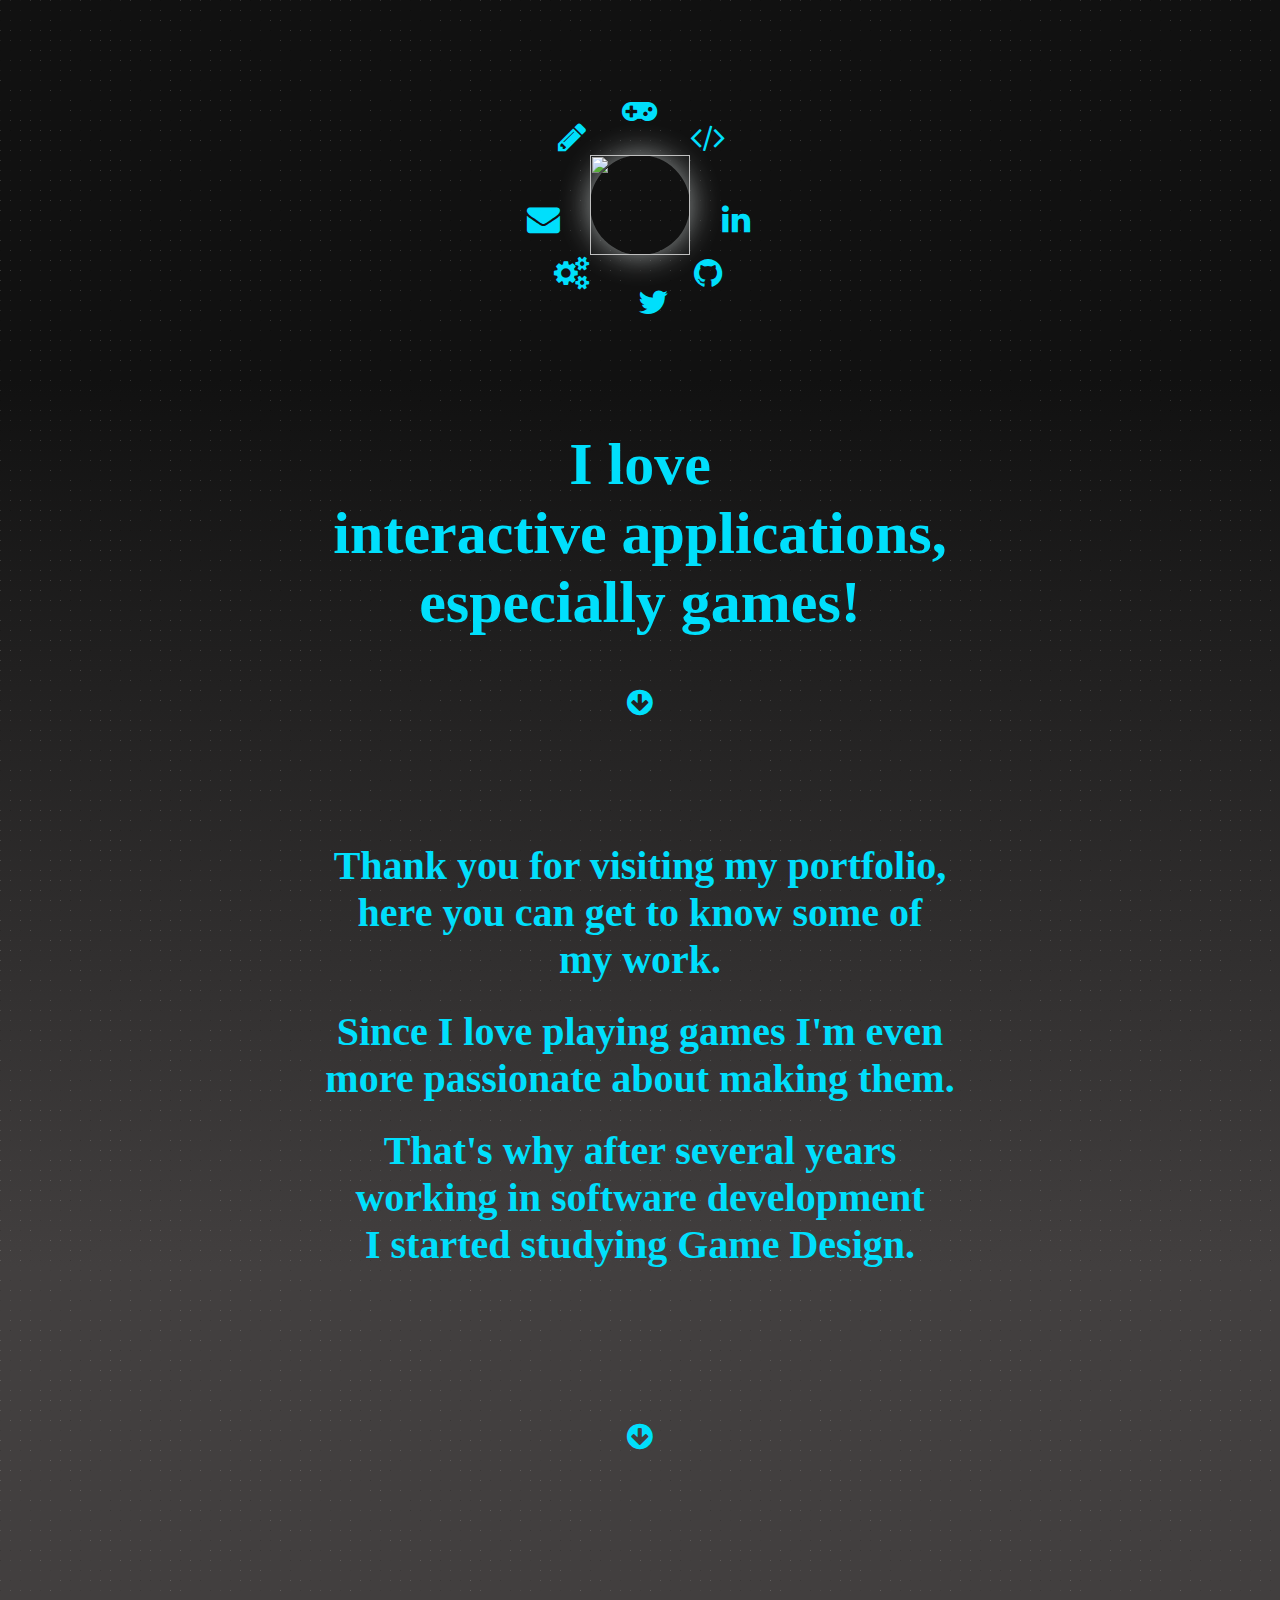
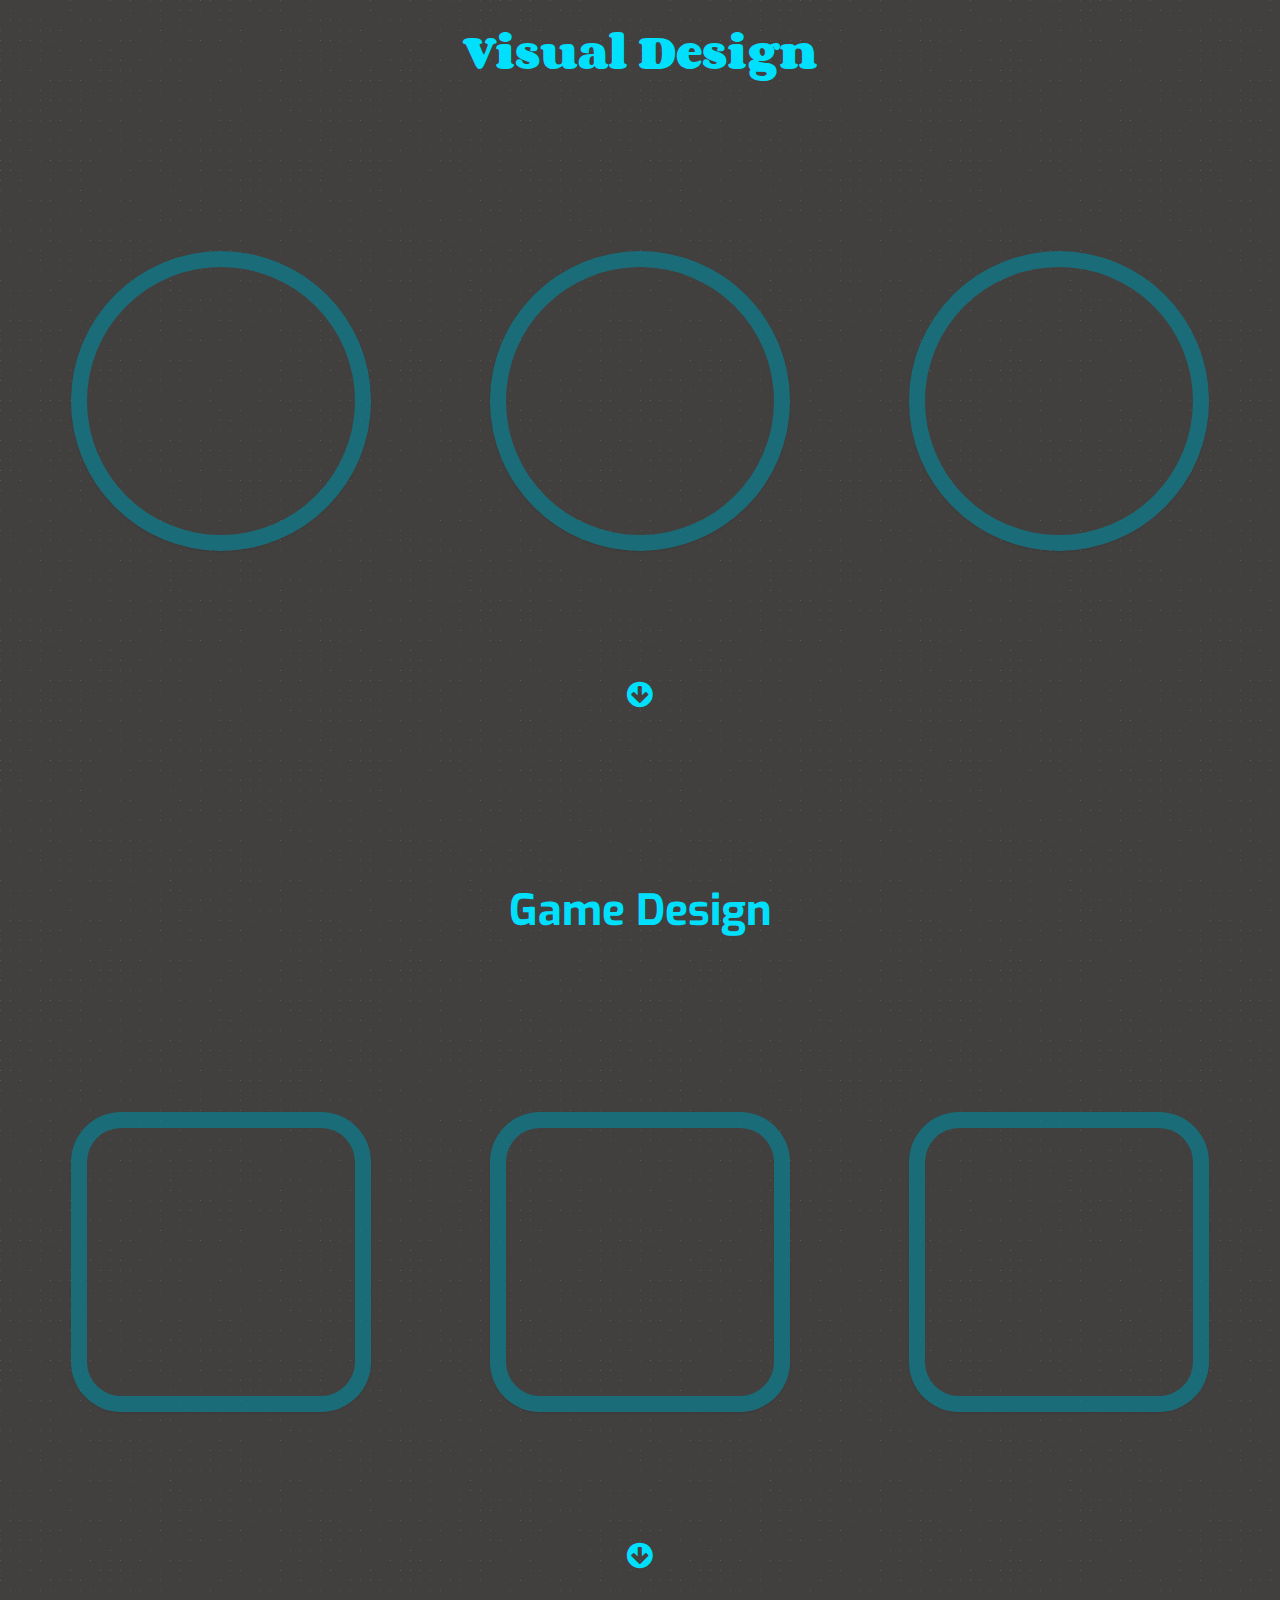
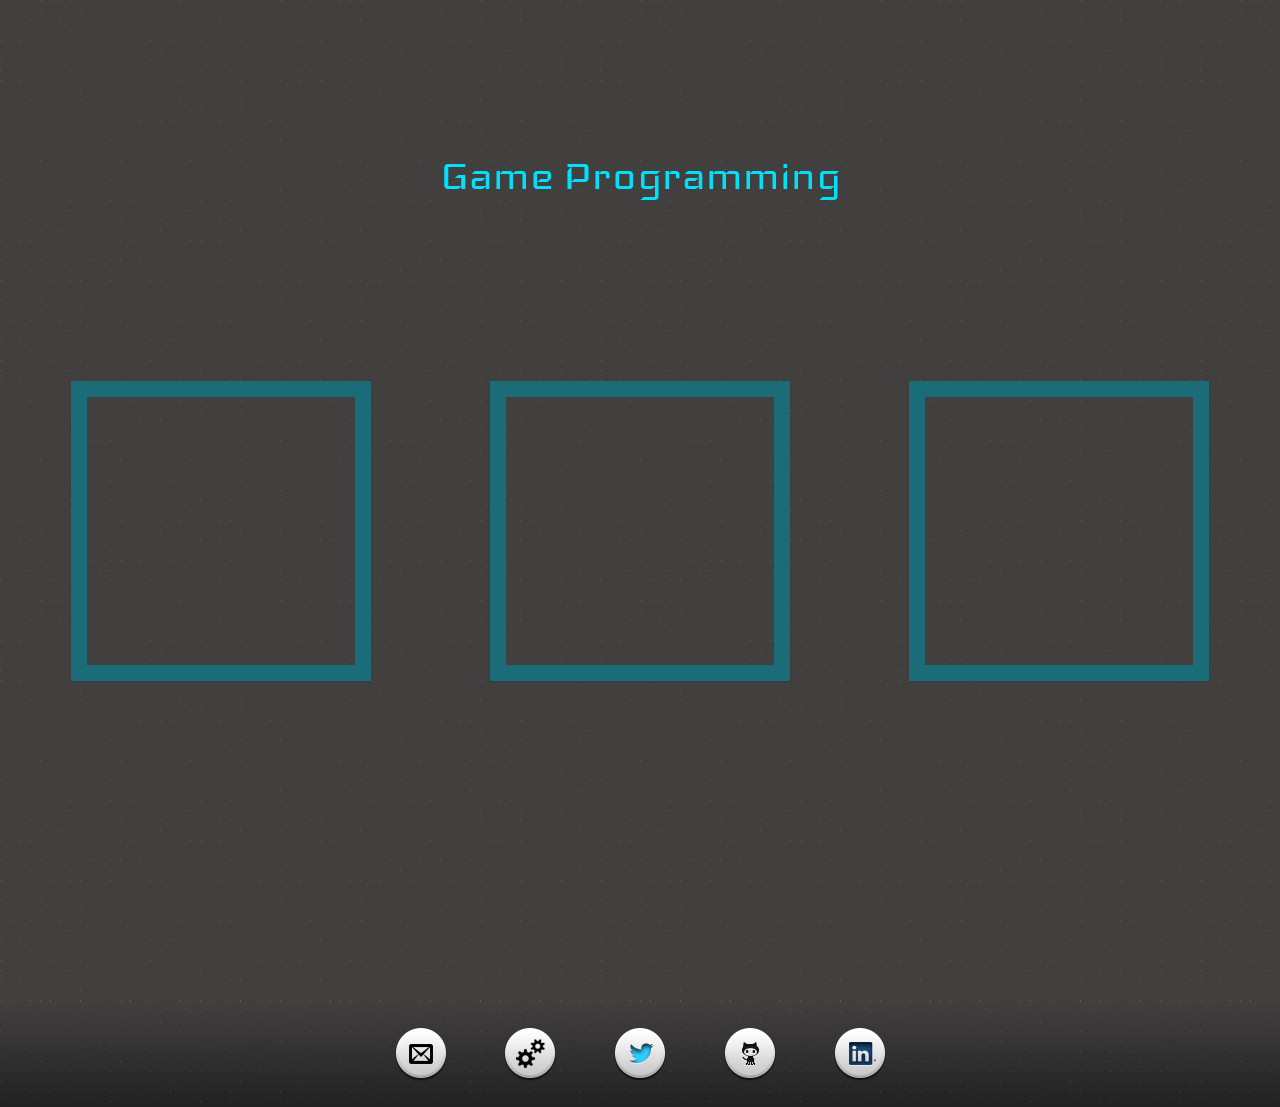
==== index.html @ d02fea53 "circle menu always open" ====
<!DOCTYPE html>
<html lang="en">
	<head>
		<meta charset="UTF-8" />
		<meta http-equiv="X-UA-Compatible" content="IE=edge,chrome=1"> 
		<meta name="viewport" content="width=device-width, initial-scale=1.0"> 
		<meta name="description" content="GameDesign Portfolio of Dominik Haas" />
		<meta name="keywords" content="gamedesign, game, games, portfolio, 2D, 3D, animation, dominik, haas, hexaplex, schlicht, merge" />
		<meta name="author" content="Dominik Haas" />
		<title>GameDesign - Portfolio - Dominik Haas</title>
        
		<link rel="shortcut icon" href="images/icons/fav_icon_logo.png" /> 
		<link rel="stylesheet" type="text/css" media="screen" href="css/normalize.css" />
		<link rel="stylesheet" type="text/css" media="screen" href="css/colors.min.css" />
		<link rel="stylesheet" type="text/css" media="screen" href="css/component.css" />
		<link rel="stylesheet" type="text/css" media="screen" href="css/style.css" />
		<link rel="stylesheet" type="text/css" media="screen" href="css/interactive.css" />
        
        <script src="js/jquery-2.1.1.min.js"></script>
        <script src="js/jquery.scrollTo.min.js"></script>
		<script src="js/modernizr.custom.js"></script>
        
        <!--script>
          (function(i,s,o,g,r,a,m){i['GoogleAnalyticsObject']=r;i[r]=i[r]||function(){
          (i[r].q=i[r].q||[]).push(arguments)},i[r].l=1*new Date();a=s.createElement(o),
          m=s.getElementsByTagName(o)[0];a.async=1;a.src=g;m.parentNode.insertBefore(a,m)
          })(window,document,'script','//www.google-analytics.com/analytics.js','ga');

          ga('create', 'UA-53728004-1', 'auto');
          ga('send', 'pageview');

        </script-->
        
        <!-- script src="js/uiMorphingButton_fixed.js"></script -->
		<!-- script src="js/classie.js"></script -->
        
        
	</head>
    
    
	<body>
        <div class="blueprints">
            <article class="stack stack-sidegrid">
                <figure>
                    <img src="" />
                    <img src="" />
                    <img src="" />
                    <img src="" />
                </figure>            
            </article>
        </div>
        
		<div class="container">
            
            <header class="logo">
                
                <nav class="circular-menu">

                  <div class="circle open">
                    <a local="#gamedesign" class="fa fa-gamepad fa-2x"></a>
                    <a local="#gameprogramming" class="fa fa-code fa-2x"></a>
                    <a href="http://linkedin.com/pub/dominik-haas/81/a65/844" target="_blank" class="fa fa-linkedin fa-2x"></a>
                    <a href="http://github.com/DomDomHaas" target="_blank" class="fa fa-github fa-2x"></a>
                    <a href="http://twitter.com/DomDomHaas" target="_blank" class="fa fa-twitter fa-2x"></a>
                    <a href="http://domdomhaas.github.io" target="_blank" class="fa fa-cogs fa-2x"></a>
                    <a href="mailto: dominik.haas@gmx.ch" target="_blank" class="fa fa-envelope fa-2x"></a>
                    <a local="#visualdesign" class="fa fa-pencil fa-2x"></a>
                  </div>

                  <a href="" class="menu-button fa fa-2x scaling"></a>
                  <img class="logoimg" src="images/icons/Logo.png"/>

                </nav>
            </header>
            <script src="js/logo.js"></script>
            
            
            <section class="intro">
                <div class="title">
                    <h1>I love<br/>interactive applications,<br/>especially games!</h1>
                </div>
                <div local="#about" class="gonext fa fa-2x fa-arrow-circle-down floating"></div>
                <div id="about" class="about">
                    <p>Thank you for visiting my portfolio, here you can get to know some of<br/>my work.</p>
                    <p>Since I love playing games I'm even more passionate about making them.</p>
                    <p>That's why after several years working in software development<br/>I started studying Game Design.</p>
                    <!--p>I'm fond of mechanics that connect players in a fun &amp; special way.</p-->
                </div>
            </section>
            
            <main class="main">
				<ul id="og-grid" class="og-grid">
                    <li local="#visualdesign" class="gonext fa fa-2x fa-arrow-circle-down floating"></li>
                    
                    <li id="visualdesign" class="clearfix header vd">
                        <p>Visual Design</p>
                    </li>
					<li>
                        <div class="ch-item vd" data-name="Character Design: Extraction"
                             src="images/extraction/extraction_title2_300.png"
                               data-description="Swiss chard pumpkin bunya nuts maize plantain aubergine napa cabbage soko coriander sweet pepper water spinach winter purslane shallot tigernut lentil beetroot."
                                style="background-image: url('images/extraction/extraction_title2_300.png')" >
                            <div class="ch-info"><h3>Extraction</h3><p>Character Design</p></div>
                        </div>
					</li>
					<li>
                        <div class="ch-item vd" data-name="Character Design: Lara"
                             src="images/lara/lara_title_300.png"
                               data-description="Swiss chard pumpkin bunya nuts maize plantain aubergine napa cabbage soko coriander sweet pepper water spinach winter purslane shallot tigernut lentil beetroot."
                                style="background-image: url('images/lara/lara_title_300.png')" >
                            <div class="ch-info"><h3>Lara</h3><p>Character Design</p></div>
                        </div>
					</li>
					<li>
                        <div class="ch-item vd" data-name="Rewrap"
                             src="images/rewrap/rewrap_title_300_2.png" data-trailer="https://www.youtube.com/embed/w2_-BLjH-ZQ" data-trailerdesc=""
                               data-description="Swiss chard pumpkin bunya nuts maize plantain aubergine napa cabbage soko coriander sweet pepper water spinach winter purslane shallot tigernut lentil beetroot."
                                style="background-image: url('images/rewrap/rewrap_title_300_2.png')" >
                            <div class="ch-info"><h3>Rewrap</h3><p>3D Animation</p></div>
                        </div>
					</li>
					<!--li>
                        <div class="ch-item vd" data-name="Verhängnisvolle Träume"
                             src="images/elsasvenson/esassvenson_title_300.png" data-link="http://bit.ly/Zt8Ff4"
                               data-description="Swiss chard pumpkin bunya nuts maize plantain aubergine napa cabbage soko coriander sweet pepper water spinach winter purslane shallot tigernut lentil beetroot."
                                style="background-image: url('images/elsasvenson/esassvenson_title_300.png')" >
                            <div class="ch-info"><h3>Verhängnisvolle Träume</h3><p>a multilinear story</p></div>
                        </div>
					</li-->                    
                    <li local="#gamedesign" class="gonext fa fa-2x fa-arrow-circle-down floating"></li>
                    
                    <li id="gamedesign" class="clearfix header gd">
                        <p>Game Design</p>
                    </li>
                    
					<li>
                        <div class="ch-item gd" data-name="Schlicht"
                             src="images/schlicht/Schlicht_laptop_small.png" data-trailer="https://www.youtube.com/embed/sQpYPeC1kg0" data-link="http://www.schlichtgame.ch" 
                               data-description="Swiss chard pumpkin bunya nuts maize plantain aubergine napa cabbage soko coriander sweet pepper water spinach winter purslane shallot tigernut lentil beetroot."
                                style="background-image: url('images/schlicht/Schlicht_laptop_small.png')" >
                            <div class="ch-info"><h3>Schlicht</h3><p>a atmospheric puzzlegame</p></div>
                        </div>
					</li>
					<li>
                        <div class="ch-item gd" src="images/hexaplex/hexaplex_title_300.png" data-title="Azuki bean"
                           data-name="Hexaplex boardgame"
                               data-description="Hexaplex is a strategical boardgame about capturing hexagons to earn points. The players
                                                have to place their stones in order to use the corresponding pattern card. Always keep an eye
                                                on the opponents, because once a player lays down the last card of their hand all players
                                                have to discard their cards. Their plans are crossed and they have to find a new strategy in
                                                the next turn."
                                style="background-image: url('images/hexaplex/hexaplex_title_300.png')" >
                            <div class="ch-info"><h3>Hexaplex</h3><p>a wooden strategy boardgame</p></div>
                        </div>
					</li>
					<li>
                        <div class="ch-item gd" data-name="Merge"
                             src="images/merge/Merge_title_300.png" data-trailer="http://player.vimeo.com/video/99513752"                           
                               data-description="Swiss chard pumpkin bunya nuts maize plantain aubergine napa cabbage soko coriander sweet pepper water spinach winter purslane shallot tigernut lentil beetroot."
                                style="background-image: url('images/merge/Merge_title_300.png')" >
                            <div class="ch-info"><h3>Merge</h3><p>a action-adventure game</p></div>
                        </div>
					</li>
                    <li local="#gameprogramming" class="gonext fa fa-2x fa-arrow-circle-down floating"></li>
                    
                    <li id="gameprogramming" class="clearfix header gp">
                        <p>Game Programming</p>
                    </li>
                    
					<li>
                        <div class="ch-item gp" data-name="Game Analysis"
                             src="images/BBT/raise_the_curtains_300.png" data-link="http://bit.ly/17LRfQK"
                               data-description="Swiss chard pumpkin bunya nuts maize plantain aubergine napa cabbage soko coriander sweet pepper water spinach winter purslane shallot tigernut lentil beetroot."
                                style="background-image: url('images/BBT/raise_the_curtains_300.png')" >
                            <div class="ch-info"><h3>Game Analysis</h3><p>analysis of BattleBlockTheather</p></div>
                        </div>
					</li>
					<li>
                        <div class="ch-item gp" data-name="SaveGame Plugin"
                             src="images/json_persist/JSONPersist.png" 
                               data-description="Swiss chard pumpkin bunya nuts maize plantain aubergine napa cabbage soko coriander sweet pepper water spinach winter purslane shallot tigernut lentil beetroot."
                                style="background-image: url('images/json_persist/JSONPersist.png')" >
                            <div class="ch-info"><h3>Save Plugin</h3><p>Unity asset for saving GameObjects</p></div>
                        </div>
					</li>
					<li>
                        <div class="ch-item gp" data-name="SaveGame Plugin"
                             src="images/isosphere/Isophere_220-260.gif" data-trailer="http://bit.ly/1pULLci"
                               data-description="Swiss chard pumpkin bunya nuts maize plantain aubergine napa cabbage soko coriander sweet pepper water spinach winter purslane shallot tigernut lentil beetroot."
                                style="background-image: url('images/isosphere/Isophere_220-260.gif')" >
                            <div class="ch-info"><h3>Isosphere</h3><p>perlin vertices manipluation</p></div>
                        </div>
					</li>                    
                    
				</ul>
			</main>

            <footer class="footer tt-wrapper">
                <a href="mailto: dominik.haas@gmx.ch" target="_blank"><span>Email</span><img src="images/icons/email.png" /></a>
                <a href="http://domdomhaas.github.io" target="_blank"><span>Dev Blog</span><img src="images/icons/gears.png" /></a>
                
                <a href="http://twitter.com/DomDomHaas" target="_blank"><span>Twitter</span><img src="images/icons/twitter.png" /></a>
                <a href="http://github.com/DomDomHaas" target="_blank"><span>Github</span><img src="images/icons/github.png" /></a>
                <a href="http://linkedin.com/pub/dominik-haas/81/a65/844" target="_blank"><span>Linkedin</span><img src="images/icons/linkedin.png" /></a>                
            </footer>
            
            
		</div>
        <!-- links:
            BBT-Analyse: http://bit.ly/17LRfQK
            Inklewriter: http://bit.ly/Zt8Ff4
            Isosphere: http://bit.ly/1pULLci
            /container -->
        
		<script src="js/grid.js"></script>
		<script>
			$(function() {
				Grid.init();
			});
		</script>

       
        
	</body>
</html>
---- css/colors.min.css ----
.bg-navy{background-color:#001F3F}.bg-blue{background-color:#0074D9}.bg-aqua{background-color:#7FDBFF}.bg-teal{background-color:#39CCCC}.bg-olive{background-color:#3D9970}.bg-green{background-color:#2ECC40}.bg-lime{background-color:#01FF70}.bg-yellow{background-color:#FFDC00}.bg-orange{background-color:#FF851B}.bg-red{background-color:#FF4136}.bg-fuchsia{background-color:#F012BE}.bg-purple{background-color:#B10DC9}.bg-maroon{background-color:#85144B}.bg-white{background-color:#fff}.bg-gray{background-color:#aaa}.bg-silver{background-color:#ddd}.bg-black{background-color:#111}.navy{color:#001F3F}.blue{color:#0074D9}.aqua{color:#7FDBFF}.teal{color:#39CCCC}.olive{color:#3D9970}.green{color:#2ECC40}.lime{color:#01FF70}.yellow{color:#FFDC00}.orange{color:#FF851B}.red{color:#FF4136}.fuchsia{color:#F012BE}.purple{color:#B10DC9}.maroon{color:#85144B}.white{color:#fff}.silver{color:#ddd}.gray{color:#aaa}.black{color:#111}.border--navy{border-color:#001F3F}.border--blue{border-color:#0074D9}.border--aqua{border-color:#7FDBFF}.border--teal{border-color:#39CCCC}.border--olive{border-color:#3D9970}.border--green{border-color:#2ECC40}.border--lime{border-color:#01FF70}.border--yellow{border-color:#FFDC00}.border--orange{border-color:#FF851B}.border--red{border-color:#FF4136}.border--fuchsia{border-color:#F012BE}.border--purple{border-color:#B10DC9}.border--maroon{border-color:#85144B}.border--white{border-color:#fff}.border--gray{border-color:#aaa}.border--silver{border-color:#ddd}.border--black{border-color:#111}.fill-navy{fill:#001F3F}.fill-blue{fill:#0074D9}.fill-aqua{fill:#7FDBFF}.fill-teal{fill:#39CCCC}.fill-olive{fill:#3D9970}.fill-green{fill:#2ECC40}.fill-lime{fill:#01FF70}.fill-yellow{fill:#FFDC00}.fill-orange{fill:#FF851B}.fill-red{fill:#FF4136}.fill-fuchsia{fill:#F012BE}.fill-purple{fill:#B10DC9}.fill-maroon{fill:#85144B}.fill-white{fill:#fff}.fill-gray{fill:#aaa}.fill-silver{fill:#ddd}.fill-black{fill:#111}.stroke-navy{stroke:#001F3F}.stroke-blue{stroke:#0074D9}.stroke-aqua{stroke:#7FDBFF}.stroke-teal{stroke:#39CCCC}.stroke-olive{stroke:#3D9970}.stroke-green{stroke:#2ECC40}.stroke-lime{stroke:#01FF70}.stroke-yellow{stroke:#FFDC00}.stroke-orange{stroke:#FF851B}.stroke-red{stroke:#FF4136}.stroke-fuchsia{stroke:#F012BE}.stroke-purple{stroke:#B10DC9}.stroke-maroon{stroke:#85144B}.stroke-white{stroke:#fff}.stroke-gray{stroke:#aaa}.stroke-silver{stroke:#ddd}.stroke-black{stroke:#111}
---- css/component.css ----
.og-grid {
	list-style: none;
	padding: 0;
	margin: 0 auto;
	text-align: center;
	width: 100%;
    max-width: 1280px;
}

.og-grid li {
	display: inline-block;
	/* margin: 120px auto 0; */
    margin: 10% 4.5% 0;    
    
	vertical-align: top;
	/* height: 250px; */
}

.og-grid li.header {
    margin: 10% auto 0;
}

/*
.og-grid li a,
.og-grid li a img {
	border: none;
	outline: none;
	display: block;
	position: relative;
}
*/

.og-grid li.og-expanded .ch-item::after {
	top: auto;
	border: solid transparent;
	content: " ";
	height: 0;
	width: 0;
	position: absolute;
	pointer-events: none;
	border-bottom-color: #ddd;
	border-width: 15px;
	left: 50%;
	margin: -20px 0 0 -15px;
}

.og-expander {
	position: absolute;
	background: #ddd;
	top: auto;
	left: 0;
	width: 100%;
	margin-top: 10px;
	text-align: left;
	height: 0;
	overflow: hidden;
}

.og-expander-inner {
	padding: 25px;
	height: 100%;
}

.og-close {
	position: absolute;
	width: 40px;
	height: 40px;
    
    right: 2%;
    top: 2%;
    padding: 3px 5px 4px 7px;
    
    border: 1px solid;
    border-radius: 50%;
	cursor: pointer;
    z-index: 10;
}

.og-close:hover {
    box-shadow: 0 0 5px 0 white;
}

/*

.og-close::before,
.og-close::after {
	content: '';
	position: absolute;
	width: 100%;
	top: 50%;
	height: 3px;
	background: #888;
	-webkit-transform: rotate(45deg);
	-moz-transform: rotate(45deg);
	transform: rotate(45deg);
}

.og-close::after {
	-webkit-transform: rotate(-45deg);
	-moz-transform: rotate(-45deg);
	transform: rotate(-45deg);
}

.og-close:hover::before,
.og-close:hover::after {
	background: #333;
}
*/

.og-fullimg,
.og-details {
	width: 50%;
	float: left;
	/* height: 100%; */
	overflow: hidden;
	position: relative;
}

.og-details {    
	padding: 0 2% 0 10%;
}

.og-fullimg {
	text-align: center;
}

.og-fullimg img {
	display: inline-block;
	max-height: 100%;
	max-width: 100%;
}

.og-details h3 {
	/* font-weight: 300; */
	font-size: 52px;
	padding: 3% 0 6% 0;
	margin-bottom: 10px;
    line-height: 1.1;
}

.og-details p {
	font-weight: 400;
	font-size: 20px;
	line-height: 1.5;
	color: #999;
}

.og-details a {
	font-weight: 700;
	font-size: 15px;
	color: #333;
	text-transform: uppercase;
	letter-spacing: 2px;
	padding: 0px 20px; 
	border: 3px solid #333;
	display: inline-block;
	margin: 75px 30px 0 0;
	outline: none;
    width: 250px;    
    height: 55px;
    line-height: 3.2;
    text-align: center;
    background-color: #faf1e0;
}

.og-details a::before {
    /*
	content: '\2192';
	display: inline-block;
	margin-right: 10px;
    */
}

.og-details a:hover {
	border-color: #999;
	color: #999;
}

.og-loading {
	width: 20px;
	height: 20px;
	border-radius: 50%;
	background: #ddd;
	box-shadow: 0 0 1px #ccc, 15px 30px 1px #ccc, -15px 30px 1px #ccc;
	position: absolute;
	top: 50%;
	left: 50%;
	margin: -25px 0 0 -25px;
	-webkit-animation: loader 0.5s infinite ease-in-out both;
	-moz-animation: loader 0.5s infinite ease-in-out both;
	animation: loader 0.5s infinite ease-in-out both;
}

@-webkit-keyframes loader {
	0% { background: #ddd; }
	33% { background: #ccc; box-shadow: 0 0 1px #ccc, 15px 30px 1px #ccc, -15px 30px 1px #ddd; }
	66% { background: #ccc; box-shadow: 0 0 1px #ccc, 15px 30px 1px #ddd, -15px 30px 1px #ccc; }
}

@-moz-keyframes loader {
	0% { background: #ddd; }
	33% { background: #ccc; box-shadow: 0 0 1px #ccc, 15px 30px 1px #ccc, -15px 30px 1px #ddd; }
	66% { background: #ccc; box-shadow: 0 0 1px #ccc, 15px 30px 1px #ddd, -15px 30px 1px #ccc; }
}

@keyframes loader {
	0% { background: #ddd; }
	33% { background: #ccc; box-shadow: 0 0 1px #ccc, 15px 30px 1px #ccc, -15px 30px 1px #ddd; }
	66% { background: #ccc; box-shadow: 0 0 1px #ccc, 15px 30px 1px #ddd, -15px 30px 1px #ccc; }
}

@media screen and (max-width: 830px) {

	.og-expander h3 { font-size: 32px; }
	.og-expander p { font-size: 15px; }
    
	/*.og-expander a { font-size: 12px; } */

}

@media screen and (max-width: 650px) {

	.og-fullimg {
        display: none;
    }
	.og-details {
        float: none; width: 100%;
    }
	
}


/***** Stack Effect *****/

.stack {
    float: left;
	margin: 2% auto 2% 4%;
	width: 600px;
	padding: 0;
	position: relative;
	max-width: 100%;
}

.stack figure {
    margin: 0;
    padding: 0;
}

.stack img {
	max-width: 100%;
	position: absolute;
	top: 0;
	left: 0;
	-webkit-transition: all 0.3s;
	transition: all 0.3s;
	outline: 1px solid transparent;
}

.stack img:last-child {
	position: relative;
}

/* Individual effects */


/* Side Grid */
.stack-sidegrid img:first-child,
.stack-sidegrid img:nth-child(2),
.stack-sidegrid img:nth-child(3) {
	-webkit-transform: scale(0);
	transform: scale(0);
}

.stack-sidegrid img:nth-child(4) {
	-webkit-transform-origin: 0 0;
	transform-origin: 0 0;
}

.stack-sidegrid img:nth-child(3) {
	-webkit-transform-origin: 100% 0;
	transform-origin: 100% 0;
}

.stack-sidegrid img:nth-child(2) {
	-webkit-transform-origin: 0 100%;
	transform-origin: 0 100%;
}

.stack-sidegrid img:first-child {
	-webkit-transform-origin: 100% 100%;
	transform-origin: 100% 100%;
}

.stack-sidegrid.active img {
	-webkit-transform: scale(0.48);
	transform: scale(0.48);
}


/**** Morph Button trailer ****/


/* Morph Button: Default Styles */

.morph-button {
	position: relative;
	display: block;
	margin: 0 auto;
}

.morph-button > button {
	position: relative;
	/* padding: 0 1em;
    padding: 10px 20px;
	line-height: 80px;
    */
	border: none;
	background-color: #e85657;
	color: #f9f6e5;
    font-family: Candara;
    font-size: 15px;
	font-weight: 700;
	text-transform: uppercase;
    text-align: center;
	letter-spacing: 2px;
	overflow: hidden;
}

.morph-button.open > button {
	pointer-events: none;
}

.morph-content {
	pointer-events: none;
}

.morph-button.open .morph-content {
	pointer-events: auto;
}

/* Common styles for overlay and modal type (fixed morph) */
.morph-button-fixed,
.morph-button-fixed .morph-content {
	width: 250px;
    height: 55px;
	margin: 75px 10% 0 0;
    border: 3px solid #333;
}

.morph-button-fixed.active.open {
    border: none;
}

.morph-button-fixed:hover, .morph-button-fixed:hover > button{
    border-color: #999;
    color: #999;
}

.morph-button-fixed > button {
	z-index: 1000;
	width: 100%;
	height: 100%;
    /*
	-webkit-transition: opacity 0.1s 0.5s;
	transition: opacity 0.1s 0.5s;
    */
}

.morph-button-fixed.open > button {
	opacity: 0;
	-webkit-transition: opacity 0.1s;
	transition: opacity 0.1s;
}

.morph-button-fixed .morph-content {
	position: fixed;
	z-index: 900;
	opacity: 0;
	-webkit-transition: opacity 0.3s 0.5s, width 0.4s 0.1s, height 0.4s 0.1s, top 0.4s 0.1s, left 0.4s 0.1s, margin 0.4s 0.1s;
	transition: opacity 0.3s 0.5s, width 0.4s 0.1s, height 0.4s 0.1s, top 0.4s 0.1s, left 0.4s 0.1s, margin 0.4s 0.1s;
}

.morph-button-fixed.open .morph-content {
	opacity: 1;
}

.morph-button-fixed .morph-content > div {
	visibility: hidden;
	/* height: 0; */
	opacity: 0;
	-webkit-transition: opacity 0.1s, visibility 0s 0.1s, height 0s 0.1s;
	transition: opacity 0.1s, visibility 0s 0.1s, height 0s 0.1s;
}

.morph-button-fixed.open .morph-content > div {
	visibility: visible;
    /*
	height: auto;
    */
	opacity: 1;
	-webkit-transition: opacity 0.3s 0.5s;
	transition: opacity 0.3s 0.5s;
}

.morph-button-fixed.active > button {
	z-index: 2000;
}

.morph-button-fixed.active .morph-content {
	z-index: 1900;
}

/* Morph Button Style: Modal */
.morph-button-modal::before {
	position: fixed;
	top: 0;
	left: 0;
	z-index: 800;
	width: 100%;
	height: 100%;
	background: rgba(0,0,0,0.5);
	content: '';
	opacity: 0;
	-webkit-transition: opacity 0.5s;
	transition: opacity 0.5s;
	pointer-events: none;
}

.morph-button-modal.open::before {
	opacity: 1;
	pointer-events: auto;
}

.morph-button-modal.active::before {
	z-index: 1800;
}

.morph-button-modal .morph-content {
	overflow: hidden;
	-webkit-transition: opacity 0.3s 0.5s, width 0.4s 0.1s, height 0.4s 0.1s, top 0.4s 0.1s, left 0.4s 0.1s, margin 0.4s 0.1s;
	transition: opacity 0.3s 0.5s, width 0.4s 0.1s, height 0.4s 0.1s, top 0.4s 0.1s, left 0.4s 0.1s, margin 0.4s 0.1s;
}

.morph-button-modal.open .morph-content {
	top: 50% !important;
	left: 50% !important;
	margin: -210px 0 0 -300px;
	width: 600px;
	height: 420px;
	-webkit-transition: width 0.4s 0.1s, height 0.4s 0.1s, top 0.4s 0.1s, left 0.4s 0.1s, margin 0.4s 0.1s;
	transition: width 0.4s 0.1s, height 0.4s 0.1s, top 0.4s 0.1s, left 0.4s 0.1s, margin 0.4s 0.1s;
}

.morph-button-modal-4 {
	display: inline-block;
}

.morph-button-modal-4 > button,
.morph-button-modal-4 .morph-content {
	background-color: #faf1e0;
	color: #553445;
}

.morph-button-modal-4 > button span,
.morph-button-modal-4 .morph-clone {
	padding-left: 10px;
	color: #286f81;
}

.morph-button-modal-4 .morph-clone {
	position: absolute;
	right: 34px;
	bottom: 30px;
	z-index: 100;
	letter-spacing: 1px;
	font-weight: 700;
	-webkit-transition: bottom 0.4s 0.1s, right 0.4s 0.1s;
	transition: bottom 0.4s 0.1s, right 0.4s 0.1s;
}

.morph-button-modal-4.open .morph-clone,
.no-js .morph-button-modal-4 .morph-clone {
	right: 10px;
	bottom: 10px;
}


.morph-button-modal-4.open .morph-content {
	margin: -200px 0 0 -320px;
	width: 640px;
	height: 365px;
}

/* Let's add some nice easing for all cases */
.morph-button .morph-content,
.morph-button.open .morph-content,
.morph-button-modal-4 .morph-clone {
	-webkit-transition-timing-function: cubic-bezier(0.7,0,0.3,1);
	transition-timing-function: cubic-bezier(0.7,0,0.3,1);
}

/* Helper classes */
.noscroll {
	overflow: hidden;
}

.morph-button-overlay.scroll .morph-content {
	overflow-y: scroll;
}

.morph-button-sidebar.scroll .morph-content {
	overflow: auto;
}

/* No JS fallback: let's hide the button and show the content */
.no-js .morph-button > button {
	display: none;
}

.no-js .morph-button {
	margin: 10px 0;
	float: none;
}

.no-js .morph-button,
.no-js .morph-button .morph-content,
.no-js .morph-button .morph-content > div {
	position: relative;
	width: auto;
	height: auto;
	opacity: 1;
	visibility: visible;
	top: auto;
	left: auto;
	-webkit-transform: none;
	transform: none;
	pointer-events: auto;
}

.no-js .morph-button .morph-content .icon-close {
	display: none;
}

.no-js .morph-button-sidebar {
	width: 300px;
	position: fixed;
	top: 0;
	left: 0;
	margin: 0;
	height: 100%;
	background: #e85657;
	overflow: auto;
}

.no-transition {
	-webkit-transition: none !important;
	transition: none !important;
}

/* Media Queries */

@media screen and (max-width: 600px) {
    
	.morph-button-modal.open .morph-content {
		top: 0% !important;
		left: 0% !important;
		margin: 0;
		width: 100%;
		height: 100%;
		/* overflow-y: scroll; */
		-webkit-transition: width 0.4s 0.1s, height 0.4s 0.1s, top 0.4s 0.1s, left 0.4s 0.1s;
		transition: width 0.4s 0.1s, height 0.4s 0.1s, top 0.4s 0.1s, left 0.4s 0.1s;
	}
    
}

@media screen and (max-width: 400px) {
	.morph-button-fixed,
	.morph-button-fixed .morph-content {
		width: 200px;
		height: 80px;
	}

	.morph-button-fixed > button {
		font-size: 75%;
	}

	.morph-button-modal-4,
	.morph-button-modal-4 .morph-content {
		width: 220px;
		height: 120px;
	}

	.morph-button-modal-4 > button {
		font-size: 100%;
		line-height: 50px;
	}

	.morph-button-modal-4 > button span {
		display: block;
	}

	.morph-button-modal-4 .morph-clone {
		right: 83px;
		bottom: 26px;
	}

}
---- css/style.css ----
/*@import url(http://fonts.googleapis.com/css?family=Lato:300,400,700); */

@import url(http://fonts.googleapis.com/css?family=Exo|Lekton|Iceland|Passero+One|Corben|Expletus+Sans|Baumans);
/*
@font-face {
   font-family: 'calamity';
   src: url( ../fonts/CalamityJaneNF.ttf);
   src: local ('Ø'), url( ../fonts/CalamityJaneNF.ttf) format('ttf')
}

@font-face {
   font-family: 'cafeandbrewery';
   src: url( ../fonts/cafeandbrewery.ttf);
   src: local ('Ø'), url( ../fonts/cafeandbrewery.ttf) format('ttf')
}
*/


html { height: 100%; }

/*
*,
*:after,
*:before {
*/
* {
	-webkit-box-sizing: border-box;
	-moz-box-sizing: border-box;
	box-sizing: border-box;
	padding: 0;
	margin: 0;
}

body h1 {
    /* overwrite the normalizer.css */
	margin: 0;
}

body {
    font-family: Candara;
    font-weight: 300;
    font-size: 15px;
    overflow: scroll;
    overflow-x: hidden;
}

a {
	color: #555;
	text-decoration: none;
}

.container {
	width: 100%;
	position: relative;
}

/*
.container section {
    max-width: 1024px;
    margin: 0 auto;
}
*/

.about{
    /*
	width: 90%;
	max-width: 1280px;
    */
    max-width: 650px;
	margin: 0 auto;
	position: relative;
	padding: 100px 0 0;
	text-align: center;
    font-size: 40px;
}

.main{
    /* padding: 0 0 450px; */
    padding: 0;
}

/*
.container > header .initials {
  border: 5px dotted;
  border-radius: 200px;
  float: left;
  font-family: 'cafeandbrewery';
  font-size: 45px;
  font-weight: 700;
  letter-spacing: 5px;
  padding: 20px 10px;
}
*/

.main > p {
	text-align: center;
	padding: 50px 20px;
}

.main > .og-grid li .ch-item.vd{
    /* circle */
    border-radius: 50%;
}


.main > .og-grid li .ch-item.gd{
    /* smooth rectangle */
    border-radius: 50px;
}

.main > .og-grid li .ch-item.gp{
    /* ensure rectangle */
    border-radius: 0px;
}
    
.header {
    margin: 100px 0px 0px 0px;
    padding: 50px 0;
    width: 100%;
    height: auto;
    font-weight: 700;
    /* box-shadow: 0 10px 10px -15px; */
}

.gonext {
    display: block;
    height: 30px;
    width: 30px;
    padding: 0;
    cursor: pointer;
}


.footer {
    text-align: center;
    margin: 25% auto 0;
    /*
    margin: 200px auto 0;
    box-shadow: 0 -10px 10px -15px;
    max-width: 1280px;
    */
}

.footer a{
    display: inline-block;
    margin: 25px;
    height: 56px;
    width: 56px;
    padding: 0;
}

.header.vd, .og-details.vd h3{
    font-family: 'Corben', cursive;
}

.header.gd, .og-details.gd h3{
    font-family: 'Exo', sans-serif;
}

.header.gd p {
    font-size: 43px;
}

.header.gp, .og-details.gp h3{
    font-family: 'Iceland';
    font-weight: 100;    
}

.header.gp p {
    font-size: 50px;
}

.header p{
    line-height: 1.1;
    font-size: 40px;
}

.container {
    background-image: url("../images/texture/dots-300x300-fine_transparent.png");
}

.intro{
    text-align: center;
}

.title {
    font-size: 40px;
    margin: 0 auto;
    max-width: 640px;
    min-width: 480px;
    padding: 50px 0;
    text-align: center;
}

.about > p {
    margin: 25px auto;
    font-weight: 700;
    color: #00dffc;
}

.logo {
    padding: 80px 0 50px;
    text-align: center;
    background-color: #111;
    background-image: url("../images/texture/dots-300x300-fine_transparent.png");
}

.logo > img{
    width: 100px;
    height: 100px;
}


.container section.intro {
    background-image: url("../images/texture/dots-300x300-fine_transparent.png"); /* fallback */
    background-image: url("../images/texture/dots-300x300-fine_transparent.png"), -webkit-gradient(linear, left top, left bottom, from(#111), to(#423F3F)); /* Saf4+, Chrome */
    background-image: url("../images/texture/dots-300x300-fine_transparent.png"), -webkit-linear-gradient(top, #111, #423F3F); /* Chrome 10+, Saf5.1+ */
    background-image: url("../images/texture/dots-300x300-fine_transparent.png"),    -moz-linear-gradient(top, #111, #423F3F); /* FF3.6+ */
    background-image: url("../images/texture/dots-300x300-fine_transparent.png"),     -ms-linear-gradient(top, #111, #423F3F); /* IE10 */
    background-image: url("../images/texture/dots-300x300-fine_transparent.png"),      -o-linear-gradient(top, #111, #423F3F); /* Opera 11.10+ */
    background-image: url("../images/texture/dots-300x300-fine_transparent.png"),         linear-gradient(to bottom, #111, #423F3F); /* W3C */        
}


.footer {
    background-image: url("../images/texture/dots-300x300-fine_transparent.png"); /* fallback */
    background-image: url("../images/texture/dots-300x300-fine_transparent.png"), -webkit-gradient(linear, left bottom, left top, from(#222), to(#423F3F)); /* Saf4+, Chrome */
    background-image: url("../images/texture/dots-300x300-fine_transparent.png"), -webkit-linear-gradient(bottom, #222, #423F3F); /* Chrome 10+, Saf5.1+ */
    background-image: url("../images/texture/dots-300x300-fine_transparent.png"),    -moz-linear-gradient(bottom, #222, #423F3F); /* FF3.6+ */
    background-image: url("../images/texture/dots-300x300-fine_transparent.png"),     -ms-linear-gradient(bottom, #222, #423F3F); /* IE10 */
    background-image: url("../images/texture/dots-300x300-fine_transparent.png"),      -o-linear-gradient(bottom, #222, #423F3F); /* Opera 11.10+ */
    background-image: url("../images/texture/dots-300x300-fine_transparent.png"),         linear-gradient(to top, #222, #423F3F); /* W3C */          
}

/* overwrite for theme iced concret: http://www.colourlovers.com/palette/3450740/iced_concret */

body {
    background-color: #423f3f;
    color: #00DFFC;
}

body p{
    color: #00b4cc;    
}


.header p {
    color: #00DFFC;
}

.old_expaner{
    background-color: #343838;
    color: #00DFFC;    
}

.og-expander {
    background-color: #383634;
    color: #00DFFC;
}

.og-details a {
    background-color: #008c9e;
    color: #383634;
    border-color: #008c9e;
}

.og-details a:hover{
    border-color: #00DFFC;
    color: #00DFFC;
}

.og-details p{
    color: #00b4cc;
}

.morph-button-modal-4 > button, .morph-button-modal-4 .morph-content{
    background-color: #008c9e;
    color: #383634;
}

.morph-button-fixed, .morph-button-fixed .morph-content{
    color: #00B4CC;
    border-color: #008c9e;
}

.morph-button-fixed:hover, .morph-button-fixed:hover > button{
    border-color: #00DFFC;
    color: #00DFFC;
}

.og-close {
    color: #00B4CC;
}

.og-close:hover{
    color: #00DFFC;
}

.og-grid li.og-expanded .ch-item::after {
    top: 300px;
    border-bottom-color: #00DFFC;    
}




.trailer_wrapper{
    position: relative;
    /*
    padding-bottom: 56.25%;
    padding-top: 35px;
    */
    max-width: 640px;
    height: 360px;
    /* overflow: hidden; */
	margin: auto;
    text-align: center;
}

/*
#trailer {
	margin: 200px auto 150px;
    text-align: center;
    width: 640px;
    min-height: 360px;
}
*/

.trailer_wrapper > .trailer {
    position: absolute;
    top:0;
    left: 0;
    max-width: 100%;
    max-height: 100%;
    
    -webkit-border-radius: 5px;
    -moz-border-radius: 5px;
    border-radius: 5px;   
}




/**** title and background ****/

@media screen and (min-width: 320px) and (max-width: 640px) {

    .logo{
        padding: 0;
    }
    
    .title{
        min-width: 0;
    }
    
    .title {
        font-size: 21px;
        padding: 10% 0 5%;
    }    
    
    .about{
        font-size: 21px;
        padding: 5% 5%;
    }
    
    .about > p {
        margin: 12% auto;    
    }
    
    .main > .og-grid li.gonext{
        margin: 10% 40% 0;
    }
    
    .about > p:last-child {
      margin-bottom: 5%;
    }
    
    .main{
        padding: 0;
    }

    .main > .og-grid li .ch-item {
        max-width: 200px;
        max-height: 200px;
    }
    
    
    .og-grid li.header{
        margin: 25% auto 0;
        padding: 5% 0 0;
    }
    
    .og-grid li{
        margin: 15% 5% 0;
    }
    
    .og-expander-inner{
        padding: 10%;
    }
    
    .stack{
        float: none;
        margin: 0 auto;
        height: 300px;
        width: 300px;
    }
    
    .og-details{
        padding: 0;
    }
    
    .morph-button-modal-4.open .morph-content {
        margin: 0 auto; 
        width: 100%;
        height: 365px;
    }
    
    .morph-button-modal.open .morph-content{
        left: 0% !important;
        top: 0% !important;
    }    
    
    
    
    
    .morph-button-modal-4, .morph-button-modal-4 .morph-content{
        height: 60px;
    }
    
    .og-details a,
    .morph-button-fixed, .morph-button-fixed .morph-content{
        margin: 15% auto 0;
        width: 250px;
        padding: 0;
    }
    
    .morph-button-modal-4 > button{
        line-height: 55px;
    }    
    
    .og-grid li.og-expanded .ch-item:after{
        top: 100%;
    }

    .tt-wrapper a span{
        display: none;
    }    
    
    .footer{
        margin: 35% auto 0;
    }
    
}

@media screen and (min-width: 320px) and (max-width: 640px) and (orientation:landscapey) {
    
    .stack{
    }
}

@media screen and (min-width: 640px) and (max-width: 830px){
    
    .stack{
        float: none;
        margin: 2% auto;
        max-width: 50%;
    }
    
    .og-details {
        float: none;
        padding: 0 5%;
        width: 100%;
    }
    
}

@media screen and (min-width: 768px) and (max-width: 1024px){
    
    .stack{
    /*
        float: left;
        margin: 2% auto;
*/
        max-width: 50%;
    }
    
    .og-details {
    /*
        float: left;
        padding: 0 5%;
*/
        max-width: 50%;
    }
    
    .morph-button-modal-4.open .morph-content {
        /* margin: 0 auto; */
        margin: -200px 0 0 -50%;
        width: 100%;
        height: 365px;
    }
    /*
    .morph-button-modal.open .morph-content{
        left: 0% !important;
        top: 0% !important;
    }    
    */
    
}

@media screen and (min-width: 768px) and (max-width: 1262px) {
    

}

/* ensure the line break of gonext button */
@media screen and (min-width: 640px) and (max-width: 1262px) {

    .og-grid li.gonext {
        margin: 10% 45%;
    }
}

/**** mobile breaks title and background ****/

@media screen and (min-width: 320px) and (max-width: 480px) {
    
    
}

@media screen and (min-width: 320px) and (max-width: 400px) {

    /*  make sure the "game programming" has the correct linebreak */
    .header.gp p{
        margin: 0 5%;
    }
    
}

@media screen and (min-width: 400px) and (max-width: 640px) {
 

    
}

@media screen and (min-width: 480px) and (max-width: 640px) {


    
}

/**** screenblock paddings ****/

@media screen and (min-width: 540px) and (max-width: 640px) {


    
}

@media screen and (min-width: 980px) and (max-width: 1024px) {


    
}


@media screen and (min-width: 640px) and (max-width: 720px) {
    

    
}

@media screen and (min-width: 721px) and (max-width: 768px) {


    
}


@media screen and (min-width: 320px) and (max-width: 768px){


    
}


@media screen and (min-width: 768px) {

    .og-close {
        top: 5%;
    }

    body h1 {
        /* overwrite the normalizer.css */
        font-size: 60px;
    }
    
}

    
}

@media screen and (min-width: 320px) and (max-width: 480px) and (orientation:portrait){


    
}

@media screen and (min-width: 360px) and (max-width: 640px) and (orientation:portrait){


}

@media screen and (min-width: 768px) and (max-width: 800px) and (orientation:portrait){

    
}

@media screen and (min-width: 768px) and (max-width: 1024px) and (orientation:portrait){


    
}

@media screen and (min-width: 1024px) {
    

}


/**** pic sizes and paddings ****/

@media screen and (min-width: 320px) and (max-width: 480px) {
    

}

@media screen and (min-width: 480px) and (max-width: 640px) {
    

}

@media screen and (min-width: 640px) {


}


/**** different footer for mobile devices ****/

@media screen and (min-width: 320px) and (max-width: 767px) {



}
---- css/interactive.css ----
@import "http://maxcdn.bootstrapcdn.com/font-awesome/4.1.0/css/font-awesome.min.css";


/***  floating arrow  ***/
.floating{
    -webkit-animation-name: Floatingx;
    -webkit-animation-duration: 3s;
    -webkit-animation-iteration-count: infinite;
    -webkit-animation-timing-function: ease-in-out;
    -moz-animation-name: Floating;
    -moz-animation-duration: 3s;
    -moz-animation-iteration-count: infinite;
    -moz-animation-timing-function: ease-in-out;
    /*
    margin-left: 30px;
    margin-top: 5px;
*/
}

@-webkit-keyframes Floatingx{
    from {-webkit-transform:translate(0, 0px);}
    65% {-webkit-transform:translate(0, 15px);}
    to {-webkit-transform: translate(0, -0px);    }    
}
    
@-moz-keyframes Floating{
    from {-moz-transform:translate(0, 0px);}
    65% {-moz-transform:translate(0, 15px);}
    to {-moz-transform: translate(0, -0px);}    
}


/*** pulsing circle menu ***/
.scaling{
    -webkit-animation-name: scalex;
    -webkit-animation-duration:3s;
    -webkit-animation-iteration-count:infinite;
    -webkit-animation-timing-function:ease-in-out;
    -moz-animation-name: scale;
    -moz-animation-duration:3s;
    -moz-animation-iteration-count:infinite;
    -moz-animation-timing-function:ease-in-out;
}
    
@-webkit-keyframes scalex{
    from {-webkit-transform: scale(0.9);}
    65% {-webkit-transform: scale(1.0);}
    to {-webkit-transform: scale(0.9);}    
}

@-moz-keyframes scale{
    from {-moz-transform: scale(0.9);}
    65% {-moz-transform: scale(1.0);}
    to {-moz-transform: scale(0.9);}    
}

/*** circle menu ***/
.circular-menu {
  width: 250px;
  height: 250px;
  margin: 0 auto;
  position: relative;
}

.circle {
  width: 250px;
  height: 250px;
  opacity: 0;
  
  -webkit-transform: scale(0.5);
  -moz-transform: scale(0.5);
  transform: scale(0.5);

  -webkit-transition: all 0.4s ease-in-out;
  -moz-transition: all 0.4s ease-in-out;
  transition: all 0.4s ease-in-out;
    

    /* easeOutCubic 
    
    -webkit-transition: all 1000ms cubic-bezier(0.215, 0.610, 0.355, 1.000);
       -moz-transition: all 1000ms cubic-bezier(0.215, 0.610, 0.355, 1.000);
         -o-transition: all 1000ms cubic-bezier(0.215, 0.610, 0.355, 1.000);
            transition: all 1000ms cubic-bezier(0.215, 0.610, 0.355, 1.000); 
*/        
}

.open.circle {
  opacity: 1;

  -webkit-transform: scale(1.1);
  -moz-transform: scale(1.1);
  transform: scale(1.1);
}

.circle a {
    text-decoration: none;
    color: #00DFFC;
    display: block;
    height: 40px;
    width: 40px;
    line-height: 40px;
    margin-left: -20px;
    margin-top: -20px;
    position: absolute;
    text-align: center;
    cursor: pointer;
}

.circle a:hover {
  color: #eef;
}

.menu-button, .logoimg {
    display: block;
    height: 100px;
    left: calc(50% - 50px);
    position: absolute;
    text-align: center;
    text-decoration: none;
    top: calc(50% - 50px);
    width: 100px;
    cursor: pointer;
}

.menu-button {    
    border-radius: 50%;
/* first style solid circle
  background: none repeat scroll 0 0 #EBFBFC;
*/
  /* color: #444; */
    
    /* second style with gradient */
    background: none;
  -webkit-box-shadow: 0px 0px 30px 1px #999e9e;
          box-shadow: 0px 0px 30px 1px #999e9e;
    
}

.menu-button:hover {
  background-color: #eef;
}


@media screen and (min-width: 320px) and (max-width: 480px) {
    
    .circle {
        width: 225px;
        height: 225px;
    }
    
    .circular-menu {
        width: 225px;
        height: 225px;
    }
}



/*** imgs Hover effect  ***/

.ch-item {
	/* width: 100%;
	height: 100%; */ 
    
    width: 300px;
    height: 300px;
	border-radius: 50%;
	position: relative;
	cursor: default;
	box-shadow: 
		inset 0 0 0 0 rgba(0,140,158, 0.4),
		inset 0 0 0 16px rgba(0,140,158, 0.6),
		0 1px 2px rgba(0,0,0,0.1);
		
	-webkit-transition: all 0.2s ease-in-out;
	-moz-transition: all 0.2s ease-in-out;
	-o-transition: all 0.2s ease-in-out;
	-ms-transition: all 0.2s ease-in-out;
	transition: all 0.2s ease-in-out;
}

.ch-img-1 { 
	background-image: url(../images/4.jpg);
}

.ch-img-2 { 
	background-image: url(../images/5.jpg);
}

.ch-img-3 { 
	background-image: url(../images/6.jpg);
}

.ch-info {
	position: absolute;
	width: 100%;
	height: 100%;
	border-radius: 50%;
	opacity: 0;
	
	-webkit-transition: all 0.2s ease-in-out;
	-moz-transition: all 0.2s ease-in-out;
	-o-transition: all 0.2s ease-in-out;
	-ms-transition: all 0.2s ease-in-out;
	transition: all 0.2s ease-in-out;
	
	-webkit-transform: scale(0);
	-moz-transform: scale(0);
	-o-transform: scale(0);
	-ms-transform: scale(0);
	transform: scale(0);
	
	-webkit-backface-visibility: hidden; /*for a smooth font */

}

.ch-info h3 {
	color: #fff;
	text-transform: uppercase;
	position: relative;
	letter-spacing: 2px;
	font-size: 25px;
	margin: 0 30px;
	padding: 65px 0 0 0;
	height: 110px;
	text-shadow: 
		0 0 1px #fff, 
		0 1px 2px rgba(0,0,0,0.3);
}

.ch-info p {
	color: #fff;
	padding: 10px 5px;
	font-style: italic;
	margin: 0 30px;
	font-size: 14px;
	border-top: 1px solid rgba(255,255,255,0.5);
}

.ch-info p a {
	display: block;
	color: #fff;
	color: rgba(255,255,255,0.7);
	font-style: normal;
	font-weight: 700;
	text-transform: uppercase;
	font-size: 9px;
	letter-spacing: 1px;
	padding-top: 4px;	
}

.ch-info p a:hover {
	color: #fff222;
	color: rgba(255,242,34, 0.8);
}

.ch-item:hover {
    cursor: pointer;
	box-shadow: 
		inset 0 0 0 150px rgba(0,140,158, 0.6),
		inset 0 0 0 16px rgba(255,255,255,0.8),
		0 1px 2px rgba(0,0,0,0.1);
}

.ch-item:hover .ch-info {
	opacity: 1;
	
	-webkit-transform: scale(1);
	-moz-transform: scale(1);
	-o-transform: scale(1);
	-ms-transform: scale(1);
	transform: scale(1);	
}



/* Clearfix hack by Nicolas Gallagher: http://nicolasgallagher.com/micro-clearfix-hack/ */
.clearfix:before,
.clearfix:after {
    content: " ";
    display: table;
}

.clearfix:after {
    clear: both;
}

.clearfix {
    *zoom: 1;
}




/* Icomoon font Icons */
@font-face {
	font-weight: normal;
	font-style: normal;
	font-family: 'icomoon';
	src:url('../fonts/icomoon/icomoon.eot?i64fx9');
	src:url('../fonts/icomoon/icomoon.eot?#iefixi64fx9') format('embedded-opentype'),
		url('../fonts/icomoon/icomoon.woff?i64fx9') format('woff'),
		url('../fonts/icomoon/icomoon.ttf?i64fx9') format('truetype'),
		url('../fonts/icomoon/icomoon.svg?i64fx9#icomoon') format('svg');
}

.icon-close {
	z-index: 100;
	display: block;
	overflow: hidden;
	width: 3em;
	height: 3em;
	text-align: center;
	line-height: 3;
	cursor: pointer;
}

.icon:before {
	position: relative;
	display: block;
	width: 100%;
	height: 100%;
	text-transform: none;
	font-weight: normal;
	font-style: normal;
	font-variant: normal;
	font-family: 'icomoon';
	speak: none;
	-webkit-font-smoothing: antialiased;
	-moz-osx-font-smoothing: grayscale;
}

.icon-camera:before {
	content: "\e017";
}

.icon-server:before {
	content: "\e022";
}

.icon-heart:before {
	content: "\e024";
}

.icon-zoom-in:before {
	content: "\e037";
}

.icon-microphone:before {
	content: "\e048";
}

.icon-cloud:before {
	content: "\e066";
}

.icon-user:before {
	content: "\e074";
}

.icon-briefcase:before {
	content: "\e075";
}

.icon-globe:before {
	content: "\e078";
}

.icon-cog::before {
	content: "\e600";
}

.icon-close::before {
	content: "\e601";
}

.icon-play::before {
	content: "\e602";
}

.icon-pause::before {
	content: "\e603";
}

.icon-close {
	position: absolute;
	top: 5px;
	right: 0px;
}

.icon-close:hover {
	color: #a50a05;
}


.morph-button.open .content-style-form-2 h2,
.morph-button.open .content-style-form-2 p,
.morph-button.open .content-style-form-2 .icon-close {
	opacity: 1;
	-webkit-transform: translateY(0);
	transform: translateY(0);
}

.morph-button.open .content-style-form-4 p {
	opacity: 1;
	-webkit-transition: opacity 0.4s 0.2s, -webkit-transform 0.4s 0.2s;
	transition: opacity 0.4s 0.2s, transform 0.4s 0.2s;
	-webkit-transform: rotateY(0deg);
	transform: rotateY(0deg);
}

.morph-button.open .content-style-form-4 p:nth-child(2) {
	-webkit-transition-delay: 0.35s;
	transition-delay: 0.35s;
}

.content-style-social {
	padding: 30px;
	text-align: left;
}

.morph-button-inflow-2 > button svg {
	display: inline-block;
	padding-right: 10px;
	width: 20px;
	height: 20px;
	vertical-align: -5%;
}

.morph-button-inflow-2 > button svg path {
	fill: #e75854;
}

.morph-button-inflow.open .content-style-social a {
	-webkit-transform: translateX(0);
	transform: translateX(0);	
}

.morph-button-inflow.open .content-style-social a:nth-child(2) {
	-webkit-transition-delay: 0.05s;
	transition-delay: 0.05s;
}

.morph-button-inflow.open .content-style-social a:nth-child(3) {
	-webkit-transition-delay: 0.1s;
	transition-delay: 0.1s;
}

.blueprints{
    display: none;
}


/*** icons hover ***/

.tt-wrapper{
}
.tt-wrapper li{
	float: left;
}

.tt-wrapper a span{
	width: 100px;
	height: auto;
	line-height: 20px;
	padding: 5px;
	margin-left: -22px;
	/* font-family: 'Alegreya SC', Georgia, serif; */
	font-weight: 700;	
	font-style: italic;
	color: #00DFFC;
    
	text-shadow: 1px 1px 1px rgba(0, 0, 0, 0.1);
	text-align: center;
	border: 3px solid #fff;
	background: rgba(56, 54, 52, 0);
	text-indent: 0px;
	border-radius: 5px;
	position: absolute;
	pointer-events: none;
	bottom: 95px;
	opacity: 0;
	box-shadow: 1px 1px 2px rgba(0,0,0,0.1);
    
	-webkit-transition: all 0.3s ease-in-out;
	-moz-transition: all 0.3s ease-in-out;
	-o-transition: all 0.3s ease-in-out;
	-ms-transition: all 0.3s ease-in-out;
	transition: all 0.3s ease-in-out;
}
.tt-wrapper a span:before,
.tt-wrapper a span:after{
	content: '';
	position: absolute;
	bottom: -15px;
	left: 50%;
	margin-left: -9px;
	width: 0;
	height: 0;
	border-left: 10px solid transparent;
	border-right: 10px solid transparent;
	border-top: 10px solid rgba(0,0,0,0.1);
}
.tt-wrapper a span:after{
	bottom: -12px;
	margin-left: -10px;
	border-top: 10px solid #fff;
}
.tt-wrapper a:hover span{
	opacity: 0.9;
	/* bottom: 70px; */
}
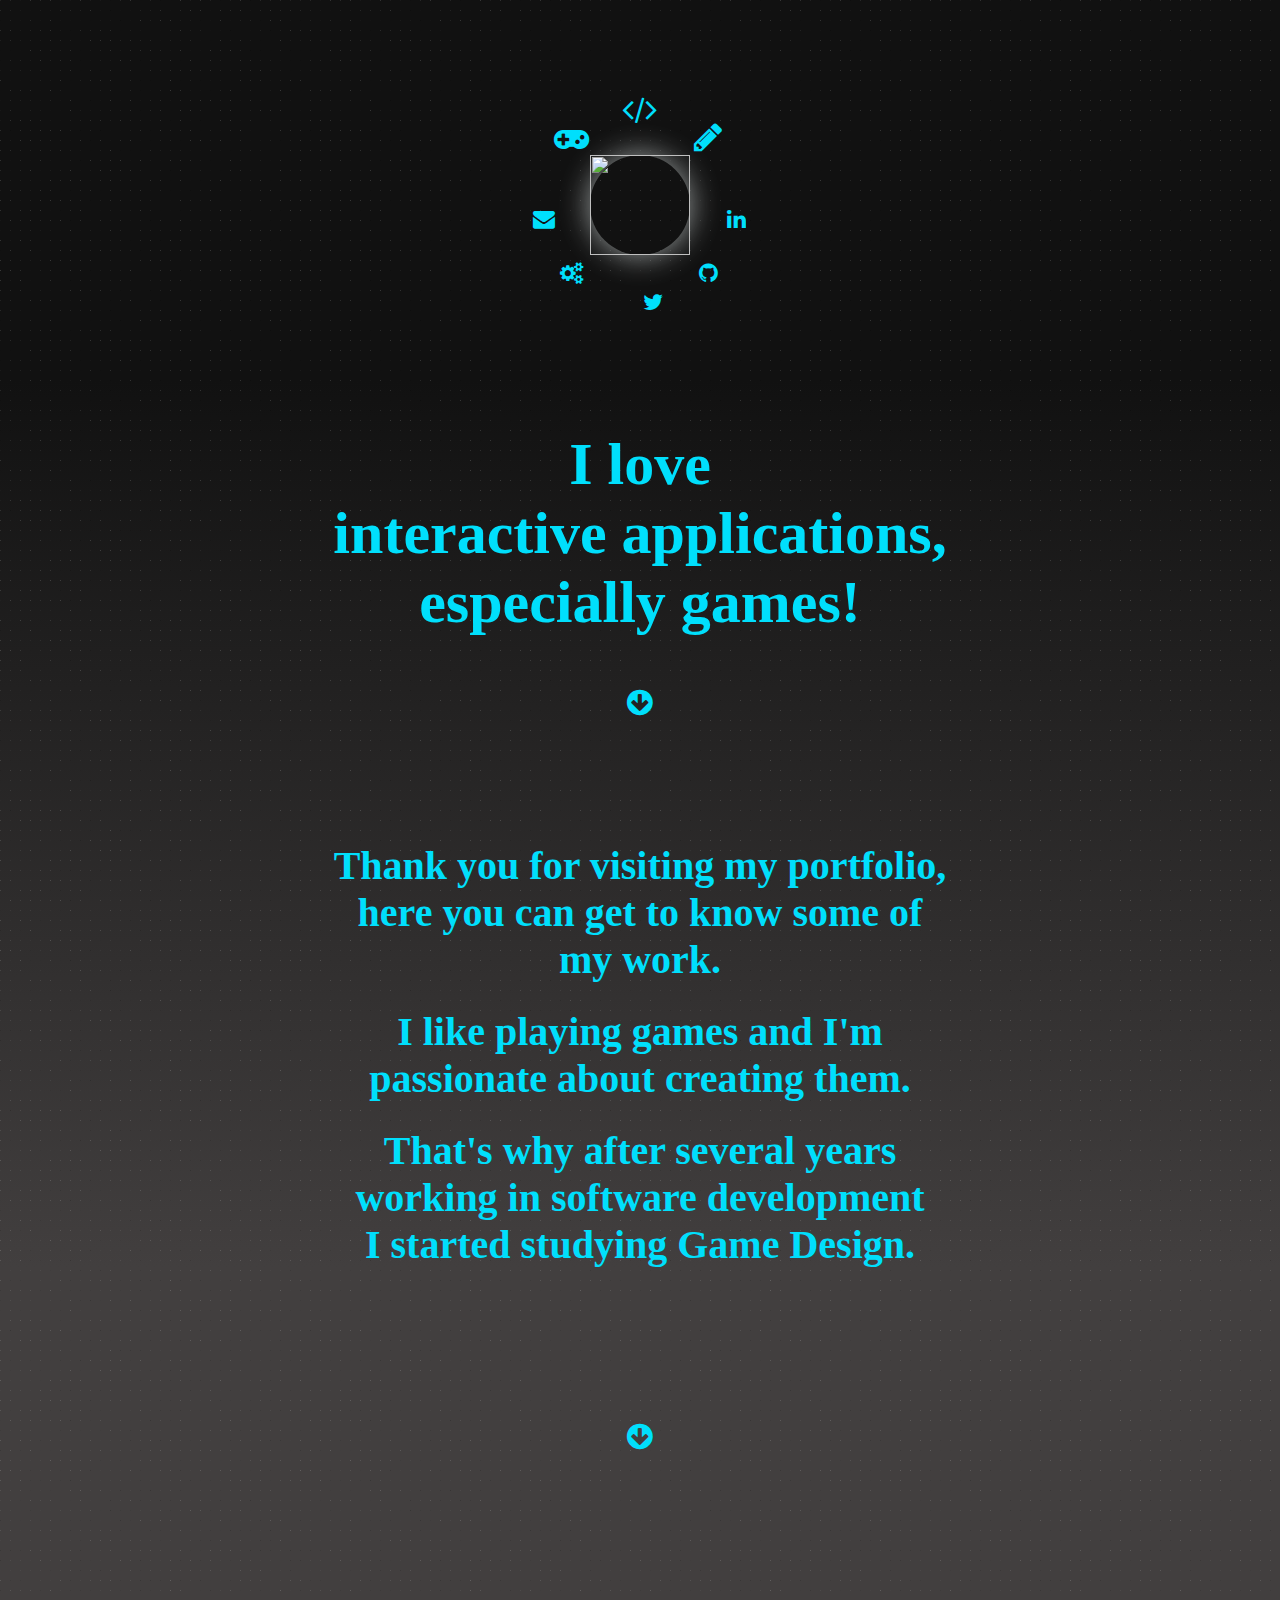
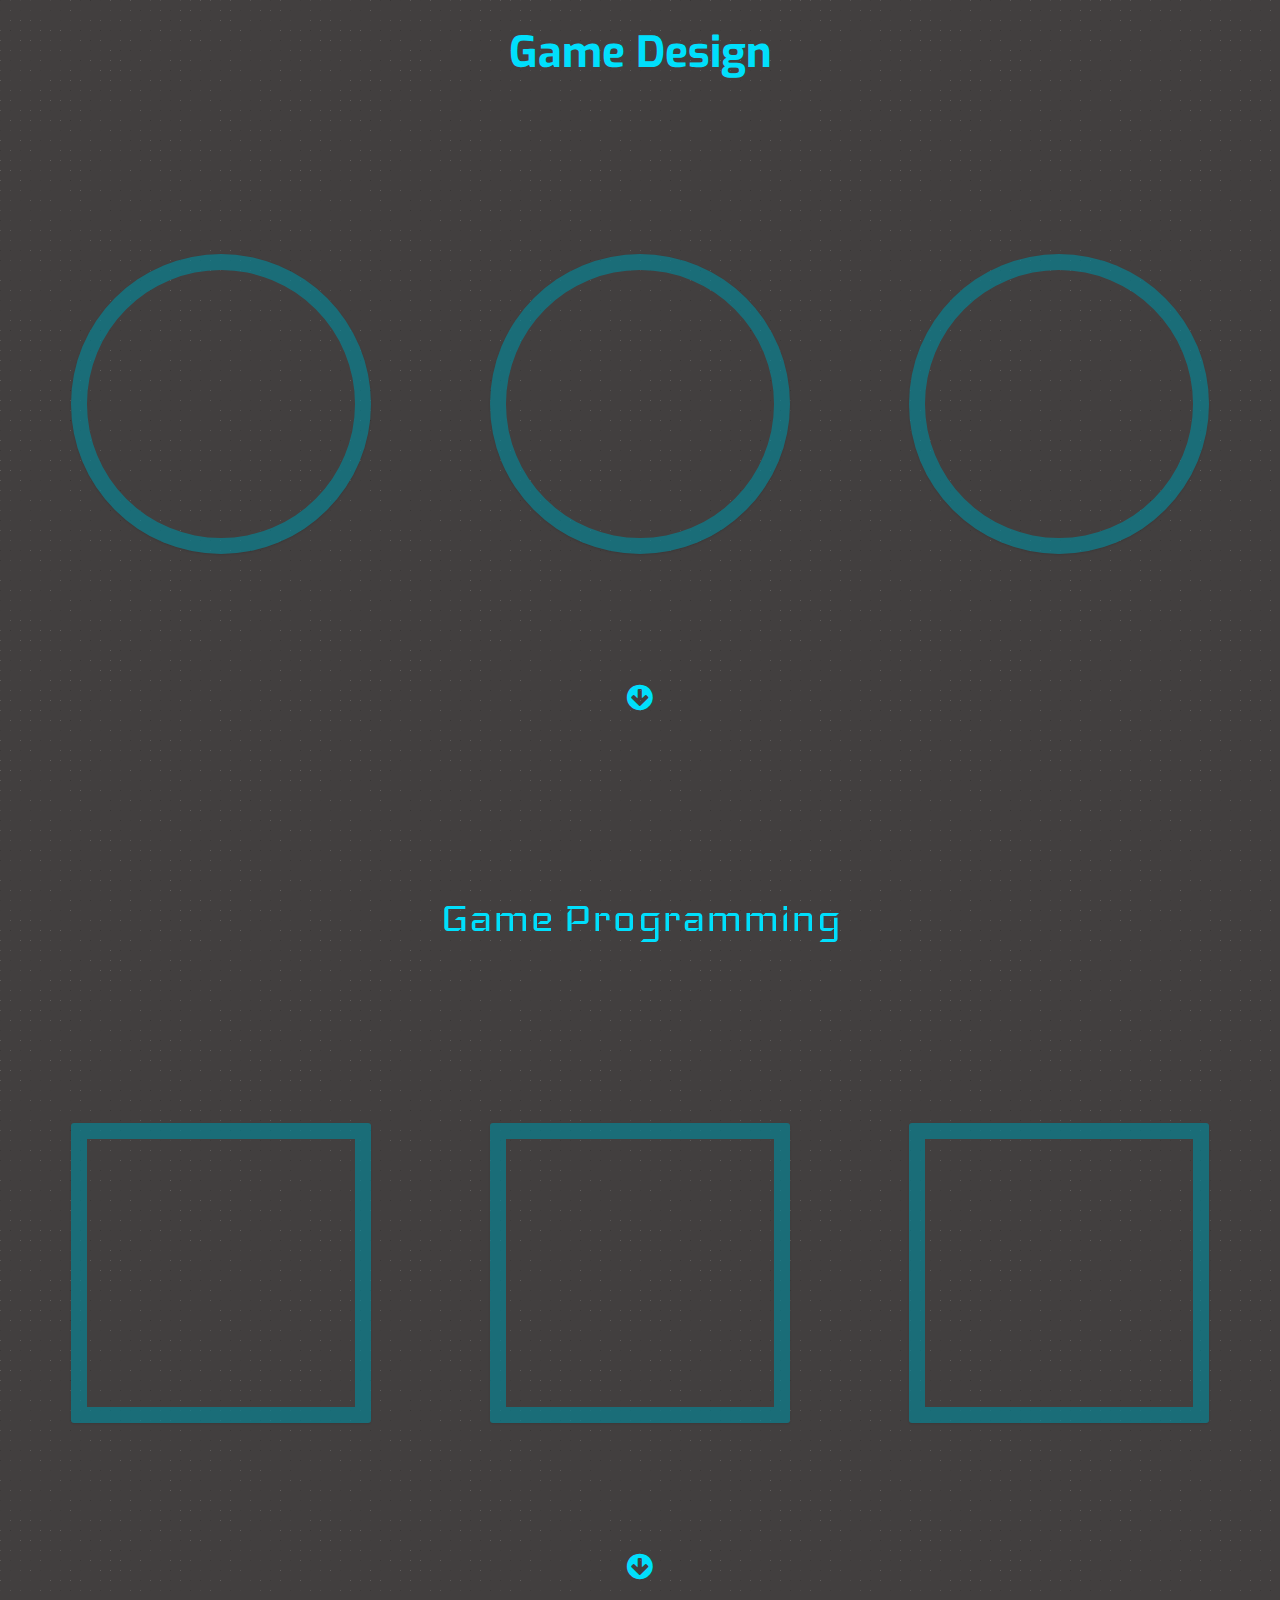
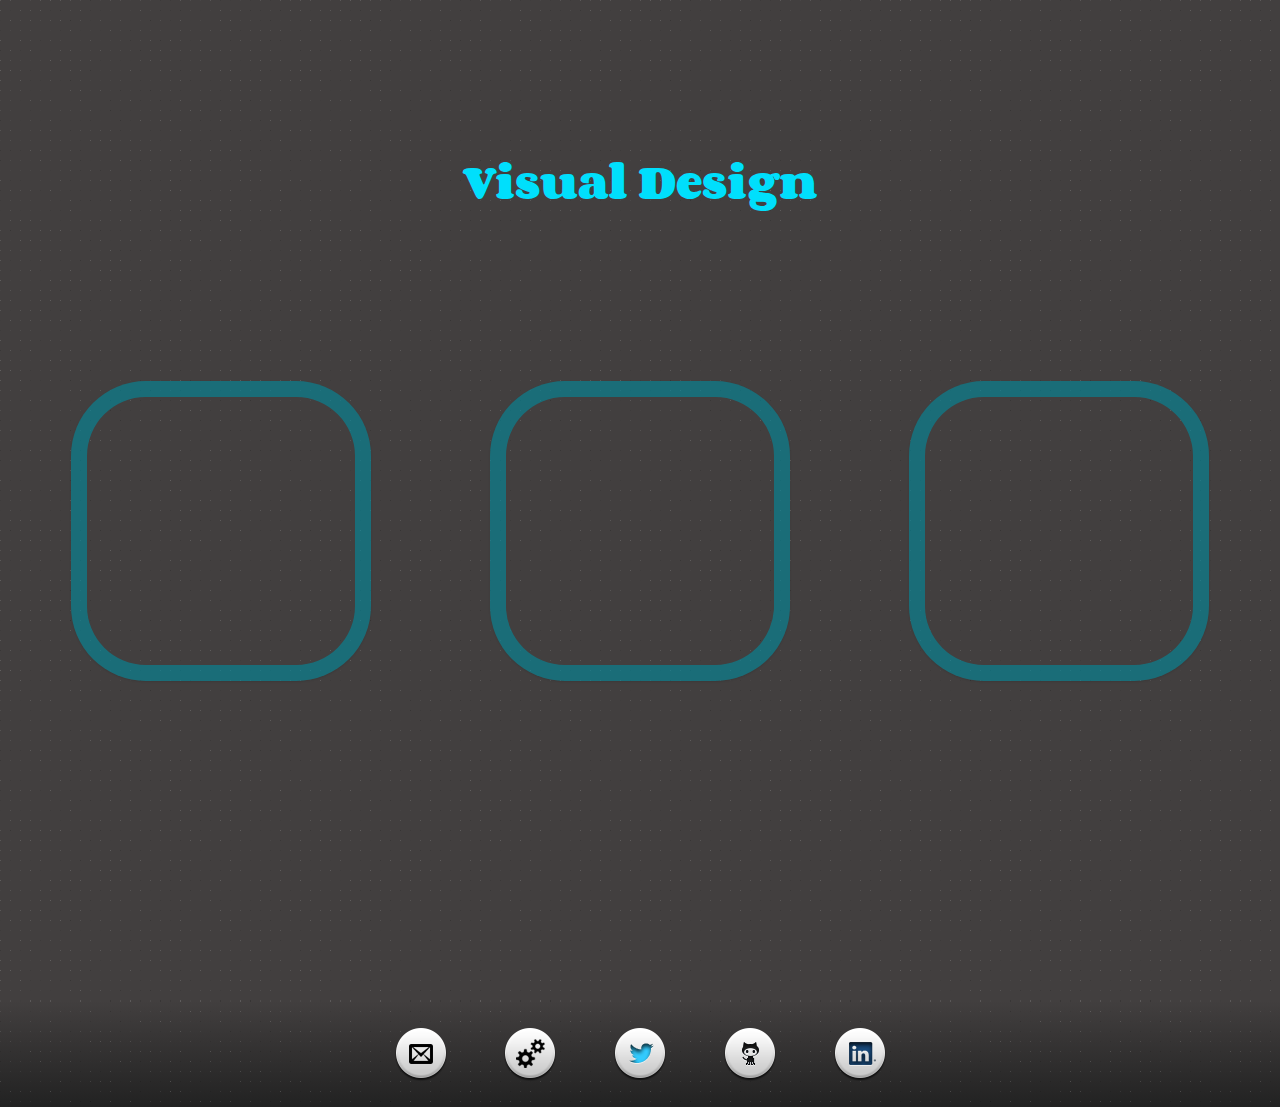
==== commit 04260f2c: "changed border-radius; changed sequence; changed png to jpgs; added colorpalettes" ====
--- a/index.html
+++ b/index.html
@@ -57,14 +57,14 @@
                 <nav class="circular-menu">
 
                   <div class="circle open">
+                    <a local="#gameprogramming" class="fa fa-code fa-2x"></a>
+                    <a local="#visualdesign" class="fa fa-pencil fa-2x"></a>
+                    <a href="http://linkedin.com/pub/dominik-haas/81/a65/844" target="_blank" class="fa fa-linkedin fa-lg"></a>
+                    <a href="http://github.com/DomDomHaas" target="_blank" class="fa fa-github fa-lg"></a>
+                    <a href="http://twitter.com/DomDomHaas" target="_blank" class="fa fa-twitter fa-lg"></a>
+                    <a href="http://domdomhaas.github.io" target="_blank" class="fa fa-cogs fa-lg"></a>
+                    <a href="mailto: dominik.haas@gmx.ch" target="_blank" class="fa fa-envelope fa-lg"></a>
                     <a local="#gamedesign" class="fa fa-gamepad fa-2x"></a>
-                    <a local="#gameprogramming" class="fa fa-code fa-2x"></a>
-                    <a href="http://linkedin.com/pub/dominik-haas/81/a65/844" target="_blank" class="fa fa-linkedin fa-2x"></a>
-                    <a href="http://github.com/DomDomHaas" target="_blank" class="fa fa-github fa-2x"></a>
-                    <a href="http://twitter.com/DomDomHaas" target="_blank" class="fa fa-twitter fa-2x"></a>
-                    <a href="http://domdomhaas.github.io" target="_blank" class="fa fa-cogs fa-2x"></a>
-                    <a href="mailto: dominik.haas@gmx.ch" target="_blank" class="fa fa-envelope fa-2x"></a>
-                    <a local="#visualdesign" class="fa fa-pencil fa-2x"></a>
                   </div>
 
                   <a href="" class="menu-button fa fa-2x scaling"></a>
@@ -82,7 +82,7 @@
                 <div local="#about" class="gonext fa fa-2x fa-arrow-circle-down floating"></div>
                 <div id="about" class="about">
                     <p>Thank you for visiting my portfolio, here you can get to know some of<br/>my work.</p>
-                    <p>Since I love playing games I'm even more passionate about making them.</p>
+                    <p>I like playing games and I'm passionate about creating them.</p>
                     <p>That's why after several years working in software development<br/>I started studying Game Design.</p>
                     <!--p>I'm fond of mechanics that connect players in a fun &amp; special way.</p-->
                 </div>
@@ -90,43 +90,7 @@
             
             <main class="main">
 				<ul id="og-grid" class="og-grid">
-                    <li local="#visualdesign" class="gonext fa fa-2x fa-arrow-circle-down floating"></li>
-                    
-                    <li id="visualdesign" class="clearfix header vd">
-                        <p>Visual Design</p>
-                    </li>
-					<li>
-                        <div class="ch-item vd" data-name="Character Design: Extraction"
-                             src="images/extraction/extraction_title2_300.png"
-                               data-description="Swiss chard pumpkin bunya nuts maize plantain aubergine napa cabbage soko coriander sweet pepper water spinach winter purslane shallot tigernut lentil beetroot."
-                                style="background-image: url('images/extraction/extraction_title2_300.png')" >
-                            <div class="ch-info"><h3>Extraction</h3><p>Character Design</p></div>
-                        </div>
-					</li>
-					<li>
-                        <div class="ch-item vd" data-name="Character Design: Lara"
-                             src="images/lara/lara_title_300.png"
-                               data-description="Swiss chard pumpkin bunya nuts maize plantain aubergine napa cabbage soko coriander sweet pepper water spinach winter purslane shallot tigernut lentil beetroot."
-                                style="background-image: url('images/lara/lara_title_300.png')" >
-                            <div class="ch-info"><h3>Lara</h3><p>Character Design</p></div>
-                        </div>
-					</li>
-					<li>
-                        <div class="ch-item vd" data-name="Rewrap"
-                             src="images/rewrap/rewrap_title_300_2.png" data-trailer="https://www.youtube.com/embed/w2_-BLjH-ZQ" data-trailerdesc=""
-                               data-description="Swiss chard pumpkin bunya nuts maize plantain aubergine napa cabbage soko coriander sweet pepper water spinach winter purslane shallot tigernut lentil beetroot."
-                                style="background-image: url('images/rewrap/rewrap_title_300_2.png')" >
-                            <div class="ch-info"><h3>Rewrap</h3><p>3D Animation</p></div>
-                        </div>
-					</li>
-					<!--li>
-                        <div class="ch-item vd" data-name="Verhängnisvolle Träume"
-                             src="images/elsasvenson/esassvenson_title_300.png" data-link="http://bit.ly/Zt8Ff4"
-                               data-description="Swiss chard pumpkin bunya nuts maize plantain aubergine napa cabbage soko coriander sweet pepper water spinach winter purslane shallot tigernut lentil beetroot."
-                                style="background-image: url('images/elsasvenson/esassvenson_title_300.png')" >
-                            <div class="ch-info"><h3>Verhängnisvolle Träume</h3><p>a multilinear story</p></div>
-                        </div>
-					</li-->                    
+
                     <li local="#gamedesign" class="gonext fa fa-2x fa-arrow-circle-down floating"></li>
                     
                     <li id="gamedesign" class="clearfix header gd">
@@ -135,7 +99,7 @@
                     
 					<li>
                         <div class="ch-item gd" data-name="Schlicht"
-                             src="images/schlicht/Schlicht_laptop_small.png" data-trailer="https://www.youtube.com/embed/sQpYPeC1kg0" data-link="http://www.schlichtgame.ch" 
+                             src="images/schlicht/Schlicht_laptop_small.png" data-trailer="https://www.youtube.com/embed/Fo8ww93saTI" data-link="http://www.schlichtgame.ch" 
                                data-description="Swiss chard pumpkin bunya nuts maize plantain aubergine napa cabbage soko coriander sweet pepper water spinach winter purslane shallot tigernut lentil beetroot."
                                 style="background-image: url('images/schlicht/Schlicht_laptop_small.png')" >
                             <div class="ch-info"><h3>Schlicht</h3><p>a atmospheric puzzlegame</p></div>
@@ -143,7 +107,7 @@
 					</li>
 					<li>
                         <div class="ch-item gd" src="images/hexaplex/hexaplex_title_300.png" data-title="Azuki bean"
-                           data-name="Hexaplex boardgame"
+                           data-name="Hexaplex"
                                data-description="Hexaplex is a strategical boardgame about capturing hexagons to earn points. The players
                                                 have to place their stones in order to use the corresponding pattern card. Always keep an eye
                                                 on the opponents, because once a player lays down the last card of their hand all players
@@ -155,9 +119,9 @@
 					</li>
 					<li>
                         <div class="ch-item gd" data-name="Merge"
-                             src="images/merge/Merge_title_300.png" data-trailer="http://player.vimeo.com/video/99513752"                           
-                               data-description="Swiss chard pumpkin bunya nuts maize plantain aubergine napa cabbage soko coriander sweet pepper water spinach winter purslane shallot tigernut lentil beetroot."
-                                style="background-image: url('images/merge/Merge_title_300.png')" >
+                             src="images/merge/Merge_title_300.jpg" data-trailer="http://player.vimeo.com/video/99513752"                           
+                               data-description="Swiss chard pumpkin bunya nuts maize plantain aubergine napa cabbage soko coriander sweet pepper water spinach winter purslane shallot tigernut lentil beetroot."
+                                style="background-image: url('images/merge/Merge_title_300.jpg')" >
                             <div class="ch-info"><h3>Merge</h3><p>a action-adventure game</p></div>
                         </div>
 					</li>
@@ -184,14 +148,51 @@
                         </div>
 					</li>
 					<li>
-                        <div class="ch-item gp" data-name="SaveGame Plugin"
-                             src="images/isosphere/Isophere_220-260.gif" data-trailer="http://bit.ly/1pULLci"
-                               data-description="Swiss chard pumpkin bunya nuts maize plantain aubergine napa cabbage soko coriander sweet pepper water spinach winter purslane shallot tigernut lentil beetroot."
-                                style="background-image: url('images/isosphere/Isophere_220-260.gif')" >
-                            <div class="ch-info"><h3>Isosphere</h3><p>perlin vertices manipluation</p></div>
+                        <div class="ch-item gp" data-name="Color Palettes"
+                             src="images/colorpalettes/colorpalettes_title.jpg" 
+                               data-description="Swiss chard pumpkin bunya nuts maize plantain aubergine napa cabbage soko coriander sweet pepper water spinach winter purslane shallot tigernut lentil beetroot."
+                                style="background-image: url('images/colorpalettes/colorpalettes_title.jpg')" >
+                            <div class="ch-info"><h3>Color Palettes</h3><p>Plugin for Unity3D</p></div>
                         </div>
 					</li>                    
                     
+                    <li local="#visualdesign" class="gonext fa fa-2x fa-arrow-circle-down floating"></li>
+                    
+                    <li id="visualdesign" class="clearfix header vd">
+                        <p>Visual Design</p>
+                    </li>
+					<li>
+                        <div class="ch-item vd" data-name="Character Design: Extraction"
+                             src="images/extraction/extraction_title2_300.png"
+                               data-description="Swiss chard pumpkin bunya nuts maize plantain aubergine napa cabbage soko coriander sweet pepper water spinach winter purslane shallot tigernut lentil beetroot."
+                                style="background-image: url('images/extraction/extraction_title2_300.png')" >
+                            <div class="ch-info"><h3>Extraction</h3><p>Character Design</p></div>
+                        </div>
+					</li>
+					<li>
+                        <div class="ch-item vd" data-name="Character Design: Lara"
+                             src="images/lara/lara_title_300.jpg"
+                               data-description="Swiss chard pumpkin bunya nuts maize plantain aubergine napa cabbage soko coriander sweet pepper water spinach winter purslane shallot tigernut lentil beetroot."
+                                style="background-image: url('images/lara/lara_title_300.jpg')" >
+                            <div class="ch-info"><h3>Lara</h3><p>Character Design</p></div>
+                        </div>
+					</li>
+					<li>
+                        <div class="ch-item vd" data-name="Rewrap"
+                             src="images/rewrap/rewrap_title_300.jpg" data-trailer="https://www.youtube.com/embed/w2_-BLjH-ZQ" data-trailerdesc=""
+                               data-description="Swiss chard pumpkin bunya nuts maize plantain aubergine napa cabbage soko coriander sweet pepper water spinach winter purslane shallot tigernut lentil beetroot."
+                                style="background-image: url('images/rewrap/rewrap_title_300.jpg')" >
+                            <div class="ch-info"><h3>Rewrap</h3><p>3D Animation</p></div>
+                        </div>
+					</li>
+					<!--li>
+                        <div class="ch-item vd" data-name="Verhängnisvolle Träume"
+                             src="images/elsasvenson/esassvenson_title_300.png" data-link="http://bit.ly/Zt8Ff4"
+                               data-description="Swiss chard pumpkin bunya nuts maize plantain aubergine napa cabbage soko coriander sweet pepper water spinach winter purslane shallot tigernut lentil beetroot."
+                                style="background-image: url('images/elsasvenson/esassvenson_title_300.png')" >
+                            <div class="ch-info"><h3>Verhängnisvolle Träume</h3><p>a multilinear story</p></div>
+                        </div>
+					</li-->                                        
 				</ul>
 			</main>
 
--- a/css/component.css
+++ b/css/component.css
@@ -254,6 +254,7 @@
 	-webkit-transition: all 0.3s;
 	transition: all 0.3s;
 	outline: 1px solid transparent;
+    border-radius: 1%;
 }
 
 .stack img:last-child {
--- a/css/style.css
+++ b/css/style.css
@@ -98,19 +98,19 @@
 }
 
 .main > .og-grid li .ch-item.vd{
+    /* smooth rect  */
+    border-radius: 25%;
+}
+
+
+.main > .og-grid li .ch-item.gd{
     /* circle */
     border-radius: 50%;
 }
 
-
-.main > .og-grid li .ch-item.gd{
-    /* smooth rectangle */
-    border-radius: 50px;
-}
-
 .main > .og-grid li .ch-item.gp{
-    /* ensure rectangle */
-    border-radius: 0px;
+    /* rectangle */
+    border-radius: 1%;
 }
     
 .header {
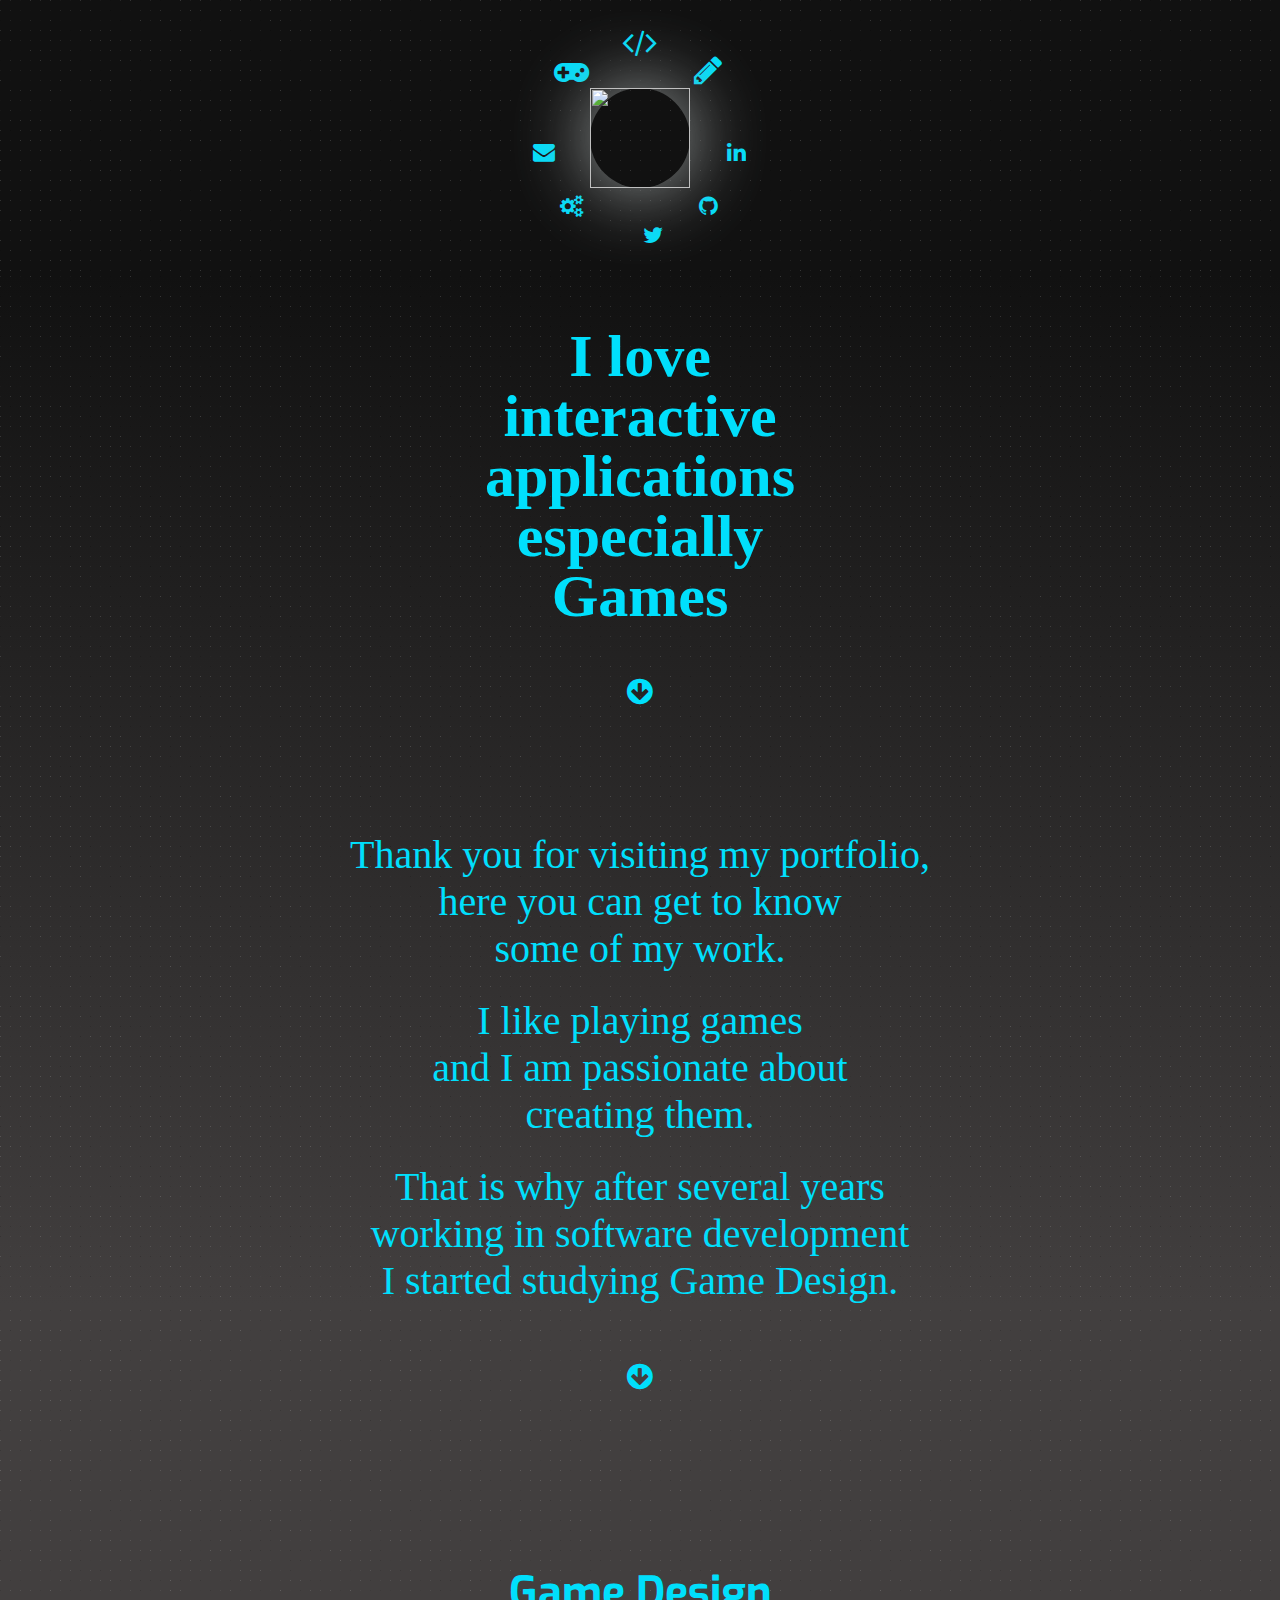
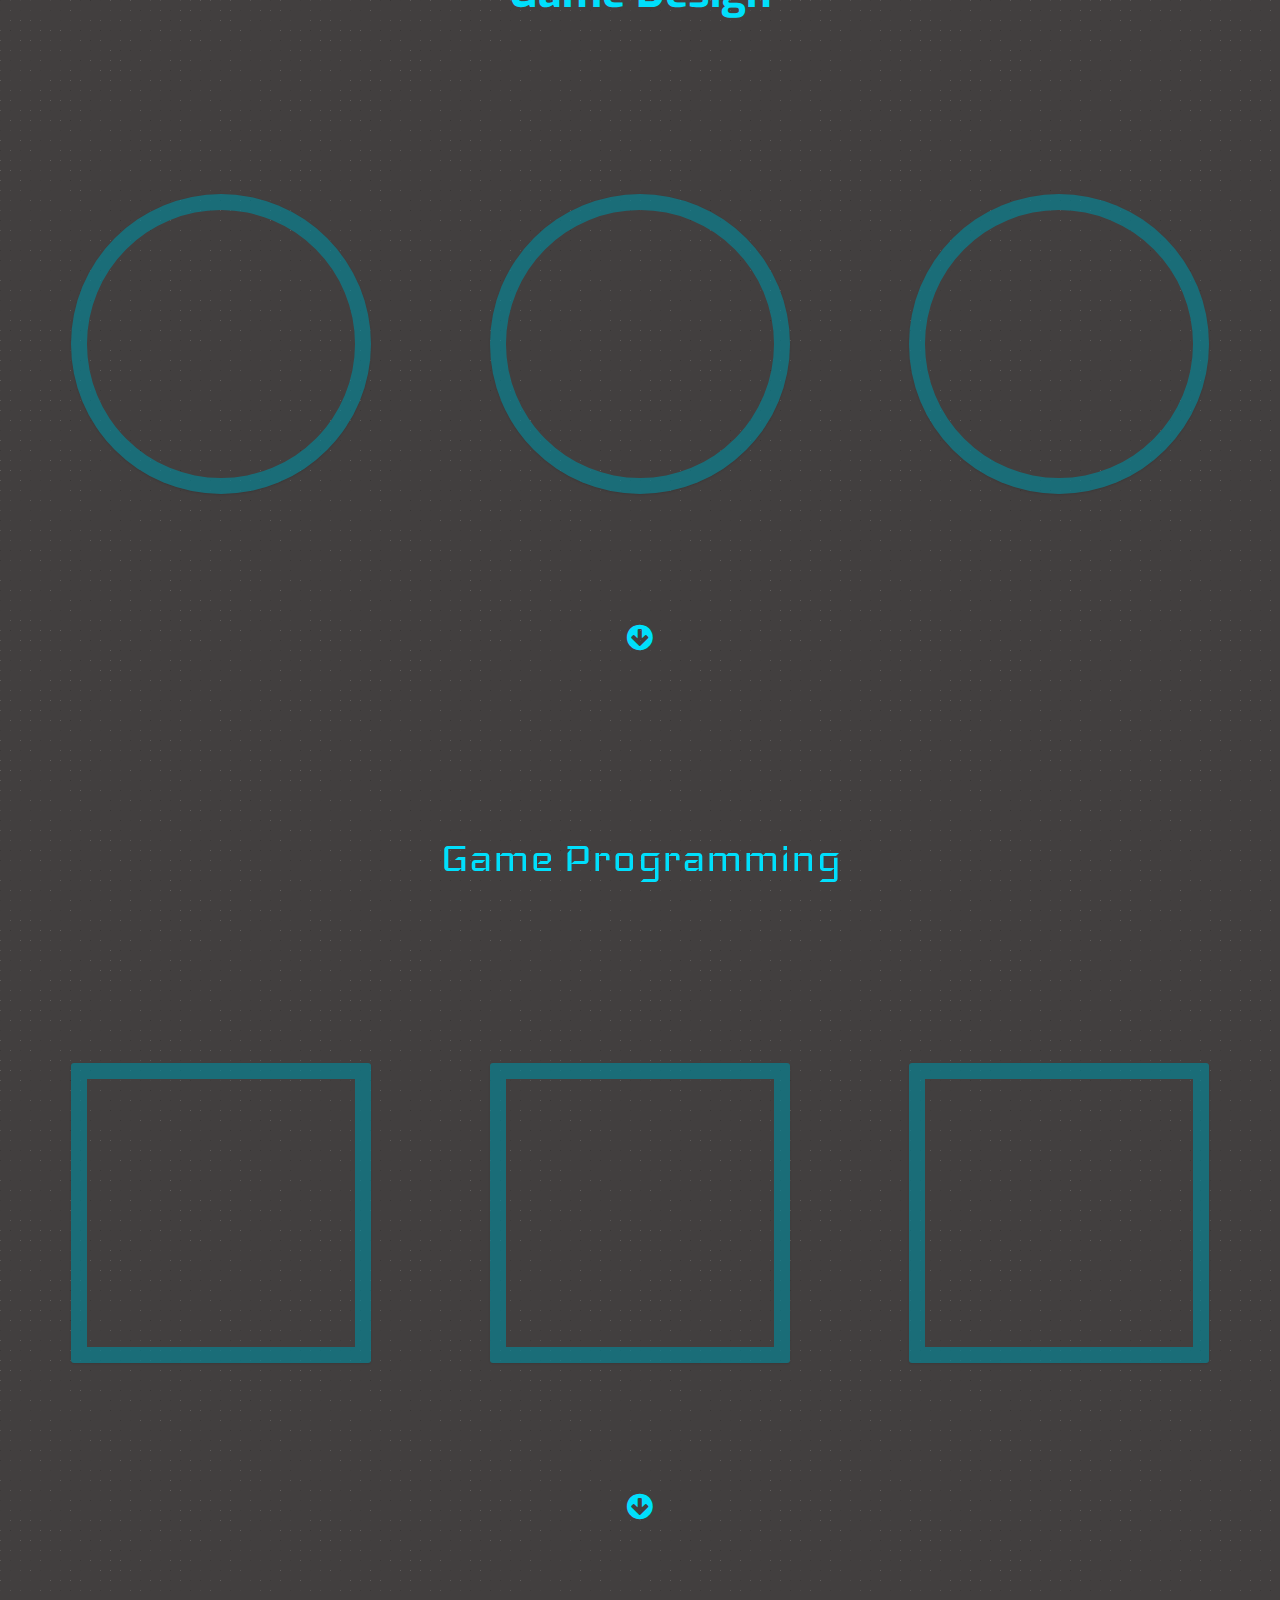
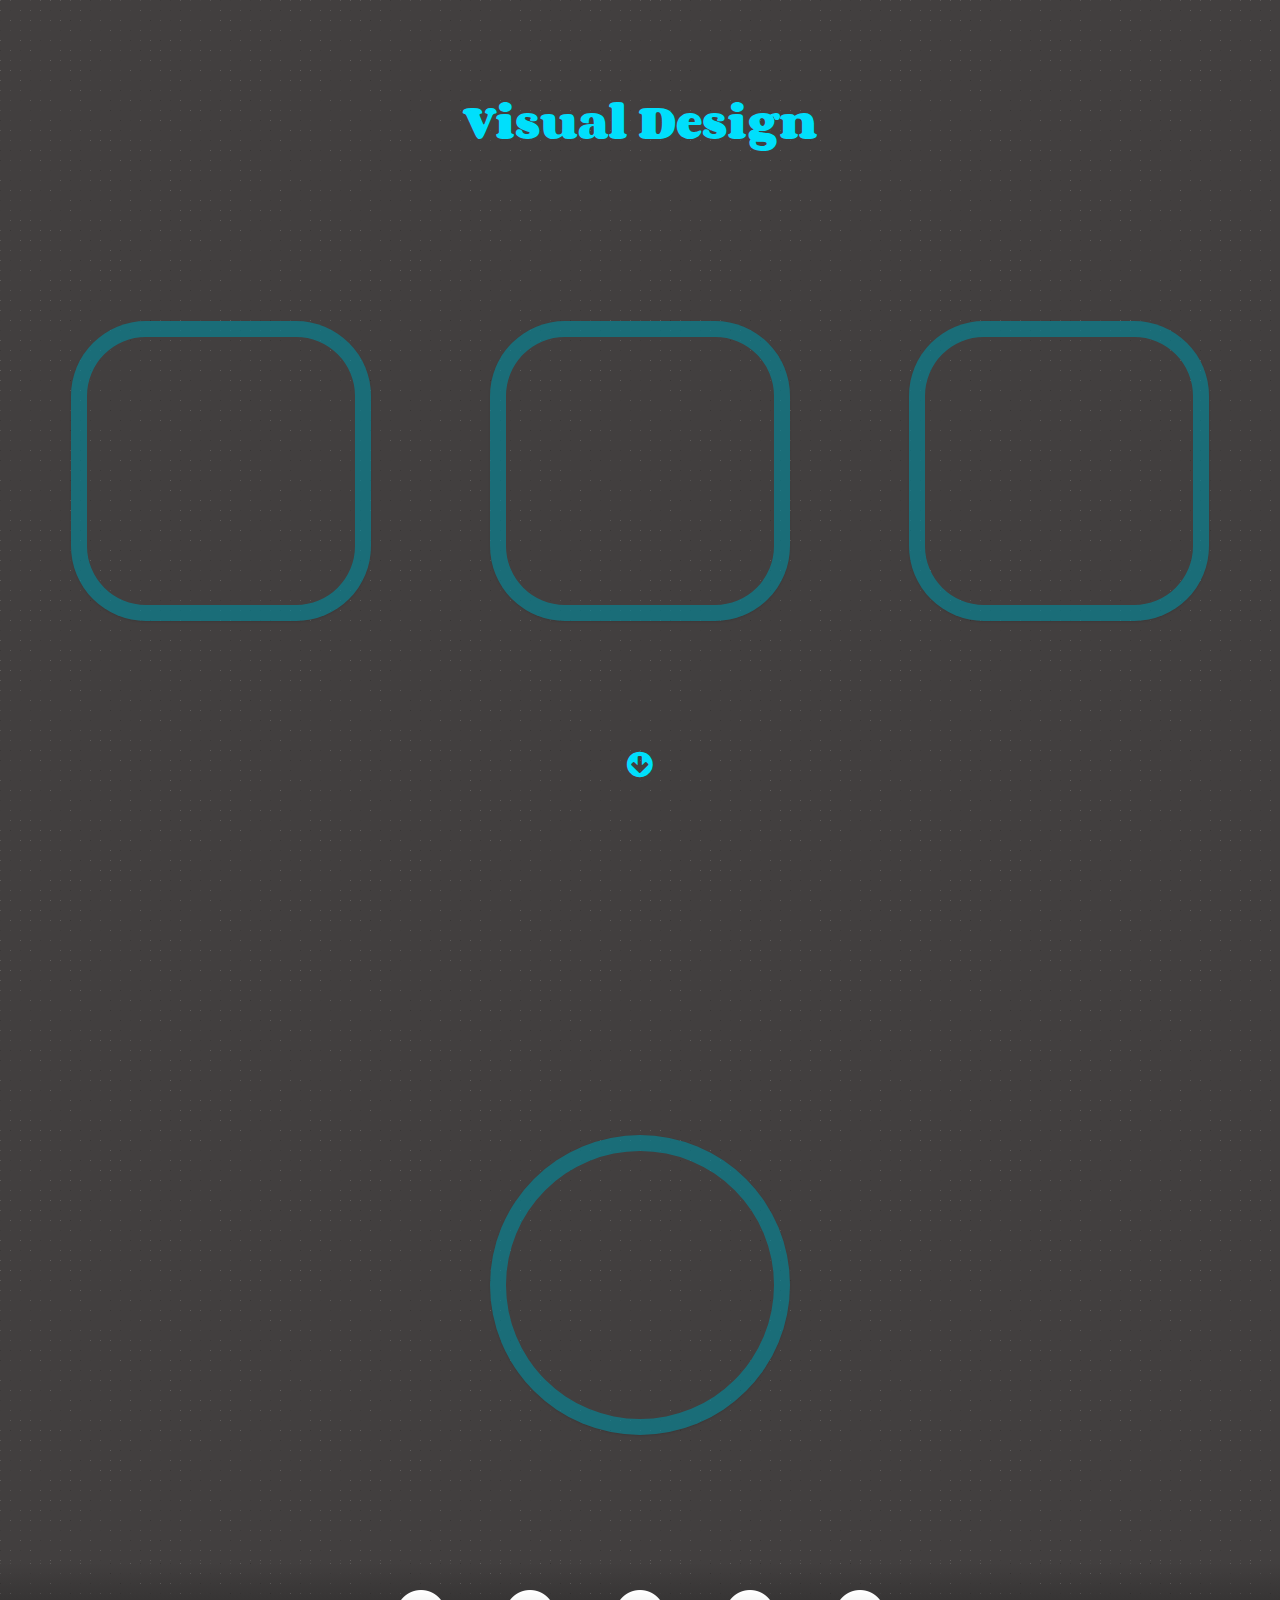
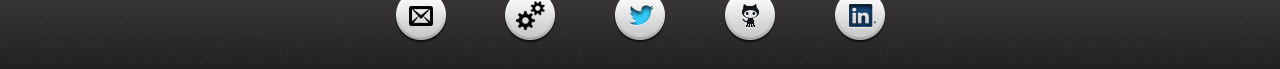
==== commit 57cf6f07: "diverse fixes and adjustments; inserted all the correct texts" ====
--- a/index.html
+++ b/index.html
@@ -20,7 +20,7 @@
         <script src="js/jquery.scrollTo.min.js"></script>
 		<script src="js/modernizr.custom.js"></script>
         
-        <!--script>
+        <script>
           (function(i,s,o,g,r,a,m){i['GoogleAnalyticsObject']=r;i[r]=i[r]||function(){
           (i[r].q=i[r].q||[]).push(arguments)},i[r].l=1*new Date();a=s.createElement(o),
           m=s.getElementsByTagName(o)[0];a.async=1;a.src=g;m.parentNode.insertBefore(a,m)
@@ -29,11 +29,7 @@
           ga('create', 'UA-53728004-1', 'auto');
           ga('send', 'pageview');
 
-        </script-->
-        
-        <!-- script src="js/uiMorphingButton_fixed.js"></script -->
-		<!-- script src="js/classie.js"></script -->
-        
+        </script>
         
 	</head>
     
@@ -77,14 +73,13 @@
             
             <section class="intro">
                 <div class="title">
-                    <h1>I love<br/>interactive applications,<br/>especially games!</h1>
+                    <h1>I love<br/>interactive<br/>applications<br/>especially<br/>Games</h1>
                 </div>
                 <div local="#about" class="gonext fa fa-2x fa-arrow-circle-down floating"></div>
                 <div id="about" class="about">
-                    <p>Thank you for visiting my portfolio, here you can get to know some of<br/>my work.</p>
-                    <p>I like playing games and I'm passionate about creating them.</p>
-                    <p>That's why after several years working in software development<br/>I started studying Game Design.</p>
-                    <!--p>I'm fond of mechanics that connect players in a fun &amp; special way.</p-->
+                    <p>Thank you for visiting my portfolio,<br/>here you can get to know<br/>some of my work.</p>
+                    <p>I like playing games<br/>and I am passionate about<br/>creating them.</p>
+                    <p>That is why after several years<br/>working in software development<br/>I started studying Game Design.</p>
                 </div>
             </section>
             
@@ -99,10 +94,11 @@
                     
 					<li>
                         <div class="ch-item gd" data-name="Schlicht"
-                             src="images/schlicht/Schlicht_laptop_small.png" data-trailer="https://www.youtube.com/embed/Fo8ww93saTI" data-link="http://www.schlichtgame.ch" 
-                               data-description="Swiss chard pumpkin bunya nuts maize plantain aubergine napa cabbage soko coriander sweet pepper water spinach winter purslane shallot tigernut lentil beetroot."
+                             src="images/schlicht/Schlicht_laptop_small.png" data-trailer="https://www.youtube.com/embed/Fo8ww93saTI?enablejsapi=1" data-link="http://www.schlichtgame.ch" 
+                               data-description="Schlicht is an atmospheric cooperative puzzle game for the PC. Two players take control of a shadow and a light sphere on their journey across many colorful levels and                                                      different challenges.<br/>
+                                                 In December 2014 Schlicht won the '<b>Newcomer Award</b>' given by Ubisoft Bluebyte Studio."
                                 style="background-image: url('images/schlicht/Schlicht_laptop_small.png')" >
-                            <div class="ch-info"><h3>Schlicht</h3><p>a atmospheric puzzlegame</p></div>
+                            <div class="ch-info"><h3>Schlicht</h3><p>Atmospheric Puzzlegame</p></div>
                         </div>
 					</li>
 					<li>
@@ -114,15 +110,17 @@
                                                 have to discard their cards. Their plans are crossed and they have to find a new strategy in
                                                 the next turn."
                                 style="background-image: url('images/hexaplex/hexaplex_title_300.png')" >
-                            <div class="ch-info"><h3>Hexaplex</h3><p>a wooden strategy boardgame</p></div>
+                            <div class="ch-info"><h3>Hexaplex</h3><p>Wooden Strategy Boardgame</p></div>
                         </div>
 					</li>
 					<li>
                         <div class="ch-item gd" data-name="Merge"
                              src="images/merge/Merge_title_300.jpg" data-trailer="http://player.vimeo.com/video/99513752"                           
-                               data-description="Swiss chard pumpkin bunya nuts maize plantain aubergine napa cabbage soko coriander sweet pepper water spinach winter purslane shallot tigernut lentil beetroot."
+                               data-description="Merge is an atmospheric Sidescrolling Action Adventure.
+                                                 The player guides a tiny being of the forest on its quest to find its stolen light.
+                                                 There are various dangers on the way and it encounters an enormous blob which is attracted by the small character's light. Is it a friend or foe?"
                                 style="background-image: url('images/merge/Merge_title_300.jpg')" >
-                            <div class="ch-info"><h3>Merge</h3><p>a action-adventure game</p></div>
+                            <div class="ch-info"><h3>Merge</h3><p>Action-Adventure Game</p></div>
                         </div>
 					</li>
                     <li local="#gameprogramming" class="gonext fa fa-2x fa-arrow-circle-down floating"></li>
@@ -133,28 +131,34 @@
                     
 					<li>
                         <div class="ch-item gp" data-name="Game Analysis"
-                             src="images/BBT/raise_the_curtains_300.png" data-link="http://bit.ly/17LRfQK"
-                               data-description="Swiss chard pumpkin bunya nuts maize plantain aubergine napa cabbage soko coriander sweet pepper water spinach winter purslane shallot tigernut lentil beetroot."
-                                style="background-image: url('images/BBT/raise_the_curtains_300.png')" >
-                            <div class="ch-info"><h3>Game Analysis</h3><p>analysis of BattleBlockTheather</p></div>
-                        </div>
-					</li>
-					<li>
-                        <div class="ch-item gp" data-name="SaveGame Plugin"
-                             src="images/json_persist/JSONPersist.png" 
-                               data-description="Swiss chard pumpkin bunya nuts maize plantain aubergine napa cabbage soko coriander sweet pepper water spinach winter purslane shallot tigernut lentil beetroot."
-                                style="background-image: url('images/json_persist/JSONPersist.png')" >
-                            <div class="ch-info"><h3>Save Plugin</h3><p>Unity asset for saving GameObjects</p></div>
+                             src="images/BBT/BBT_title_300.jpg" data-dlink="http://bit.ly/17LRfQK"
+                               data-description="In the Game Analysis isn't programming involved, but analysing a software and shape out the structure of it is often used in software development.
+                                                 So this is a close up analysis of the BattleBlockTheater. The main goals was to look behind the curtains of a game to work out principles of game design. "
+                                style="background-image: url('images/BBT/BBT_title_300.jpg')" >
+                            <div class="ch-info"><h3>Game Analysis</h3><p>Analysis of BattleBlockTheather</p></div>
+                        </div>
+					</li>
+					<li>
+                        <div class="ch-item gp" data-name="JSON Persistency"
+                             src="images/json_persist/JSONPersist_300_title.jpg" 
+                               data-description="Originally I made the plugin for a sound plugin to be able to save states during the 'Play Mode' of Unity.<br><br>
+                                                 It is a simple plugin for Unity which stores states of GameObjects in separate files and keeps GameObject and files persistent.
+                                                 It can be used for savegame functionality or for Editor extensions. It is in fact part of the Color Palette plugin."
+                                style="background-image: url('images/json_persist/JSONPersist_300_title.jpg')" >
+                            <div class="ch-info"><h3>JSON Persistency</h3><p>Unity Plugin for saving GameObjects</p></div>
                         </div>
 					</li>
 					<li>
                         <div class="ch-item gp" data-name="Color Palettes"
                              src="images/colorpalettes/colorpalettes_title.jpg" 
-                               data-description="Swiss chard pumpkin bunya nuts maize plantain aubergine napa cabbage soko coriander sweet pepper water spinach winter purslane shallot tigernut lentil beetroot."
+                               data-description="I like to create Unity Editor extentions which help during the daily game design work.<br><br>
+                                                 Color palettes gives you the possibility to setup color schemes for your games.
+                                                 It can be used for SpriteRenderer and Material tinting, color transitions, customisation of characters, vertex coloring or
+                                                 simply applying color to any component which has a color."
                                 style="background-image: url('images/colorpalettes/colorpalettes_title.jpg')" >
-                            <div class="ch-info"><h3>Color Palettes</h3><p>Plugin for Unity3D</p></div>
-                        </div>
-					</li>                    
+                            <div class="ch-info"><h3>Color Palettes</h3><p>Plugin for Unity</p></div>
+                        </div>
+					</li>
                     
                     <li local="#visualdesign" class="gonext fa fa-2x fa-arrow-circle-down floating"></li>
                     
@@ -162,37 +166,49 @@
                         <p>Visual Design</p>
                     </li>
 					<li>
+                        <div class="ch-item vd" data-name="Character Design: Lara"
+                             src="images/lara/lara_title_300.jpg"
+                               data-description="Besides my interest in game design & development my like to draw sometimes. I have done the character design of Lara during leisure time.
+                                                 It was connected with a client work."
+                                style="background-image: url('images/lara/lara_title_300.jpg')" >
+                            <div class="ch-info"><h3>Lara</h3><p>Character Design</p></div>
+                        </div>
+					</li>
+					<li>
                         <div class="ch-item vd" data-name="Character Design: Extraction"
                              src="images/extraction/extraction_title2_300.png"
-                               data-description="Swiss chard pumpkin bunya nuts maize plantain aubergine napa cabbage soko coriander sweet pepper water spinach winter purslane shallot tigernut lentil beetroot."
+                               data-description="The extraction was done during a side course in the second semester of my game design studies."
                                 style="background-image: url('images/extraction/extraction_title2_300.png')" >
                             <div class="ch-info"><h3>Extraction</h3><p>Character Design</p></div>
                         </div>
 					</li>
 					<li>
-                        <div class="ch-item vd" data-name="Character Design: Lara"
-                             src="images/lara/lara_title_300.jpg"
-                               data-description="Swiss chard pumpkin bunya nuts maize plantain aubergine napa cabbage soko coriander sweet pepper water spinach winter purslane shallot tigernut lentil beetroot."
-                                style="background-image: url('images/lara/lara_title_300.jpg')" >
-                            <div class="ch-info"><h3>Lara</h3><p>Character Design</p></div>
-                        </div>
-					</li>
-					<li>
                         <div class="ch-item vd" data-name="Rewrap"
                              src="images/rewrap/rewrap_title_300.jpg" data-trailer="https://www.youtube.com/embed/w2_-BLjH-ZQ" data-trailerdesc=""
-                               data-description="Swiss chard pumpkin bunya nuts maize plantain aubergine napa cabbage soko coriander sweet pepper water spinach winter purslane shallot tigernut lentil beetroot."
+                               data-description="The Rewarp of Prince of Persia was done during coursework in the third semester of the game design studies at the Zurich University of the Arts.
+                                                 One has to choose a game as reference and create a room for it.
+                                                 Which means rebuilding 3D modles, textures, the atmosphere and define three points where emotions are provoked by the effect the room has on the viewer."
                                 style="background-image: url('images/rewrap/rewrap_title_300.jpg')" >
                             <div class="ch-info"><h3>Rewrap</h3><p>3D Animation</p></div>
                         </div>
 					</li>
-					<!--li>
-                        <div class="ch-item vd" data-name="Verhängnisvolle Träume"
-                             src="images/elsasvenson/esassvenson_title_300.png" data-link="http://bit.ly/Zt8Ff4"
-                               data-description="Swiss chard pumpkin bunya nuts maize plantain aubergine napa cabbage soko coriander sweet pepper water spinach winter purslane shallot tigernut lentil beetroot."
-                                style="background-image: url('images/elsasvenson/esassvenson_title_300.png')" >
-                            <div class="ch-info"><h3>Verhängnisvolle Träume</h3><p>a multilinear story</p></div>
-                        </div>
-					</li-->                                        
+                    
+                    <li local="#fotoabout" class="gonext fa fa-2x fa-arrow-circle-down floating"></li>                    
+                    
+                    <li id="fotoabout" class="clearfix header gd"></li>
+                    
+					<li>
+                        <div class="ch-item gd" data-name="Dominik Haas"
+                             src="images/me/me_300_title.jpg"
+                               data-description="Besides studying an intense education in game design many things happened in 2014.<br/>
+                                                 In Mai the team behind the game Schlicht was awarded with the '<b>Junoir Highlight</b>' at the Eyes & Ears Conference in Cologne.<br/>
+                                                 In November the games Merge and Schlicht were on display at the Swissnex in Bangalore, India.<br/>
+                                                 And in December Schlicht won the '<b>Newcomer Award</b>' given by Ubisoft Bluebyte at the germans developer price in Cologne."
+                                style="background-image: url('images/me/me_300_title.jpg')" >
+                            <div class="ch-info"><h3>Dominik</h3><p>Passionated Game Designer</p></div>
+                        </div>
+					</li>
+                    
 				</ul>
 			</main>
 
--- a/css/component.css
+++ b/css/component.css
@@ -211,7 +211,7 @@
 
 @media screen and (max-width: 830px) {
 
-	.og-expander h3 { font-size: 32px; }
+	.og-expander h3 { font-size: 20px; }
 	.og-expander p { font-size: 15px; }
     
 	/*.og-expander a { font-size: 12px; } */
--- a/css/style.css
+++ b/css/style.css
@@ -34,6 +34,7 @@
 body h1 {
     /* overwrite the normalizer.css */
 	margin: 0;
+    line-height: 1;
 }
 
 body {
@@ -130,10 +131,14 @@
     cursor: pointer;
 }
 
+.gonext:first-child{
+    margin-top: 2.5%;
+}
+
 
 .footer {
     text-align: center;
-    margin: 25% auto 0;
+    margin: 10% auto 0;
     /*
     margin: 200px auto 0;
     box-shadow: 0 -10px 10px -15px;
@@ -194,12 +199,11 @@
 
 .about > p {
     margin: 25px auto;
-    font-weight: 700;
     color: #00dffc;
 }
 
 .logo {
-    padding: 80px 0 50px;
+    padding: 1% 0;
     text-align: center;
     background-color: #111;
     background-image: url("../images/texture/dots-300x300-fine_transparent.png");
@@ -380,8 +384,8 @@
     }
 
     .main > .og-grid li .ch-item {
-        max-width: 200px;
-        max-height: 200px;
+        max-width: 250px;
+        max-height: 250px;
     }
     
     
@@ -524,7 +528,22 @@
 
 @media screen and (min-width: 320px) and (max-width: 480px) {
     
-    
+    .og-details a, .morph-button-fixed, .morph-button-fixed .morph-content{
+        margin: 10% auto 0;
+    }
+    
+    .morph-button-modal-4, .morph-button-modal-4 .morph-content{
+        height: 35px;
+    }
+    
+    .morph-button-modal-4 > button{
+        line-height: 30px;        
+    }
+    
+    .og-details a{
+        height: 35px;
+        line-height: 30px;
+    }
 }
 
 @media screen and (min-width: 320px) and (max-width: 400px) {
--- a/css/interactive.css
+++ b/css/interactive.css
@@ -133,27 +133,13 @@
     
     /* second style with gradient */
     background: none;
-  -webkit-box-shadow: 0px 0px 30px 1px #999e9e;
-          box-shadow: 0px 0px 30px 1px #999e9e;
+  -webkit-box-shadow: 0px 0px 75px 5px #999e9e;
+          box-shadow: 0px 0px 75px 5px #999e9e;
     
 }
 
 .menu-button:hover {
   background-color: #eef;
-}
-
-
-@media screen and (min-width: 320px) and (max-width: 480px) {
-    
-    .circle {
-        width: 225px;
-        height: 225px;
-    }
-    
-    .circular-menu {
-        width: 225px;
-        height: 225px;
-    }
 }
 
 
@@ -220,7 +206,7 @@
 	color: #fff;
 	text-transform: uppercase;
 	position: relative;
-	letter-spacing: 2px;
+	/* letter-spacing: 2px; don't use because of the long Titles */
 	font-size: 25px;
 	margin: 0 30px;
 	padding: 65px 0 0 0;
@@ -514,4 +500,22 @@
 }
 
 
-
+/************** Media Queries **************/
+
+@media screen and (min-width: 320px) and (max-width: 480px) {
+    
+    .circle {
+        width: 225px;
+        height: 225px;
+    }
+    
+    .circular-menu {
+        width: 225px;
+        height: 225px;
+    }
+    
+    .ch-info h3 {
+        font-size: 20px;
+        line-height: 1;
+    }
+}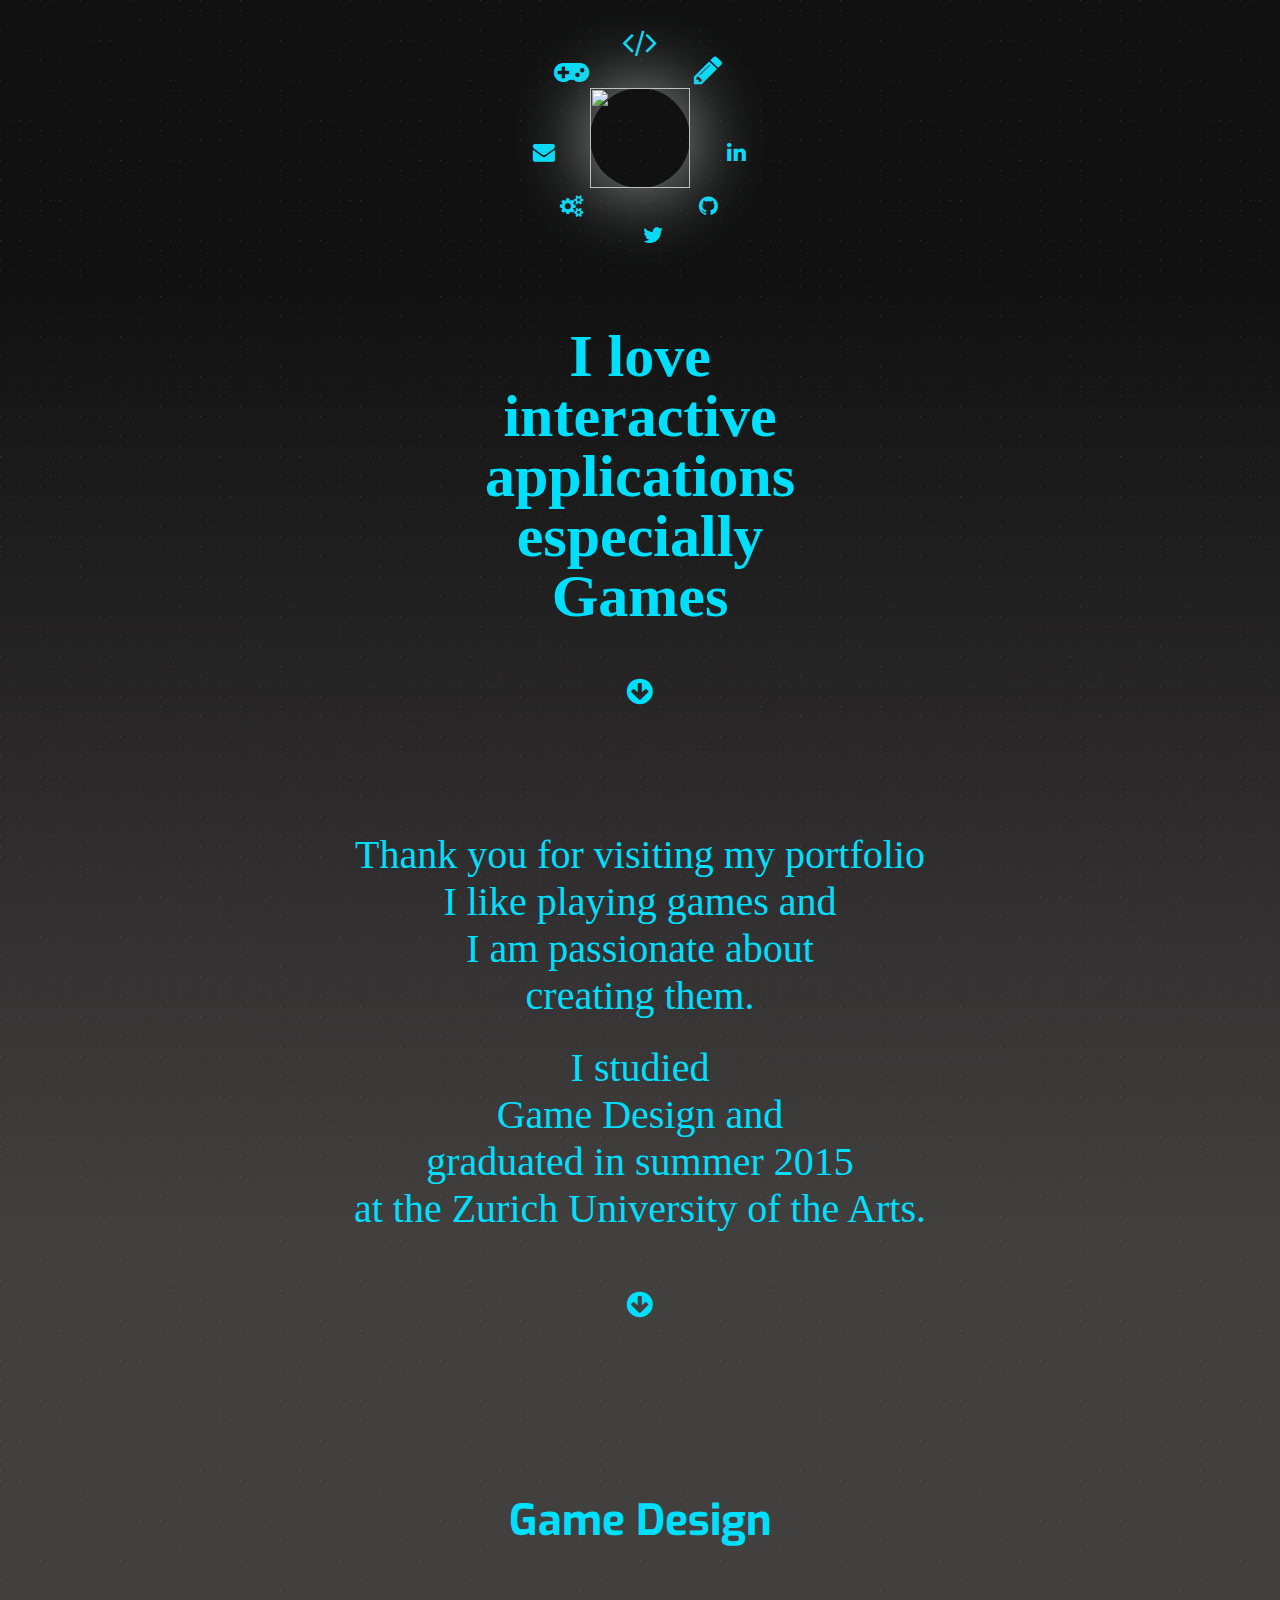
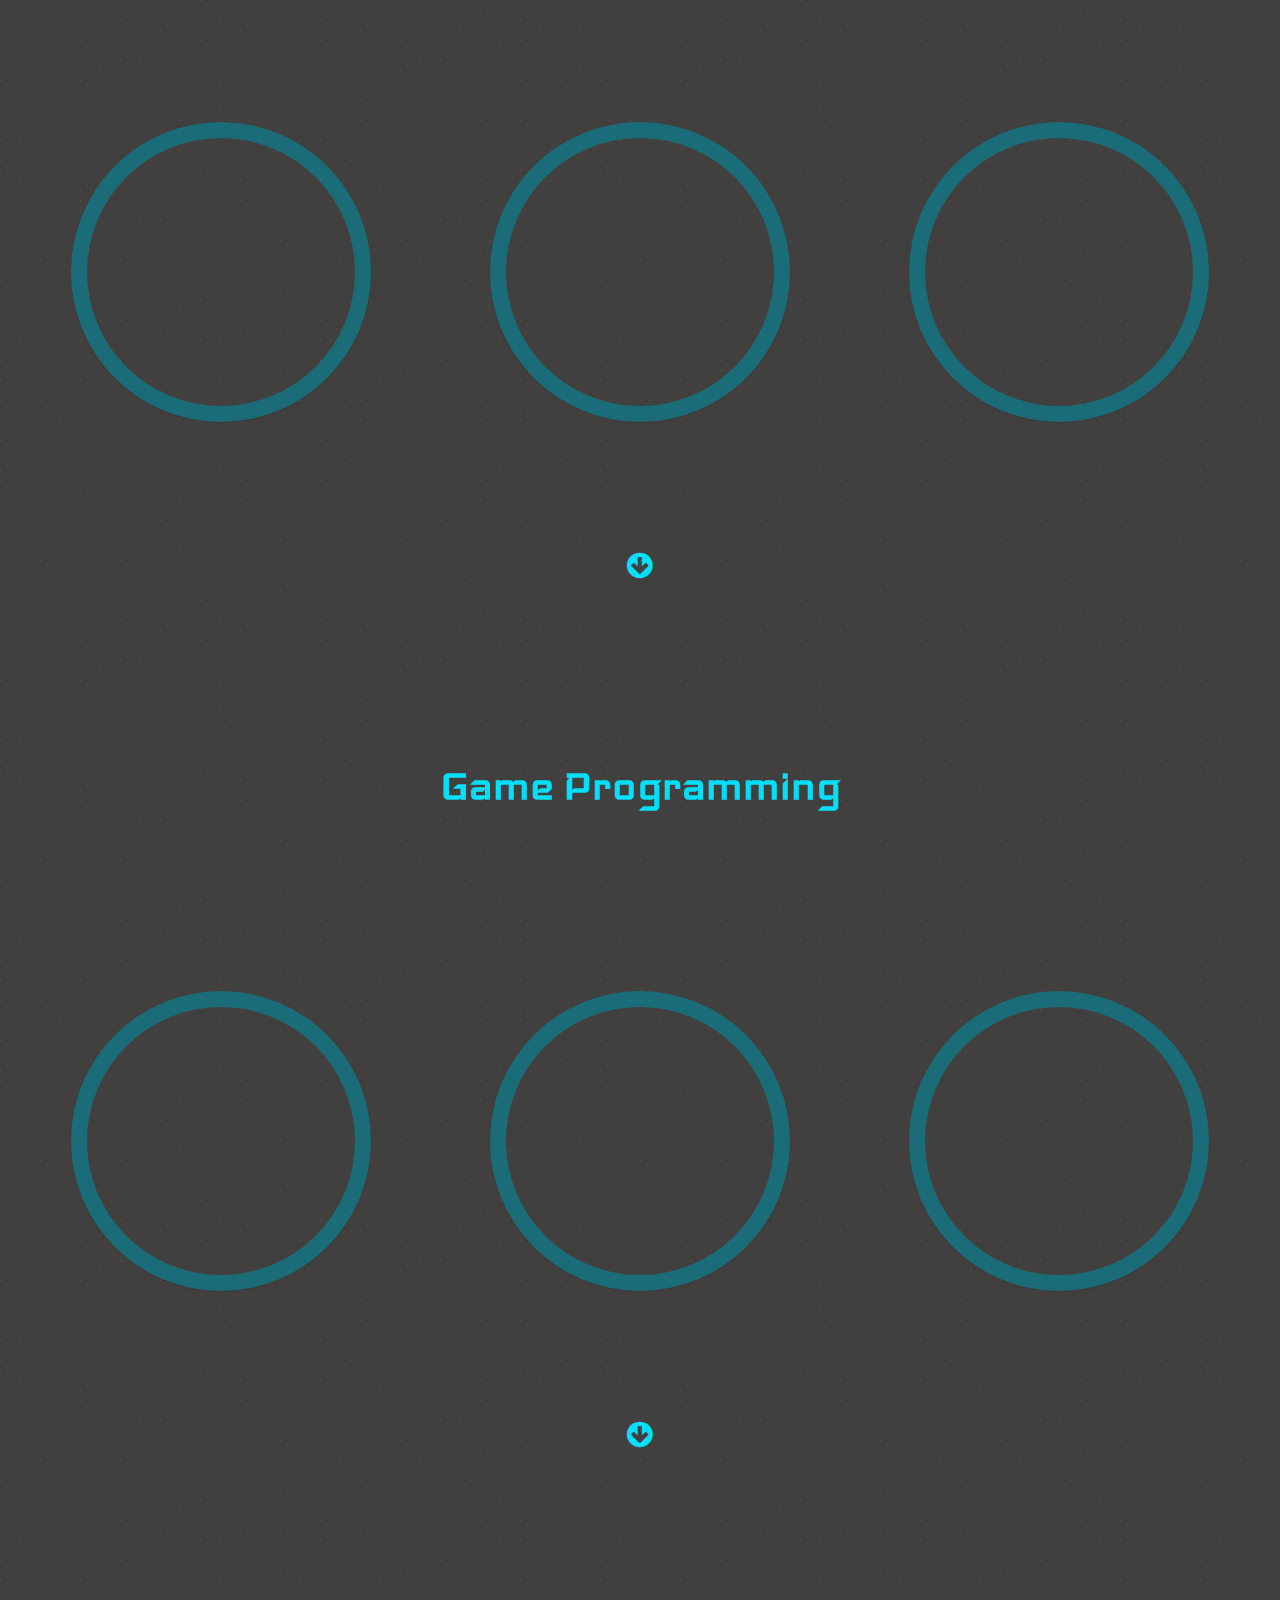
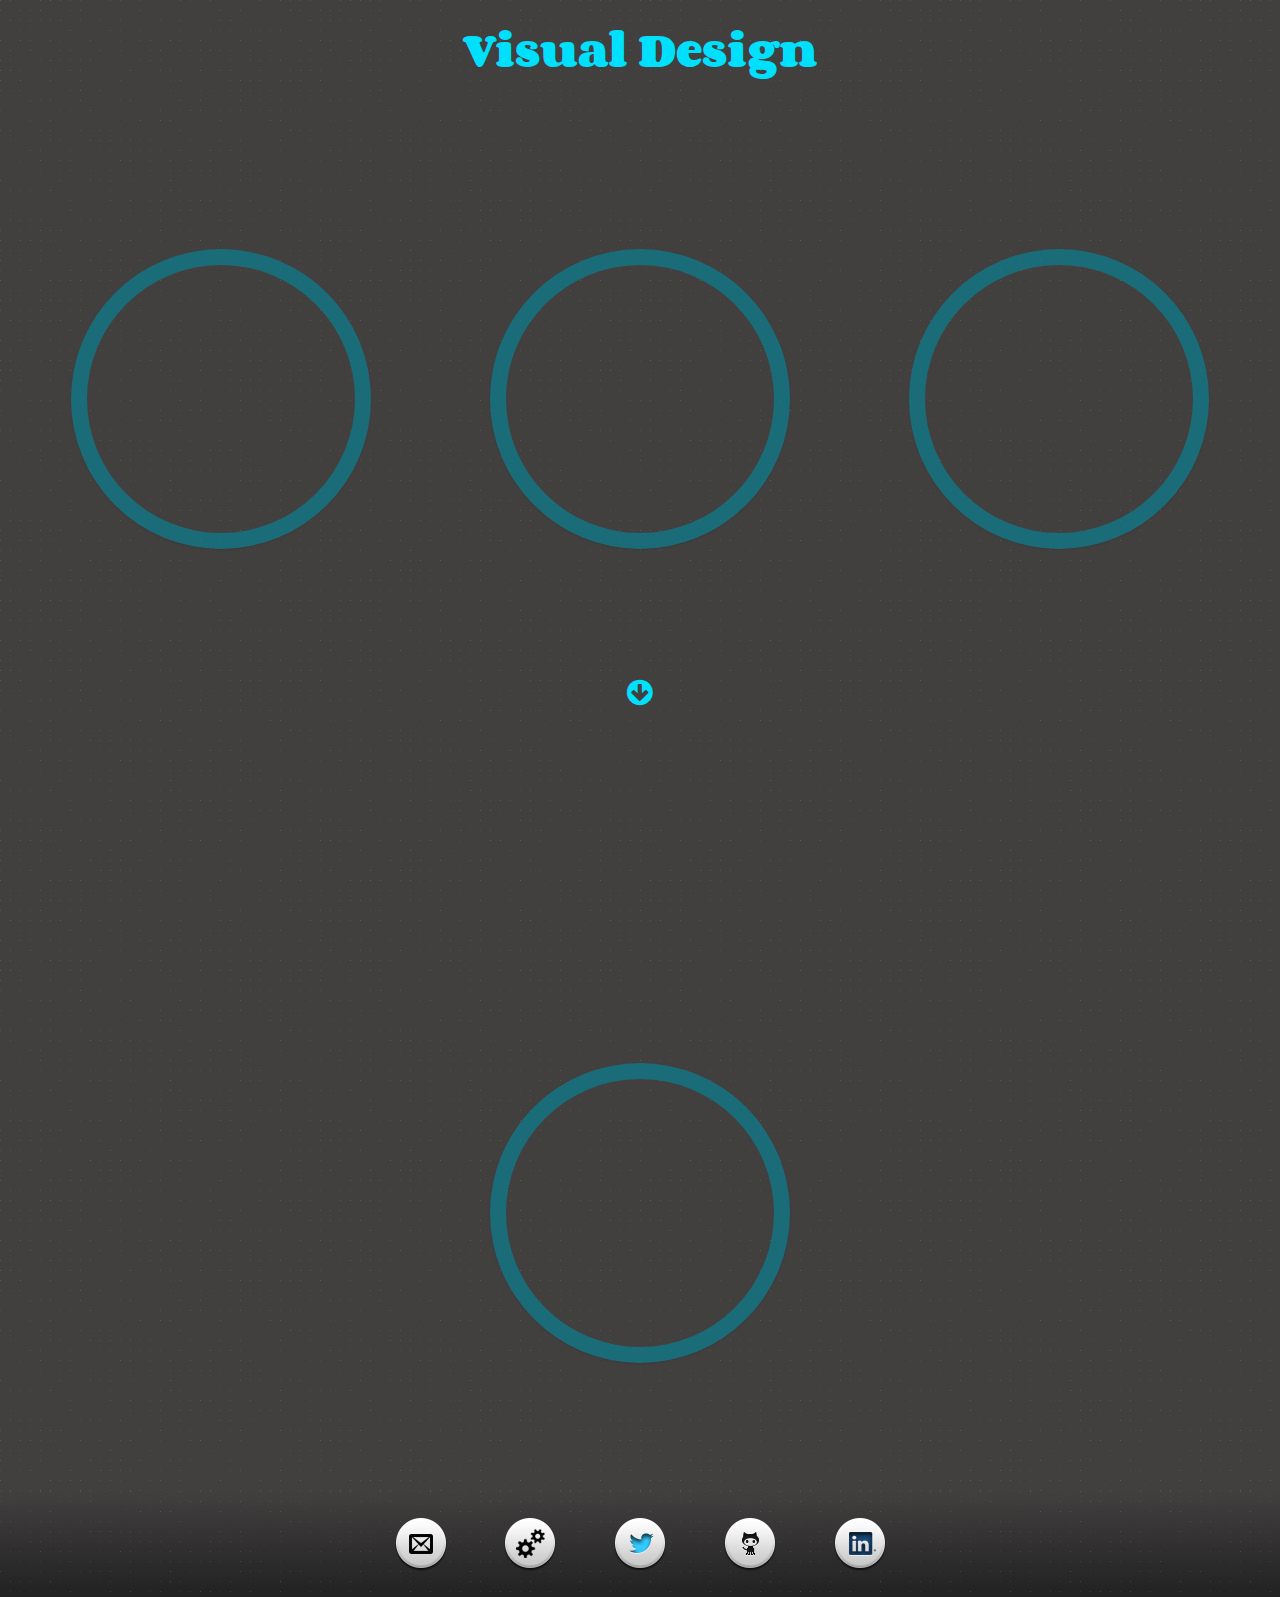
==== commit decc85b8: "added Slider; improved responsivness" ====
--- a/index.html
+++ b/index.html
@@ -12,6 +12,7 @@
 		<link rel="shortcut icon" href="images/icons/fav_icon_logo.png" /> 
 		<link rel="stylesheet" type="text/css" media="screen" href="css/normalize.css" />
 		<link rel="stylesheet" type="text/css" media="screen" href="css/colors.min.css" />
+		<link rel="stylesheet" type="text/css" media="screen" href="css/slider_component.css" />        
 		<link rel="stylesheet" type="text/css" media="screen" href="css/component.css" />
 		<link rel="stylesheet" type="text/css" media="screen" href="css/style.css" />
 		<link rel="stylesheet" type="text/css" media="screen" href="css/interactive.css" />
@@ -42,7 +43,15 @@
                     <img src="" />
                     <img src="" />
                     <img src="" />
-                </figure>            
+                </figure>
+            </article>
+            <article id="slider" class="slider">
+				<ul>
+					<li><img src="" alt="img01"/></li>
+					<li><img src="" alt="img02"/></li>
+					<li><img src="" alt="img03"/></li>
+					<li><img src="" alt="img04"/></li>
+				</ul>
             </article>
         </div>
         
@@ -77,9 +86,8 @@
                 </div>
                 <div local="#about" class="gonext fa fa-2x fa-arrow-circle-down floating"></div>
                 <div id="about" class="about">
-                    <p>Thank you for visiting my portfolio,<br/>here you can get to know<br/>some of my work.</p>
-                    <p>I like playing games<br/>and I am passionate about<br/>creating them.</p>
-                    <p>That is why after several years<br/>working in software development<br/>I started studying Game Design.</p>
+                    <p>Thank you for visiting my portfolio<br/>I like playing games and<br/>I am passionate about<br/>creating them.</p>
+                    <p>I studied<br/>Game Design and<br/>graduated in summer 2015<br/>at the Zurich University of the Arts.</p>
                 </div>
             </section>
             
@@ -93,34 +101,34 @@
                     </li>
                     
 					<li>
-                        <div class="ch-item gd" data-name="Schlicht"
-                             src="images/schlicht/Schlicht_laptop_small.png" data-trailer="https://www.youtube.com/embed/Fo8ww93saTI?enablejsapi=1" data-link="http://www.schlichtgame.ch" 
-                               data-description="Schlicht is an atmospheric cooperative puzzle game for the PC. Two players take control of a shadow and a light sphere on their journey across many colorful levels and                                                      different challenges.<br/>
+                        <div class="item gd" data-name="Schlicht"
+                             src="images/schlicht/schlicht_title_300.jpg" data-trailer="https://www.youtube.com/embed/Fo8ww93saTI?enablejsapi=1" data-link="http://www.schlichtgame.ch" 
+                               data-description="Schlicht is an atmospheric cooperative puzzle game for the PC.
+                                                 Two players take control of a shadow and a light sphere on their journey across many colorful levels and different challenges.
                                                  In December 2014 Schlicht won the '<b>Newcomer Award</b>' given by Ubisoft Bluebyte Studio."
-                                style="background-image: url('images/schlicht/Schlicht_laptop_small.png')" >
-                            <div class="ch-info"><h3>Schlicht</h3><p>Atmospheric Puzzlegame</p></div>
-                        </div>
-					</li>
-					<li>
-                        <div class="ch-item gd" src="images/hexaplex/hexaplex_title_300.png" data-title="Azuki bean"
-                           data-name="Hexaplex"
+                                style="background-image: url('images/schlicht/schlicht_title_300.jpg')" >
+                            <div class="info"><h3>Schlicht</h3><p>Atmospheric Puzzlegame</p></div>
+                        </div>
+					</li>
+					<li>
+                        <div class="item gd" src="images/hexaplex/hexaplex_title_300.jpg" data-name="Hexaplex"
                                data-description="Hexaplex is a strategical boardgame about capturing hexagons to earn points. The players
                                                 have to place their stones in order to use the corresponding pattern card. Always keep an eye
                                                 on the opponents, because once a player lays down the last card of their hand all players
                                                 have to discard their cards. Their plans are crossed and they have to find a new strategy in
                                                 the next turn."
-                                style="background-image: url('images/hexaplex/hexaplex_title_300.png')" >
-                            <div class="ch-info"><h3>Hexaplex</h3><p>Wooden Strategy Boardgame</p></div>
-                        </div>
-					</li>
-					<li>
-                        <div class="ch-item gd" data-name="Merge"
-                             src="images/merge/Merge_title_300.jpg" data-trailer="http://player.vimeo.com/video/99513752"                           
-                               data-description="Merge is an atmospheric Sidescrolling Action Adventure.
+                                style="background-image: url('images/hexaplex/hexaplex_title_300.jpg')" >
+                            <div class="info"><h3>Hexaplex</h3><p>Wooden Strategy Boardgame</p></div>
+                        </div>
+					</li>
+					<li>
+                        <div class="item gd" data-name="Merge"
+                             src="images/merge/Merge_title_300.jpg" data-trailer="http://player.vimeo.com/video/99513752" data-link="http://www.indiedb.com/games/merge" 
+                               data-description="Merge is a atmospheric Sidescrolling Action Adventure.
                                                  The player guides a tiny being of the forest on its quest to find its stolen light.
                                                  There are various dangers on the way and it encounters an enormous blob which is attracted by the small character's light. Is it a friend or foe?"
                                 style="background-image: url('images/merge/Merge_title_300.jpg')" >
-                            <div class="ch-info"><h3>Merge</h3><p>Action-Adventure Game</p></div>
+                            <div class="info"><h3>Merge</h3><p>Action-Adventure Game</p></div>
                         </div>
 					</li>
                     <li local="#gameprogramming" class="gonext fa fa-2x fa-arrow-circle-down floating"></li>
@@ -130,33 +138,33 @@
                     </li>
                     
 					<li>
-                        <div class="ch-item gp" data-name="Game Analysis"
+                        <div class="item gp" data-name="Game Analysis"
                              src="images/BBT/BBT_title_300.jpg" data-dlink="http://bit.ly/17LRfQK"
                                data-description="In the Game Analysis isn't programming involved, but analysing a software and shape out the structure of it is often used in software development.
                                                  So this is a close up analysis of the BattleBlockTheater. The main goals was to look behind the curtains of a game to work out principles of game design. "
                                 style="background-image: url('images/BBT/BBT_title_300.jpg')" >
-                            <div class="ch-info"><h3>Game Analysis</h3><p>Analysis of BattleBlockTheather</p></div>
-                        </div>
-					</li>
-					<li>
-                        <div class="ch-item gp" data-name="JSON Persistency"
-                             src="images/json_persist/JSONPersist_300_title.jpg" 
+                            <div class="info"><h3>Game Analysis</h3><p>Analysis of BattleBlockTheather</p></div>
+                        </div>
+					</li>
+					<li>
+                        <div class="item gp" data-name="JSON Persistency"
+                             src="images/json_persist/JSONPersist_300_title.jpg" data-link="https://github.com/DomDomHaas/JSONPersistency"
                                data-description="Originally I made the plugin for a sound plugin to be able to save states during the 'Play Mode' of Unity.<br><br>
                                                  It is a simple plugin for Unity which stores states of GameObjects in separate files and keeps GameObject and files persistent.
-                                                 It can be used for savegame functionality or for Editor extensions. It is in fact part of the Color Palette plugin."
+                                                 It can be used for savegame functionality or for Editor extensions. It is Open Source on Github."
                                 style="background-image: url('images/json_persist/JSONPersist_300_title.jpg')" >
-                            <div class="ch-info"><h3>JSON Persistency</h3><p>Unity Plugin for saving GameObjects</p></div>
-                        </div>
-					</li>
-					<li>
-                        <div class="ch-item gp" data-name="Color Palettes"
-                             src="images/colorpalettes/colorpalettes_title.jpg" 
+                            <div class="info"><h3>JSON Persistency</h3><p>Unity Plugin for saving GameObjects</p></div>
+                        </div>
+					</li>
+					<li>
+                        <div class="item gp" data-name="Color Palettes"
+                             src="images/colorpalettes/colorpalettes_title.jpg" data-dlink="http://u3d.as/bFr"
                                data-description="I like to create Unity Editor extentions which help during the daily game design work.<br><br>
-                                                 Color palettes gives you the possibility to setup color schemes for your games.
+                                                 Color Palettes gives you the possibility to setup color schemes for your games.
                                                  It can be used for SpriteRenderer and Material tinting, color transitions, customisation of characters, vertex coloring or
                                                  simply applying color to any component which has a color."
                                 style="background-image: url('images/colorpalettes/colorpalettes_title.jpg')" >
-                            <div class="ch-info"><h3>Color Palettes</h3><p>Plugin for Unity</p></div>
+                            <div class="info"><h3>Color Palettes</h3><p>Plugin for Unity</p></div>
                         </div>
 					</li>
                     
@@ -166,30 +174,30 @@
                         <p>Visual Design</p>
                     </li>
 					<li>
-                        <div class="ch-item vd" data-name="Character Design: Lara"
+                        <div class="item vd" data-name="Character Design: Lara"
                              src="images/lara/lara_title_300.jpg"
                                data-description="Besides my interest in game design & development my like to draw sometimes. I have done the character design of Lara during leisure time.
                                                  It was connected with a client work."
                                 style="background-image: url('images/lara/lara_title_300.jpg')" >
-                            <div class="ch-info"><h3>Lara</h3><p>Character Design</p></div>
-                        </div>
-					</li>
-					<li>
-                        <div class="ch-item vd" data-name="Character Design: Extraction"
-                             src="images/extraction/extraction_title2_300.png"
-                               data-description="The extraction was done during a side course in the second semester of my game design studies."
-                                style="background-image: url('images/extraction/extraction_title2_300.png')" >
-                            <div class="ch-info"><h3>Extraction</h3><p>Character Design</p></div>
-                        </div>
-					</li>
-					<li>
-                        <div class="ch-item vd" data-name="Rewrap"
+                            <div class="info"><h3>Lara</h3><p>Character Design</p></div>
+                        </div>
+					</li>
+					<li>
+                        <div class="item vd" data-name="Character Design: Extraction"
+                             src="images/extraction/extraction_title_300.jpg"
+                               data-description="The 'extraction' drawing was done during a side course in the second semester of my game design studies."
+                                style="background-image: url('images/extraction/extraction_title_300.jpg')" >
+                            <div class="info"><h3>Extraction</h3><p>Character Design</p></div>
+                        </div>
+					</li>
+					<li>
+                        <div class="item vd" data-name="Rewrap"
                              src="images/rewrap/rewrap_title_300.jpg" data-trailer="https://www.youtube.com/embed/w2_-BLjH-ZQ" data-trailerdesc=""
                                data-description="The Rewarp of Prince of Persia was done during coursework in the third semester of the game design studies at the Zurich University of the Arts.
                                                  One has to choose a game as reference and create a room for it.
                                                  Which means rebuilding 3D modles, textures, the atmosphere and define three points where emotions are provoked by the effect the room has on the viewer."
                                 style="background-image: url('images/rewrap/rewrap_title_300.jpg')" >
-                            <div class="ch-info"><h3>Rewrap</h3><p>3D Animation</p></div>
+                            <div class="info"><h3>Rewrap</h3><p>3D Animation</p></div>
                         </div>
 					</li>
                     
@@ -198,14 +206,14 @@
                     <li id="fotoabout" class="clearfix header gd"></li>
                     
 					<li>
-                        <div class="ch-item gd" data-name="Dominik Haas"
+                        <div class="item gd" data-name="Dominik Haas"
                              src="images/me/me_300_title.jpg"
                                data-description="Besides studying an intense education in game design many things happened in 2014.<br/>
-                                                 In Mai the team behind the game Schlicht was awarded with the '<b>Junoir Highlight</b>' at the Eyes & Ears Conference in Cologne.<br/>
-                                                 In November the games Merge and Schlicht were on display at the Swissnex in Bangalore, India.<br/>
+                                                 In Mai the team behind the game Schlicht was awarded with the '<b>Junior Highlight</b>' at the Eyes & Ears Conference in Cologne.<br/>
+                                                 In November the games <b>Merge and Schlicht</b> have been on display at the Swissnex in Bangalore, India.<br/>
                                                  And in December Schlicht won the '<b>Newcomer Award</b>' given by Ubisoft Bluebyte at the germans developer price in Cologne."
                                 style="background-image: url('images/me/me_300_title.jpg')" >
-                            <div class="ch-info"><h3>Dominik</h3><p>Passionated Game Designer</p></div>
+                            <div class="info"><h3>Dominik</h3><p>Passionated Game Designer</p></div>
                         </div>
 					</li>
                     
@@ -223,11 +231,6 @@
             
             
 		</div>
-        <!-- links:
-            BBT-Analyse: http://bit.ly/17LRfQK
-            Inklewriter: http://bit.ly/Zt8Ff4
-            Isosphere: http://bit.ly/1pULLci
-            /container -->
         
 		<script src="js/grid.js"></script>
 		<script>
@@ -236,6 +239,7 @@
 			});
 		</script>
 
+		<script src="js/slider.js"></script>
        
         
 	</body>
--- a/css/slider_component.css
+++ b/css/slider_component.css
@@ -0,0 +1,97 @@
+.slider {
+    float: left;
+	margin: 2% auto 2% 2%;
+	width: 45%;
+	position: relative;
+	overflow: hidden;
+	/* padding: 40px 0 60px; */
+    transition: transform 500ms ease 0s;
+    transform: translate3d(0%, 0px, 0px);    
+}
+
+/*
+.slider {
+	position: relative;
+	margin: 0 0 10px;
+	overflow: hidden;
+	padding: 40px 0 60px;
+}
+
+.stack {
+    float: left;
+	margin: 2% auto 2% 5%;
+	width: 45%;
+	padding: 0;
+	position: relative;
+	max-width: 600px;
+}
+*/
+
+.slider ul {
+	margin: 0;
+	padding: 0;
+	white-space: nowrap;
+	list-style-type: none;
+}
+
+.slider ul li {
+	-webkit-transform: translateZ(0);
+	-moz-transform: translateZ(0);
+	transform: translateZ(0);
+	float: left;
+	display: block;
+	margin: 0;
+	padding: 0;
+}
+
+.slider ul li > div {
+	display: block;
+	text-align: center;
+	outline: none;
+}
+
+.slider ul li > img {
+    width: 100%;
+    max-width: 600px;
+}
+/*
+.slider ul li > img {
+	border: none;
+	display: block;
+	margin: 0 auto;
+	max-width: 75%;
+}
+*/
+
+.slider nav span {
+	position: absolute;
+	text-align: center;
+	cursor: pointer;
+    
+	width: 75px;
+	height: 75px;
+    bottom: 2%;
+    /*
+	line-height: 40px;
+	top: 50%;
+	margin-top: -50px;
+	background: #47a3da;
+	color: #fff;
+    */
+    border: 2px solid;
+    border-radius: 50%;
+	font-size: 50px;
+	font-weight: 700;
+}
+
+.slider nav span:hover {
+	background: #423f3f;
+}
+
+.slider nav span.next {
+	right: 10%;
+}
+
+.slider nav span.prev {
+	left: 1%;
+}
--- a/css/component.css
+++ b/css/component.css
@@ -30,15 +30,15 @@
 }
 */
 
-.og-grid li.og-expanded .ch-item::after {
-	top: auto;
+.og-grid li.og-expanded .item::after {
+	top: 100%;
 	border: solid transparent;
 	content: " ";
 	height: 0;
 	width: 0;
 	position: absolute;
 	pointer-events: none;
-	border-bottom-color: #ddd;
+	border-bottom-color: #00dffc;
 	border-width: 15px;
 	left: 50%;
 	margin: -20px 0 0 -15px;
@@ -46,7 +46,7 @@
 
 .og-expander {
 	position: absolute;
-	background: #ddd;
+	/* background: #ddd; */
 	top: auto;
 	left: 0;
 	width: 100%;
@@ -117,7 +117,7 @@
 }
 
 .og-details {    
-	padding: 0 2% 0 10%;
+	padding: 0 2% 0 8%;
 }
 
 .og-fullimg {
@@ -133,14 +133,14 @@
 .og-details h3 {
 	/* font-weight: 300; */
 	font-size: 52px;
-	padding: 3% 0 6% 0;
-	margin-bottom: 10px;
+	padding: 0;
+	margin: 5% 0;
     line-height: 1.1;
 }
 
 .og-details p {
 	font-weight: 400;
-	font-size: 20px;
+	font-size: 18px;
 	line-height: 1.5;
 	color: #999;
 }
@@ -151,12 +151,12 @@
 	color: #333;
 	text-transform: uppercase;
 	letter-spacing: 2px;
-	padding: 0px 20px; 
+	padding: 0; 
 	border: 3px solid #333;
 	display: inline-block;
-	margin: 75px 30px 0 0;
+	margin: 75px 25% 0 25%;
 	outline: none;
-    width: 250px;    
+    width: 50%;    
     height: 55px;
     line-height: 3.2;
     text-align: center;
@@ -209,13 +209,44 @@
 	66% { background: #ccc; box-shadow: 0 0 1px #ccc, 15px 30px 1px #ddd, -15px 30px 1px #ccc; }
 }
 
+@media screen and (max-width: 1024px) {
+
+	.og-details h3 {
+       font-size: 40px;
+    }
+    
+}
+
 @media screen and (max-width: 830px) {
 
-	.og-expander h3 { font-size: 20px; }
-	.og-expander p { font-size: 15px; }
-    
-	/*.og-expander a { font-size: 12px; } */
-
+	.og-details p {
+        font-size: 15px;
+    }
+
+}
+
+@media screen and (min-width: 640px) {
+
+	.og-details h3 {
+        margin: 3% 0 5% 0;
+    }
+}
+
+@media screen and (min-width: 830px) {
+    
+    .og-details p {
+        font-size: 25px;
+    }
+    
+}
+
+
+@media screen and (max-width: 639px) {
+
+	.og-details h3 {
+       font-size: 20px;
+    }
+        
 }
 
 @media screen and (max-width: 650px) {
@@ -234,11 +265,11 @@
 
 .stack {
     float: left;
-	margin: 2% auto 2% 4%;
-	width: 600px;
+	margin: 2% auto 2% 5%;
+	width: 45%;
 	padding: 0;
 	position: relative;
-	max-width: 100%;
+	max-width: 600px;
 }
 
 .stack figure {
@@ -342,9 +373,9 @@
 /* Common styles for overlay and modal type (fixed morph) */
 .morph-button-fixed,
 .morph-button-fixed .morph-content {
-	width: 250px;
+	width: 50%;
     height: 55px;
-	margin: 75px 10% 0 0;
+	margin: 75px 25% 0 25%;
     border: 3px solid #333;
 }
 
--- a/css/style.css
+++ b/css/style.css
@@ -168,7 +168,7 @@
 
 .header.gp, .og-details.gp h3{
     font-family: 'Iceland';
-    font-weight: 100;    
+    /* font-weight: 100;    */
 }
 
 .header.gp p {
@@ -347,7 +347,7 @@
 
 /**** title and background ****/
 
-@media screen and (min-width: 320px) and (max-width: 640px) {
+@media screen and (min-width: 320px) and (max-width: 639px) {
 
     .logo{
         padding: 0;
@@ -368,7 +368,7 @@
     }
     
     .about > p {
-        margin: 12% auto;    
+        margin: 12% -5%;
     }
     
     .main > .og-grid li.gonext{
@@ -409,6 +409,30 @@
         width: 300px;
     }
     
+    .slider{
+        float: none;
+        margin: 0 auto;
+        height: 300px;
+        width: 300px;
+    }
+
+    /*
+    .slider nav span{
+        width: 75px;
+        height: 75px;
+        margin-top: -50px;
+        line-height: 40px;    
+    }
+    */
+
+    .slider nav span {
+        width: 50px;
+        height: 50px;
+        bottom: 2%;
+        line-height: 40px;        
+    }
+    
+    
     .og-details{
         padding: 0;
     }
@@ -425,16 +449,14 @@
     }    
     
     
-    
-    
     .morph-button-modal-4, .morph-button-modal-4 .morph-content{
         height: 60px;
     }
     
     .og-details a,
     .morph-button-fixed, .morph-button-fixed .morph-content{
-        margin: 15% auto 0;
-        width: 250px;
+        margin: 10% 10% 0 10%;
+        width: 80%;
         padding: 0;
     }
     
@@ -452,17 +474,14 @@
     
     .footer{
         margin: 35% auto 0;
-    }
-    
-}
-
-@media screen and (min-width: 320px) and (max-width: 640px) and (orientation:landscapey) {
-    
-    .stack{
-    }
-}
-
-@media screen and (min-width: 640px) and (max-width: 830px){
+        padding: 0 0 2% 0;
+    }
+    
+}
+
+
+
+@media screen and (min-width: 639px) and (max-width: 830px){
     
     .stack{
         float: none;
@@ -472,8 +491,34 @@
     
     .og-details {
         float: none;
-        padding: 0 5%;
-        width: 100%;
+        /*padding: 0 5%;*/
+        max-width: 50%;
+    }
+    
+    .slider nav span {
+        width: 50px;
+        height: 50px;
+        bottom: 2%;
+        line-height: 40px;
+        border: 1px solid;
+        font-weight: normal;
+    }
+    
+}
+
+/* Horizontal Link-Buttons */
+@media screen and (min-width: 640px) {
+
+    .og-details a, .morph-button-fixed, .morph-button-fixed .morph-content{
+	   margin: 15% 15% 0 15%;
+       width: 75%;
+    }
+}
+
+@media screen and (max-width: 1380px){
+    
+    .slider nav span.next {
+        right: 1%;
     }
     
 }
@@ -508,10 +553,17 @@
         top: 0% !important;
     }    
     */
+
+
+    
+    .slider nav span.next {
+        right: 1%;
+    }
     
 }
 
 @media screen and (min-width: 768px) and (max-width: 1262px) {
+    
     
 
 }
@@ -522,6 +574,7 @@
     .og-grid li.gonext {
         margin: 10% 45%;
     }
+    
 }
 
 /**** mobile breaks title and background ****/
@@ -529,7 +582,77 @@
 @media screen and (min-width: 320px) and (max-width: 480px) {
     
     .og-details a, .morph-button-fixed, .morph-button-fixed .morph-content{
-        margin: 10% auto 0;
+        margin: 10% 10% 0 10%;
+    }
+    
+}
+
+@media screen and (min-width: 320px) and (max-width: 400px) {
+
+    /*  make sure the "game programming" has the correct linebreak */
+    .header.gp p{
+        margin: 0 5%;
+    }
+    
+    .footer a{
+        margin: 0px 30px;
+        height: 50px;
+        width: 50px;
+        padding: 0;
+    }    
+}
+
+@media screen and (min-width: 400px) and (max-width: 640px) {
+ 
+
+    
+}
+
+@media screen and (min-width: 480px) and (max-width: 640px) {
+
+
+    
+}
+
+/**** screenblock paddings ****/
+
+@media screen and (min-width: 540px) and (max-width: 640px) {
+
+
+    
+}
+
+@media screen and (min-width: 980px) and (max-width: 1024px) {
+
+    .slider nav span {
+        bottom: 5%;
+    }
+    
+}
+
+
+@media screen and (min-width: 640px) {
+    
+    /*
+    .og-details a, .morph-button-fixed, .morph-button-fixed .morph-content{
+	   margin: 5% 25% 0 25%;
+       width: 50%;
+    }
+    */
+}
+
+@media screen and (min-width: 721px) and (max-width: 768px) {
+
+
+    
+}
+
+
+@media screen and (min-width: 320px) and (max-width: 768px){
+
+    
+    .ch-info h3{
+        font-size: 21px;
     }
     
     .morph-button-modal-4, .morph-button-modal-4 .morph-content{
@@ -544,60 +667,6 @@
         height: 35px;
         line-height: 30px;
     }
-}
-
-@media screen and (min-width: 320px) and (max-width: 400px) {
-
-    /*  make sure the "game programming" has the correct linebreak */
-    .header.gp p{
-        margin: 0 5%;
-    }
-    
-}
-
-@media screen and (min-width: 400px) and (max-width: 640px) {
- 
-
-    
-}
-
-@media screen and (min-width: 480px) and (max-width: 640px) {
-
-
-    
-}
-
-/**** screenblock paddings ****/
-
-@media screen and (min-width: 540px) and (max-width: 640px) {
-
-
-    
-}
-
-@media screen and (min-width: 980px) and (max-width: 1024px) {
-
-
-    
-}
-
-
-@media screen and (min-width: 640px) and (max-width: 720px) {
-    
-
-    
-}
-
-@media screen and (min-width: 721px) and (max-width: 768px) {
-
-
-    
-}
-
-
-@media screen and (min-width: 320px) and (max-width: 768px){
-
-
     
 }
 
@@ -615,60 +684,4 @@
     
 }
 
-    
-}
-
-@media screen and (min-width: 320px) and (max-width: 480px) and (orientation:portrait){
-
-
-    
-}
-
-@media screen and (min-width: 360px) and (max-width: 640px) and (orientation:portrait){
-
-
-}
-
-@media screen and (min-width: 768px) and (max-width: 800px) and (orientation:portrait){
-
-    
-}
-
-@media screen and (min-width: 768px) and (max-width: 1024px) and (orientation:portrait){
-
-
-    
-}
-
-@media screen and (min-width: 1024px) {
-    
-
-}
-
-
-/**** pic sizes and paddings ****/
-
-@media screen and (min-width: 320px) and (max-width: 480px) {
-    
-
-}
-
-@media screen and (min-width: 480px) and (max-width: 640px) {
-    
-
-}
-
-@media screen and (min-width: 640px) {
-
-
-}
-
-
-/**** different footer for mobile devices ****/
-
-@media screen and (min-width: 320px) and (max-width: 767px) {
-
-
-
-}
-
+
--- a/css/interactive.css
+++ b/css/interactive.css
@@ -146,7 +146,7 @@
 
 /*** imgs Hover effect  ***/
 
-.ch-item {
+.item {
 	/* width: 100%;
 	height: 100%; */ 
     
@@ -179,7 +179,7 @@
 	background-image: url(../images/6.jpg);
 }
 
-.ch-info {
+.info {
 	position: absolute;
 	width: 100%;
 	height: 100%;
@@ -202,7 +202,7 @@
 
 }
 
-.ch-info h3 {
+.info h3 {
 	color: #fff;
 	text-transform: uppercase;
 	position: relative;
@@ -216,7 +216,7 @@
 		0 1px 2px rgba(0,0,0,0.3);
 }
 
-.ch-info p {
+.info p {
 	color: #fff;
 	padding: 10px 5px;
 	font-style: italic;
@@ -225,7 +225,7 @@
 	border-top: 1px solid rgba(255,255,255,0.5);
 }
 
-.ch-info p a {
+.info p a {
 	display: block;
 	color: #fff;
 	color: rgba(255,255,255,0.7);
@@ -237,12 +237,12 @@
 	padding-top: 4px;	
 }
 
-.ch-info p a:hover {
+.info p a:hover {
 	color: #fff222;
 	color: rgba(255,242,34, 0.8);
 }
 
-.ch-item:hover {
+.item:hover {
     cursor: pointer;
 	box-shadow: 
 		inset 0 0 0 150px rgba(0,140,158, 0.6),
@@ -250,7 +250,7 @@
 		0 1px 2px rgba(0,0,0,0.1);
 }
 
-.ch-item:hover .ch-info {
+.item:hover .info {
 	opacity: 1;
 	
 	-webkit-transform: scale(1);
@@ -512,10 +512,13 @@
     .circular-menu {
         width: 225px;
         height: 225px;
-    }
-    
-    .ch-info h3 {
+    }    
+
+}
+
+@media screen and (min-width: 320px) and (max-width: 640px) {
+    .info h3 {
         font-size: 20px;
         line-height: 1;
-    }
+    }    
 }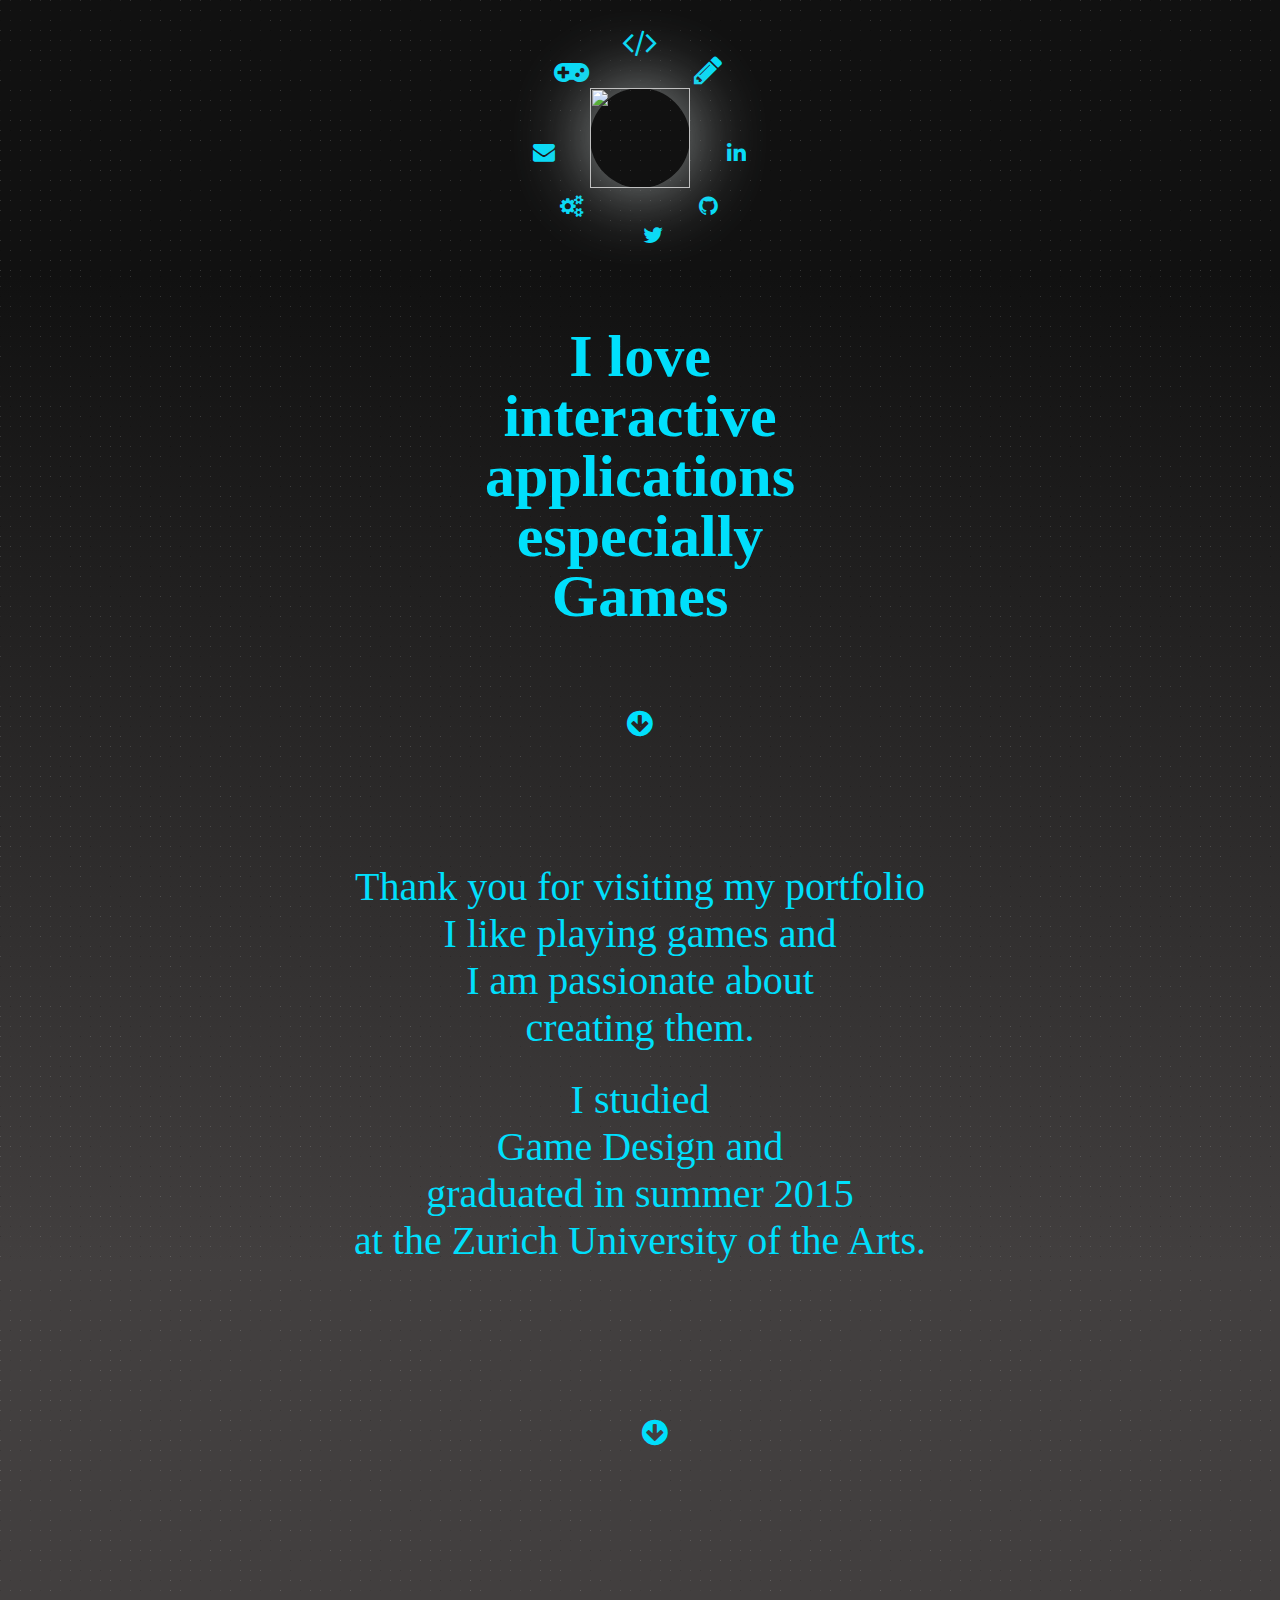
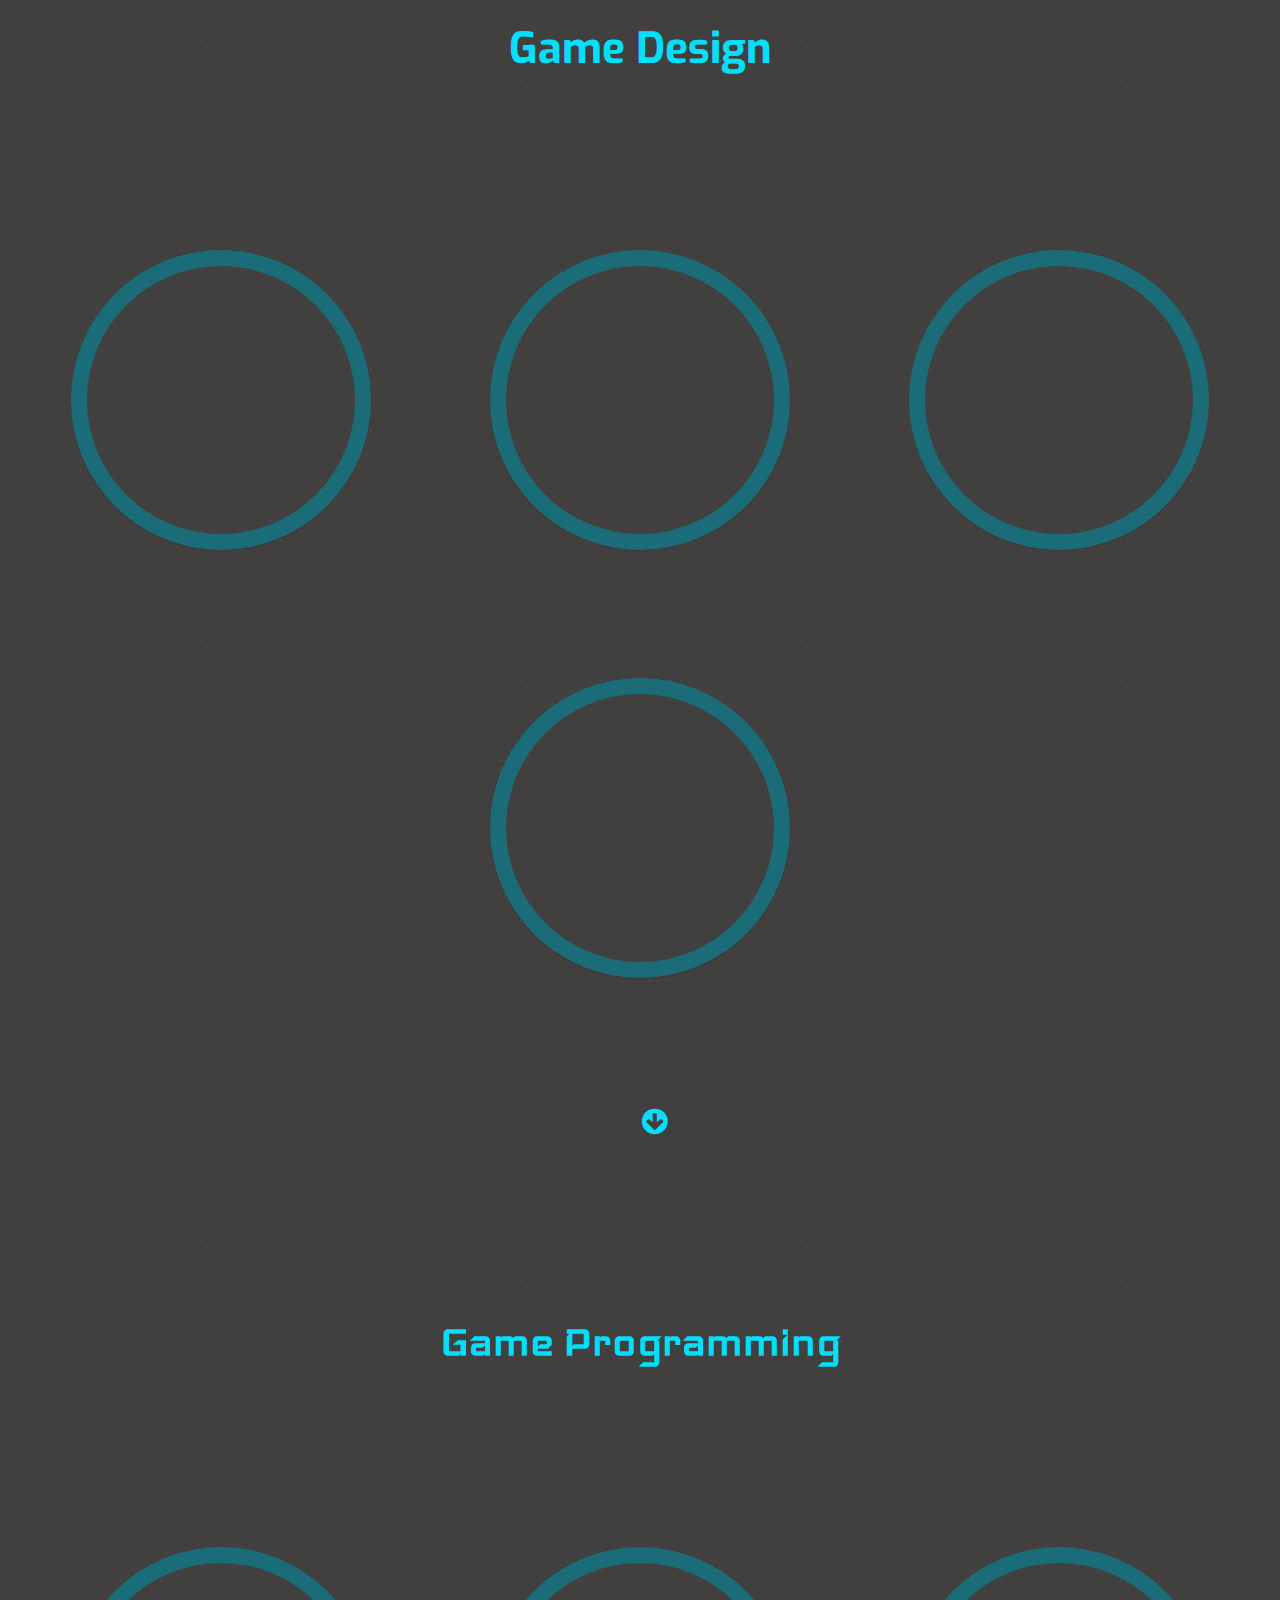
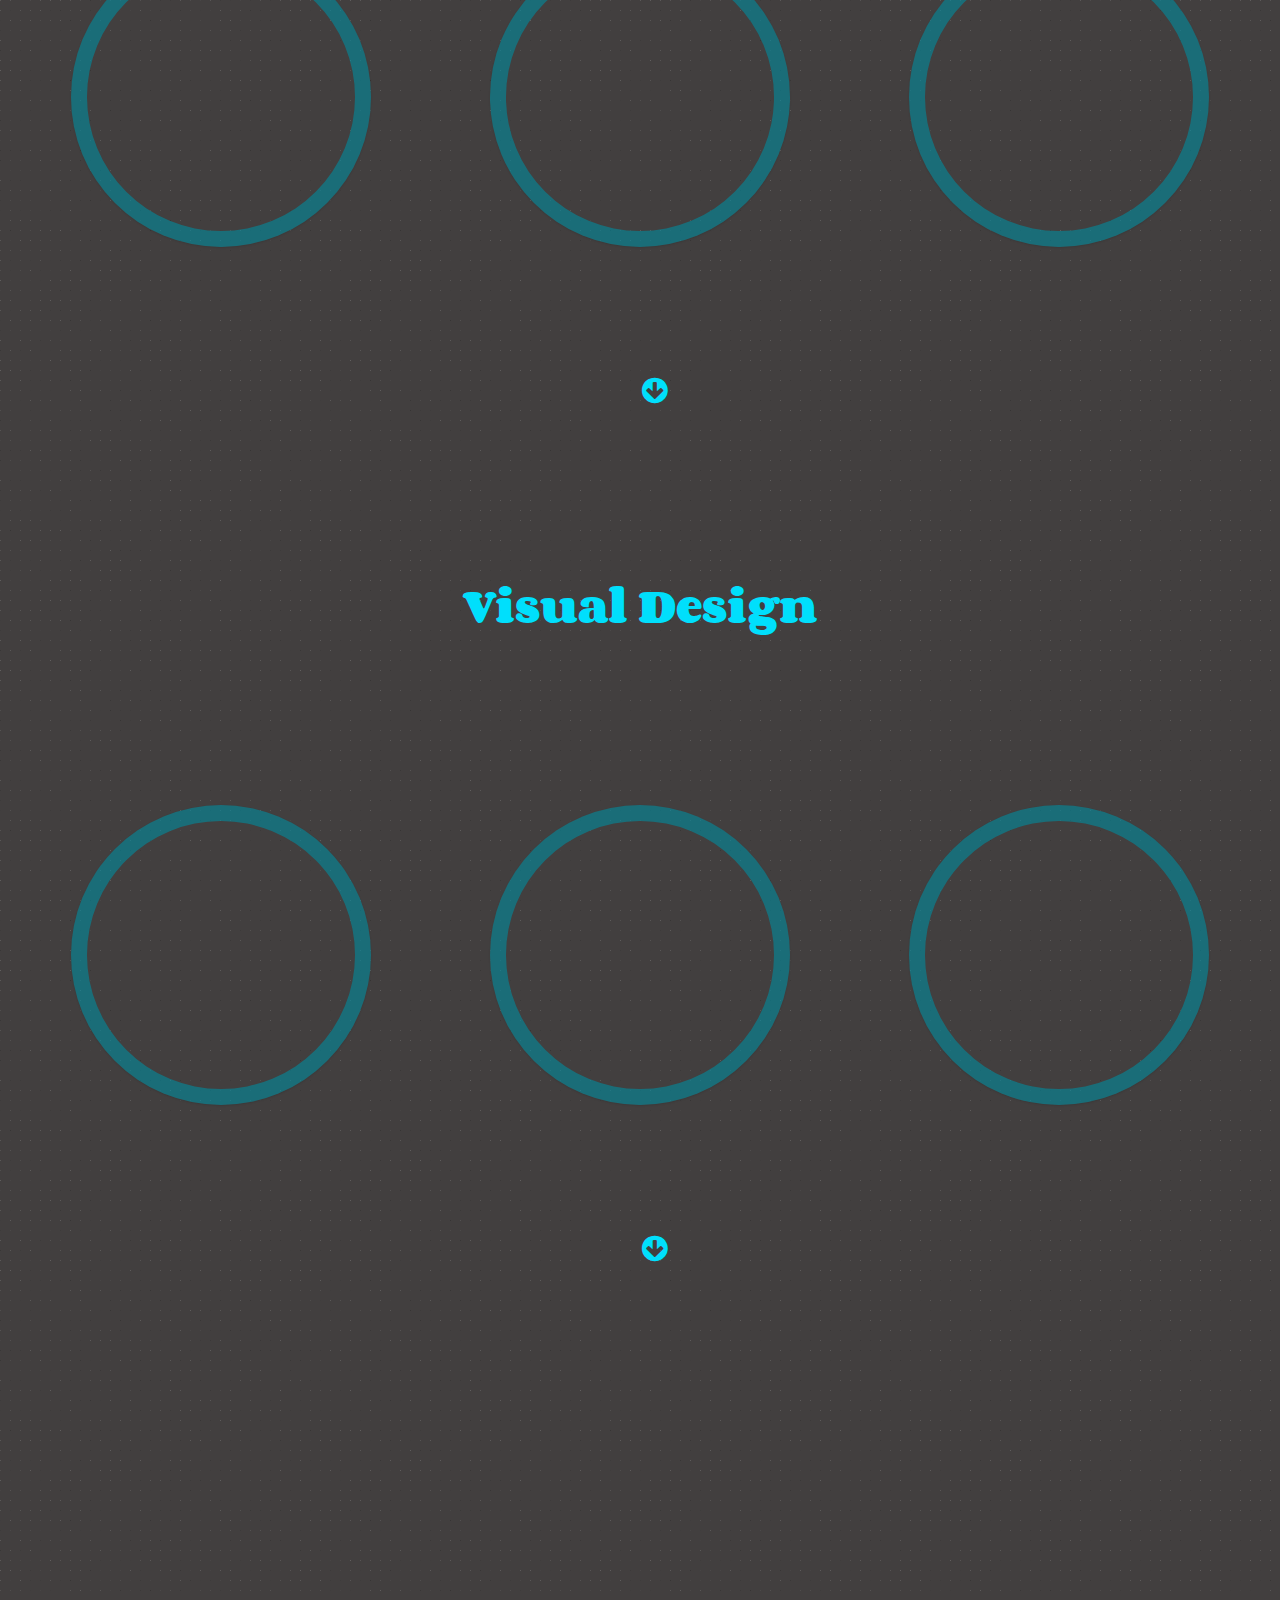
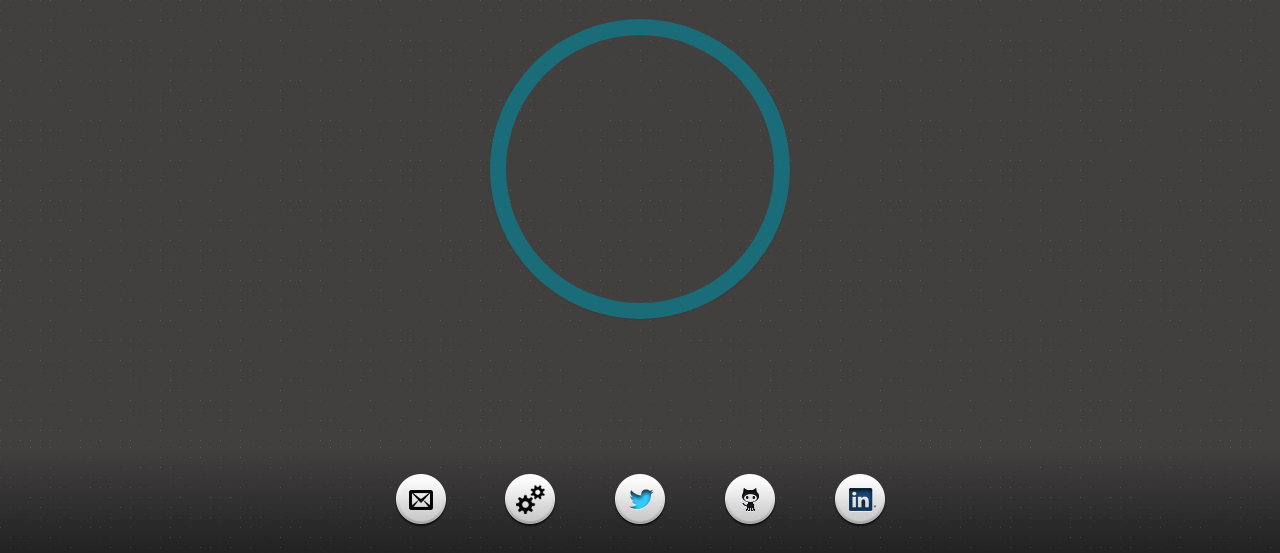
==== commit a7383208: "fixed img tag closing; fixed meta tag closing; changed data-src tags in the actual portfolio items" ====
--- a/index.html
+++ b/index.html
@@ -2,8 +2,8 @@
 <html lang="en">
 	<head>
 		<meta charset="UTF-8" />
-		<meta http-equiv="X-UA-Compatible" content="IE=edge,chrome=1"> 
-		<meta name="viewport" content="width=device-width, initial-scale=1.0"> 
+		<meta http-equiv="X-UA-Compatible" content="IE=edge,chrome=1" /> 
+		<meta name="viewport" content="width=device-width, initial-scale=1.0" /> 
 		<meta name="description" content="GameDesign Portfolio of Dominik Haas" />
 		<meta name="keywords" content="gamedesign, game, games, portfolio, 2D, 3D, animation, dominik, haas, hexaplex, schlicht, merge" />
 		<meta name="author" content="Dominik Haas" />
@@ -39,18 +39,18 @@
         <div class="blueprints">
             <article class="stack stack-sidegrid">
                 <figure>
-                    <img src="" />
-                    <img src="" />
-                    <img src="" />
-                    <img src="" />
+                    <img src="" ></img>
+                    <img src="" ></img>
+                    <img src="" ></img>
+                    <img src="" ></img>
                 </figure>
             </article>
             <article id="slider" class="slider">
 				<ul>
-					<li><img src="" alt="img01"/></li>
-					<li><img src="" alt="img02"/></li>
-					<li><img src="" alt="img03"/></li>
-					<li><img src="" alt="img04"/></li>
+					<li><img src="" alt="img01"></img></li>
+					<li><img src="" alt="img02"></img></li>
+					<li><img src="" alt="img03"></img></li>
+					<li><img src="" alt="img04"></img></li>
 				</ul>
             </article>
         </div>
@@ -101,8 +101,18 @@
                     </li>
                     
 					<li>
+                        <div class="item gd" data-name="Black Monday"
+                             data-src="images/blackmonday/blackmonday_title_300.jpg" data-trailer="https://www.youtube.com/embed/WidLdMNY_qY?enablejsapi=1"
+                               data-description="Schlicht is an atmospheric cooperative puzzle game for the PC.
+                                                 Two players take control of a shadow and a light sphere on their journey across many colorful levels and different challenges.
+                                                 In December 2014 Schlicht won the '<b>Newcomer Award</b>' given by Ubisoft Bluebyte Studio."
+                                style="background-image: url('images/blackmonday/blackmonday_title_300.jpg')" >
+                            <div class="info"><h3>Black Monday</h3><p>Gambling Arena Brawler</p></div>
+                        </div>
+					</li>
+					<li>
                         <div class="item gd" data-name="Schlicht"
-                             src="images/schlicht/schlicht_title_300.jpg" data-trailer="https://www.youtube.com/embed/Fo8ww93saTI?enablejsapi=1" data-link="http://www.schlichtgame.ch" 
+                             data-src="images/schlicht/schlicht_title_300.jpg" data-trailer="https://www.youtube.com/embed/Fo8ww93saTI?enablejsapi=1" data-link="http://www.schlichtgame.ch" 
                                data-description="Schlicht is an atmospheric cooperative puzzle game for the PC.
                                                  Two players take control of a shadow and a light sphere on their journey across many colorful levels and different challenges.
                                                  In December 2014 Schlicht won the '<b>Newcomer Award</b>' given by Ubisoft Bluebyte Studio."
@@ -111,7 +121,7 @@
                         </div>
 					</li>
 					<li>
-                        <div class="item gd" src="images/hexaplex/hexaplex_title_300.jpg" data-name="Hexaplex"
+                        <div class="item gd" data-src="images/hexaplex/hexaplex_title_300.jpg" data-name="Hexaplex"
                                data-description="Hexaplex is a strategical boardgame about capturing hexagons to earn points. The players
                                                 have to place their stones in order to use the corresponding pattern card. Always keep an eye
                                                 on the opponents, because once a player lays down the last card of their hand all players
@@ -123,7 +133,7 @@
 					</li>
 					<li>
                         <div class="item gd" data-name="Merge"
-                             src="images/merge/Merge_title_300.jpg" data-trailer="http://player.vimeo.com/video/99513752" data-link="http://www.indiedb.com/games/merge" 
+                             data-src="images/merge/Merge_title_300.jpg" data-trailer="http://player.vimeo.com/video/99513752" data-link="http://www.indiedb.com/games/merge" 
                                data-description="Merge is a atmospheric Sidescrolling Action Adventure.
                                                  The player guides a tiny being of the forest on its quest to find its stolen light.
                                                  There are various dangers on the way and it encounters an enormous blob which is attracted by the small character's light. Is it a friend or foe?"
@@ -139,7 +149,7 @@
                     
 					<li>
                         <div class="item gp" data-name="Game Analysis"
-                             src="images/BBT/BBT_title_300.jpg" data-dlink="http://bit.ly/17LRfQK"
+                             data-src="images/BBT/BBT_title_300.jpg" data-dlink="http://bit.ly/17LRfQK"
                                data-description="In the Game Analysis isn't programming involved, but analysing a software and shape out the structure of it is often used in software development.
                                                  So this is a close up analysis of the BattleBlockTheater. The main goals was to look behind the curtains of a game to work out principles of game design. "
                                 style="background-image: url('images/BBT/BBT_title_300.jpg')" >
@@ -148,7 +158,7 @@
 					</li>
 					<li>
                         <div class="item gp" data-name="JSON Persistency"
-                             src="images/json_persist/JSONPersist_300_title.jpg" data-link="https://github.com/DomDomHaas/JSONPersistency"
+                             data-src="images/json_persist/JSONPersist_300_title.jpg" data-link="https://github.com/DomDomHaas/JSONPersistency"
                                data-description="Originally I made the plugin for a sound plugin to be able to save states during the 'Play Mode' of Unity.<br><br>
                                                  It is a simple plugin for Unity which stores states of GameObjects in separate files and keeps GameObject and files persistent.
                                                  It can be used for savegame functionality or for Editor extensions. It is Open Source on Github."
@@ -158,7 +168,7 @@
 					</li>
 					<li>
                         <div class="item gp" data-name="Color Palettes"
-                             src="images/colorpalettes/colorpalettes_title.jpg" data-dlink="http://u3d.as/bFr"
+                             data-src="images/colorpalettes/colorpalettes_title.jpg" data-dlink="http://u3d.as/bFr"
                                data-description="I like to create Unity Editor extentions which help during the daily game design work.<br><br>
                                                  Color Palettes gives you the possibility to setup color schemes for your games.
                                                  It can be used for SpriteRenderer and Material tinting, color transitions, customisation of characters, vertex coloring or
@@ -175,7 +185,7 @@
                     </li>
 					<li>
                         <div class="item vd" data-name="Character Design: Lara"
-                             src="images/lara/lara_title_300.jpg"
+                             data-src="images/lara/lara_title_300.jpg"
                                data-description="Besides my interest in game design & development my like to draw sometimes. I have done the character design of Lara during leisure time.
                                                  It was connected with a client work."
                                 style="background-image: url('images/lara/lara_title_300.jpg')" >
@@ -184,7 +194,7 @@
 					</li>
 					<li>
                         <div class="item vd" data-name="Character Design: Extraction"
-                             src="images/extraction/extraction_title_300.jpg"
+                             data-src="images/extraction/extraction_title_300.jpg"
                                data-description="The 'extraction' drawing was done during a side course in the second semester of my game design studies."
                                 style="background-image: url('images/extraction/extraction_title_300.jpg')" >
                             <div class="info"><h3>Extraction</h3><p>Character Design</p></div>
@@ -192,7 +202,7 @@
 					</li>
 					<li>
                         <div class="item vd" data-name="Rewrap"
-                             src="images/rewrap/rewrap_title_300.jpg" data-trailer="https://www.youtube.com/embed/w2_-BLjH-ZQ" data-trailerdesc=""
+                             data-src="images/rewrap/rewrap_title_300.jpg" data-trailer="https://www.youtube.com/embed/w2_-BLjH-ZQ" data-trailerdesc=""
                                data-description="The Rewarp of Prince of Persia was done during coursework in the third semester of the game design studies at the Zurich University of the Arts.
                                                  One has to choose a game as reference and create a room for it.
                                                  Which means rebuilding 3D modles, textures, the atmosphere and define three points where emotions are provoked by the effect the room has on the viewer."
@@ -207,7 +217,7 @@
                     
 					<li>
                         <div class="item gd" data-name="Dominik Haas"
-                             src="images/me/me_300_title.jpg"
+                             data-src="images/me/me_300_title.jpg"
                                data-description="Besides studying an intense education in game design many things happened in 2014.<br/>
                                                  In Mai the team behind the game Schlicht was awarded with the '<b>Junior Highlight</b>' at the Eyes & Ears Conference in Cologne.<br/>
                                                  In November the games <b>Merge and Schlicht</b> have been on display at the Swissnex in Bangalore, India.<br/>
--- a/css/style.css
+++ b/css/style.css
@@ -129,6 +129,11 @@
     width: 30px;
     padding: 0;
     cursor: pointer;
+    margin: 10% 50% 0 !important;
+}
+
+.intro .gonext {
+    margin: 2.5% 45% 0 !important;
 }
 
 .gonext:first-child{
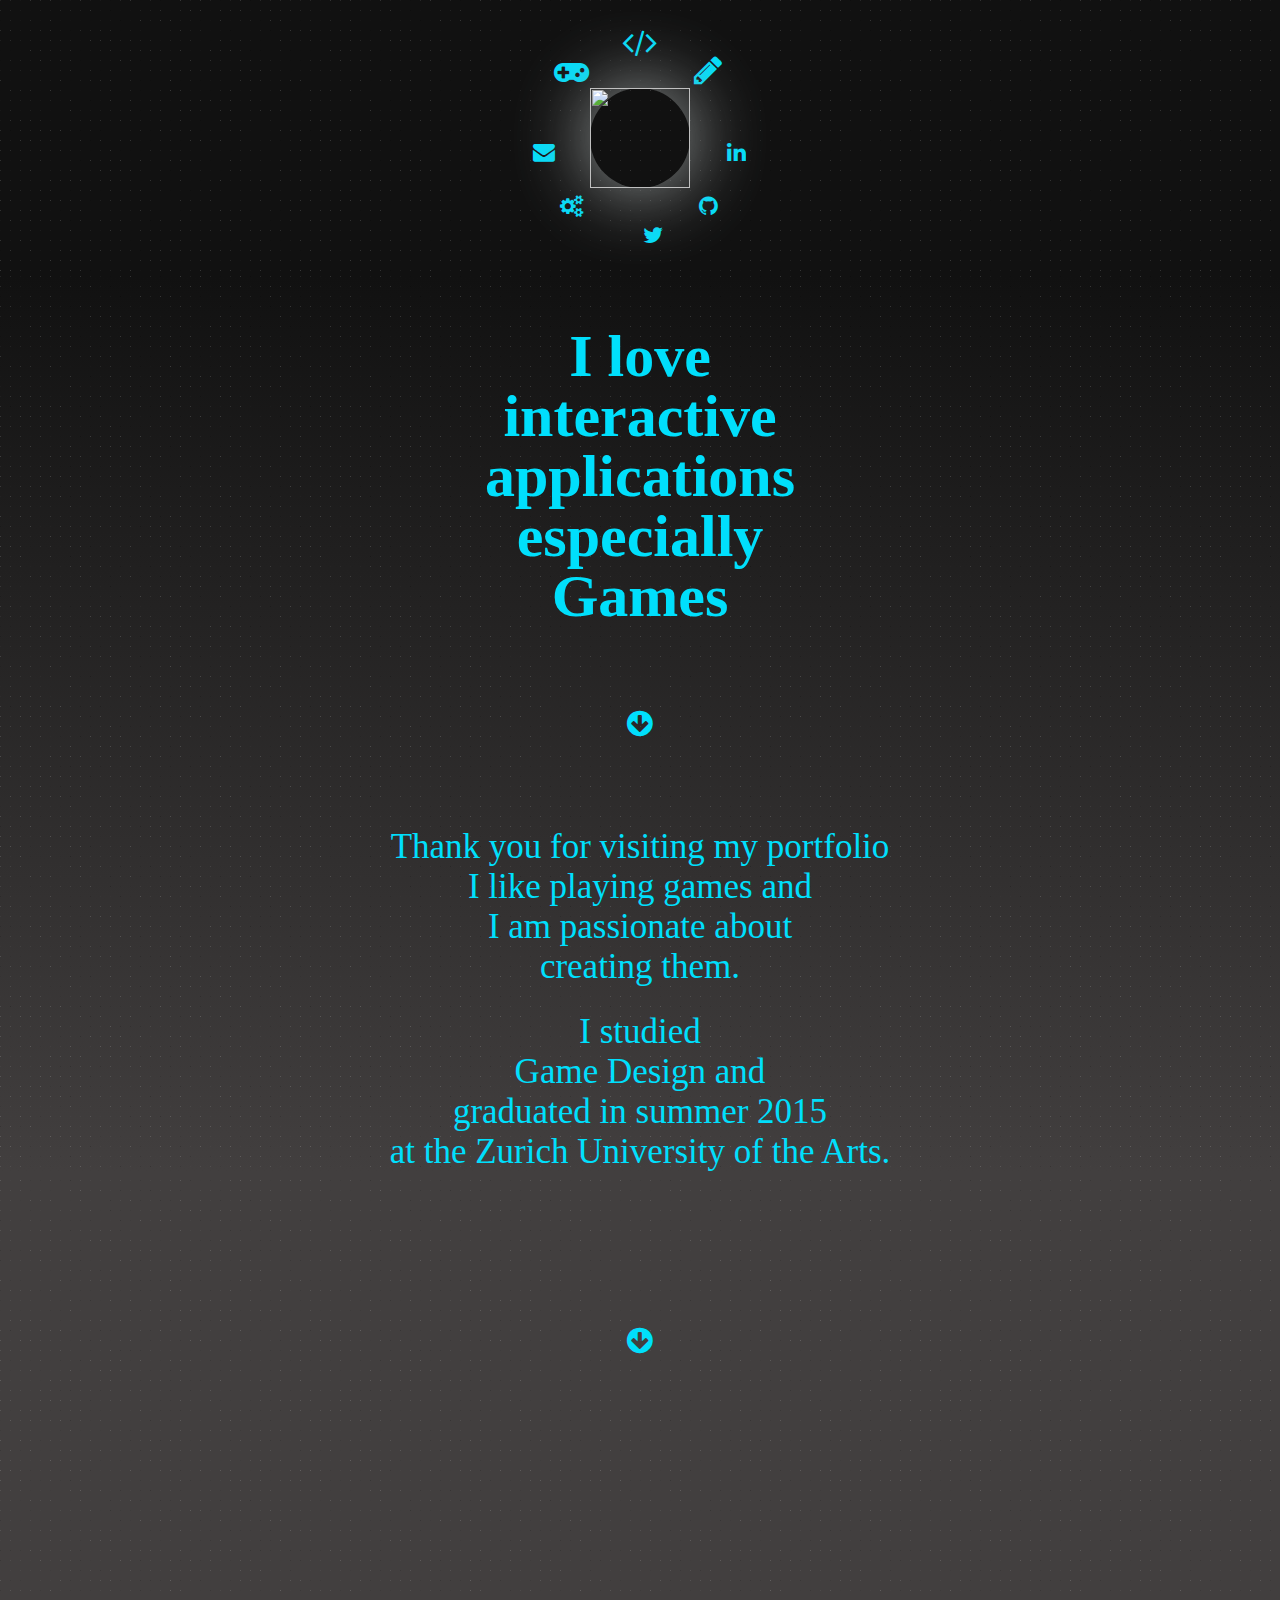
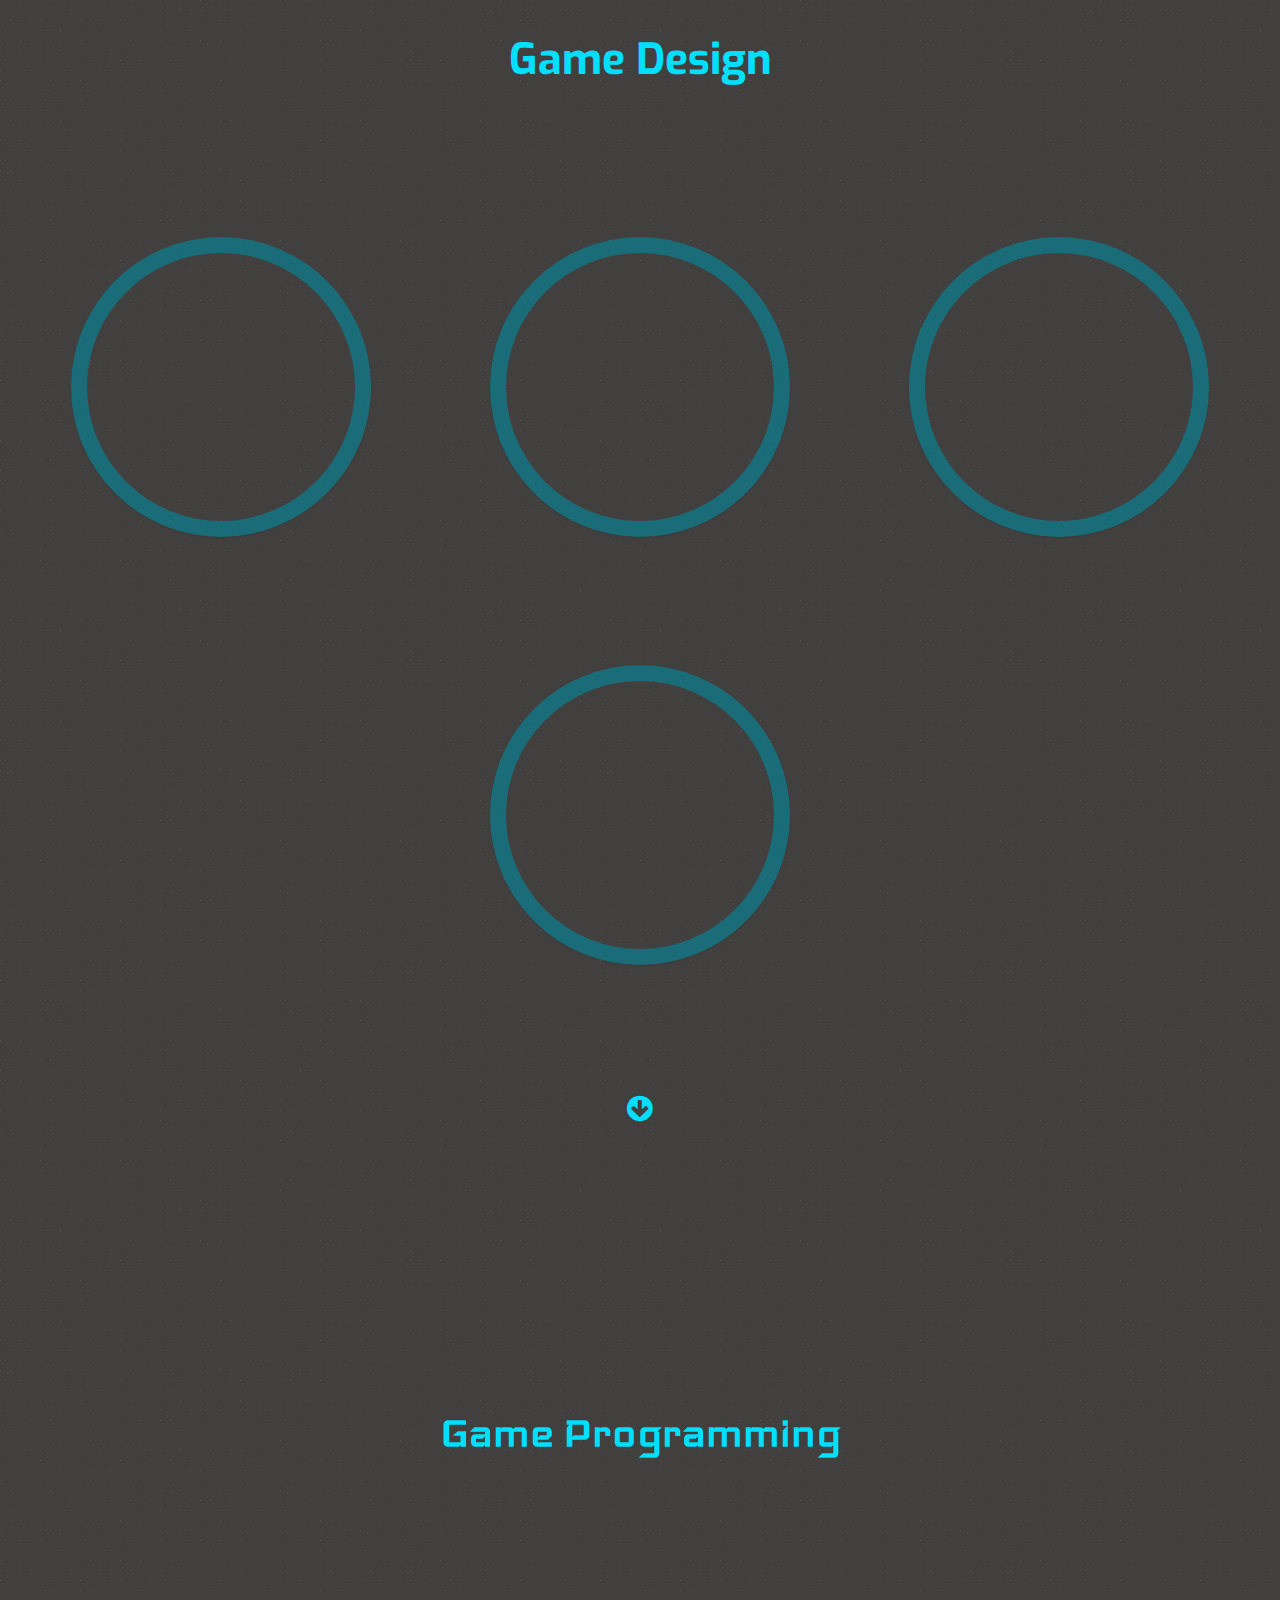
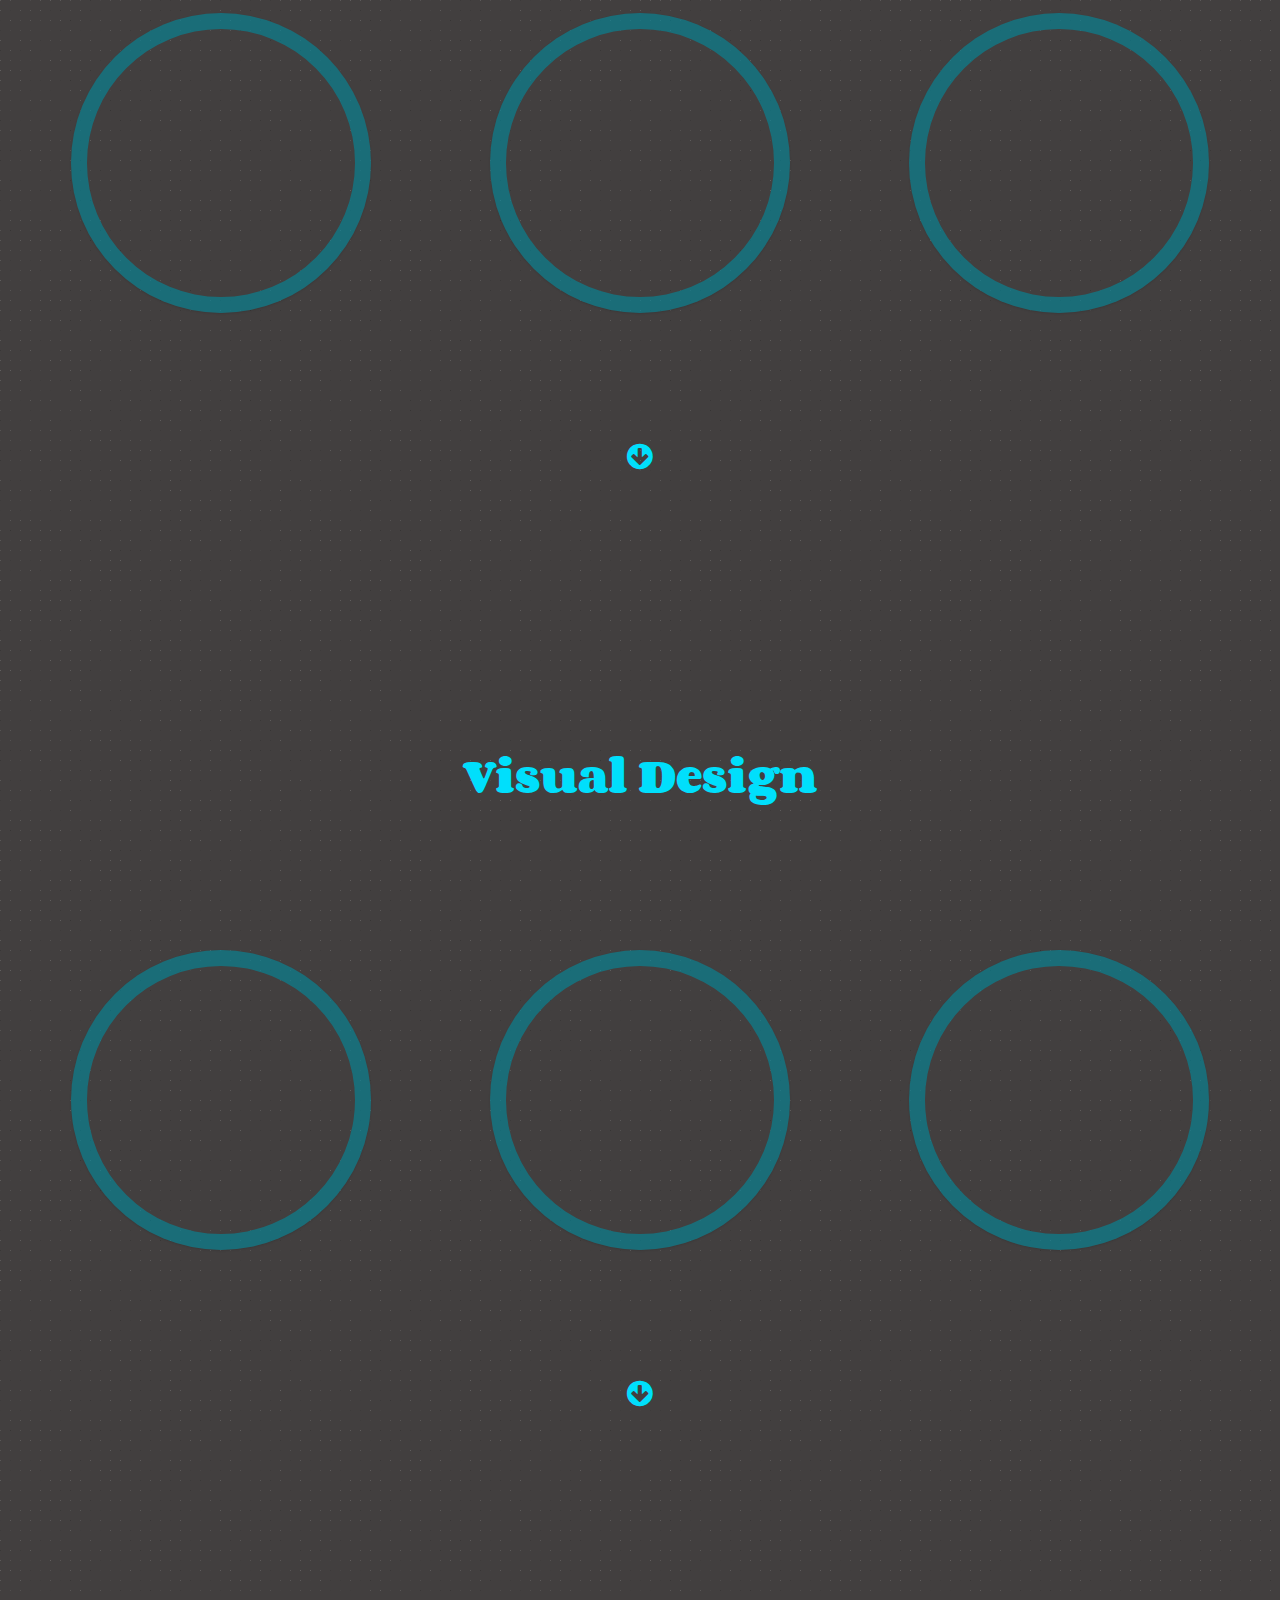
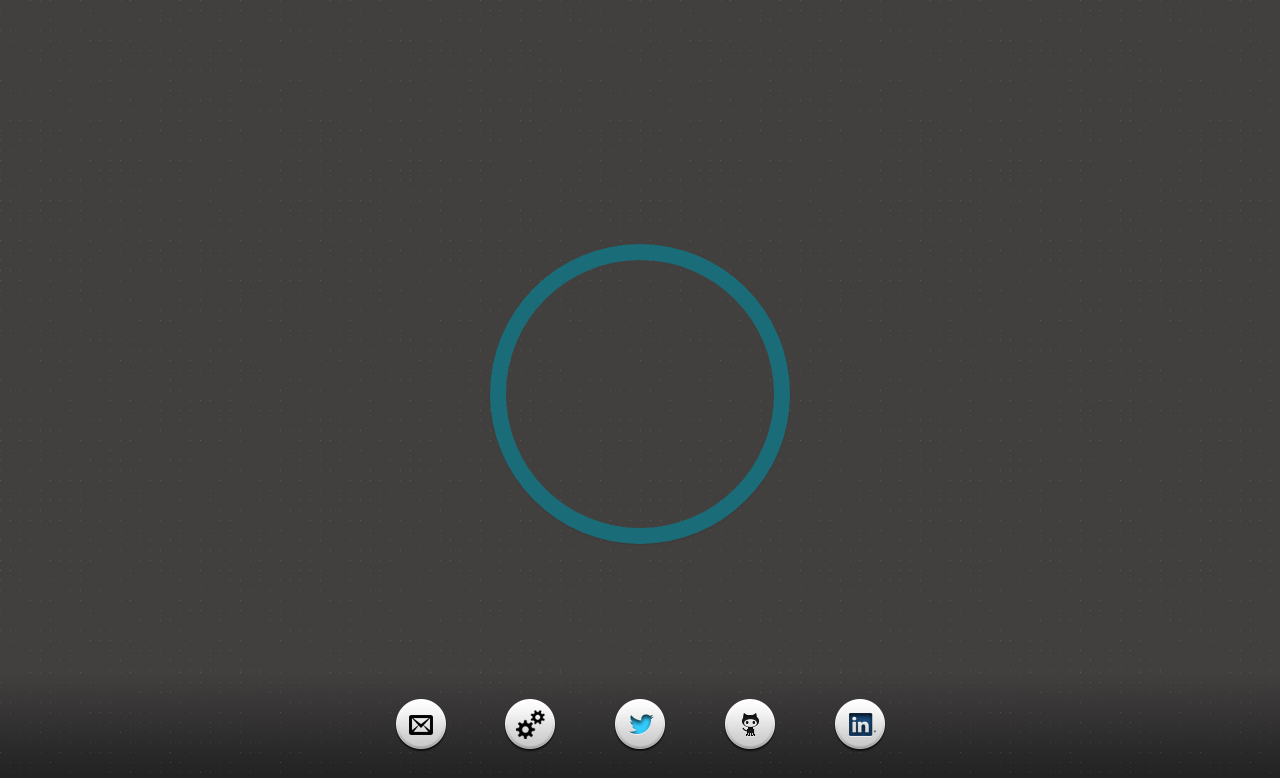
==== commit ad734cae: "updated Black Monday; added css & js min files" ====
--- a/index.html
+++ b/index.html
@@ -5,21 +5,28 @@
 		<meta http-equiv="X-UA-Compatible" content="IE=edge,chrome=1" /> 
 		<meta name="viewport" content="width=device-width, initial-scale=1.0" /> 
 		<meta name="description" content="GameDesign Portfolio of Dominik Haas" />
-		<meta name="keywords" content="gamedesign, game, games, portfolio, 2D, 3D, animation, dominik, haas, hexaplex, schlicht, merge" />
+		<meta name="keywords" content="gamedesign, black monday, game, games, portfolio, 2D, 3D, animation, dominik, haas, hexaplex, schlicht, merge" />
 		<meta name="author" content="Dominik Haas" />
 		<title>GameDesign - Portfolio - Dominik Haas</title>
+
+        <link rel="stylesheet" type="text/css" href="http://fonts.googleapis.com/css?family=Exo|Lekton|Iceland|Passero+One|Corben|Expletus+Sans|Baumans">
+        <link rel="stylesheet" type="text/css" href="http://maxcdn.bootstrapcdn.com/font-awesome/4.3.0/css/font-awesome.min.css">
         
 		<link rel="shortcut icon" href="images/icons/fav_icon_logo.png" /> 
-		<link rel="stylesheet" type="text/css" media="screen" href="css/normalize.css" />
-		<link rel="stylesheet" type="text/css" media="screen" href="css/colors.min.css" />
-		<link rel="stylesheet" type="text/css" media="screen" href="css/slider_component.css" />        
+        
+        <!--        
+		<link rel="stylesheet" type="text/css" media="screen" href="css/slider.css" />
 		<link rel="stylesheet" type="text/css" media="screen" href="css/component.css" />
 		<link rel="stylesheet" type="text/css" media="screen" href="css/style.css" />
-		<link rel="stylesheet" type="text/css" media="screen" href="css/interactive.css" />
-        
+		<link rel="stylesheet" type="text/css" media="screen" href="css/interactive.css" />        
+        -->
+        
+        <link rel="stylesheet" type="text/css" media="screen" href="css/portfolio.min.css" />
+        
+		<script src="js/modernizr.custom.js"></script>
         <script src="js/jquery-2.1.1.min.js"></script>
-        <script src="js/jquery.scrollTo.min.js"></script>
-		<script src="js/modernizr.custom.js"></script>
+        <script async src="js/jquery.scrollTo.min.js"></script>
+		<script async src="js/slider.min.js"></script>
         
         <script>
           (function(i,s,o,g,r,a,m){i['GoogleAnalyticsObject']=r;i[r]=i[r]||function(){
@@ -39,18 +46,18 @@
         <div class="blueprints">
             <article class="stack stack-sidegrid">
                 <figure>
-                    <img src="" ></img>
-                    <img src="" ></img>
-                    <img src="" ></img>
-                    <img src="" ></img>
+                    <img src="" ><i class="fa fa-spinner fa-spin"></i></img>
+                    <img src="" ><i class="fa fa-spinner fa-spin"></i></img>
+                    <img src="" ><i class="fa fa-spinner fa-spin"></i></img>
+                    <img src="" ><i class="fa fa-spinner fa-spin"></i></img>
                 </figure>
             </article>
             <article id="slider" class="slider">
 				<ul>
-					<li><img src="" alt="img01"></img></li>
-					<li><img src="" alt="img02"></img></li>
-					<li><img src="" alt="img03"></img></li>
-					<li><img src="" alt="img04"></img></li>
+					<li><img src="" alt="img01"><i class="fa fa-spinner fa-spin"></i></img></li>
+					<li><img src="" alt="img02"><i class="fa fa-spinner fa-spin"></i></img></li>
+					<li><img src="" alt="img03"><i class="fa fa-spinner fa-spin"></i></img></li>
+					<li><img src="" alt="img04"><i class="fa fa-spinner fa-spin"></i></img></li>
 				</ul>
             </article>
         </div>
@@ -101,11 +108,11 @@
                     </li>
                     
 					<li>
-                        <div class="item gd" data-name="Black Monday"
+                        <div class="item gd" data-name="Black Monday" data-link="http://www.indiedb.com/games/black-monday" 
                              data-src="images/blackmonday/blackmonday_title_300.jpg" data-trailer="https://www.youtube.com/embed/WidLdMNY_qY?enablejsapi=1"
-                               data-description="Schlicht is an atmospheric cooperative puzzle game for the PC.
-                                                 Two players take control of a shadow and a light sphere on their journey across many colorful levels and different challenges.
-                                                 In December 2014 Schlicht won the '<b>Newcomer Award</b>' given by Ubisoft Bluebyte Studio."
+                               data-description="First the players have to bet on the result of the next round and then they have to try to achieve that result in the arena. 
+                                                 In <b>Black Monday</b> you can lose the round and still win the game, as long as your bet is correct.<br/><br/>
+                                                 Can you anticipate what your co-players are going to do?"
                                 style="background-image: url('images/blackmonday/blackmonday_title_300.jpg')" >
                             <div class="info"><h3>Black Monday</h3><p>Gambling Arena Brawler</p></div>
                         </div>
@@ -242,15 +249,12 @@
             
 		</div>
         
-		<script src="js/grid.js"></script>
+		<script src="js/grid.min.js"></script>
 		<script>
 			$(function() {
 				Grid.init();
 			});
 		</script>
 
-		<script src="js/slider.js"></script>
-       
-        
 	</body>
 </html>--- a/css/slider.css
+++ b/css/slider.css
@@ -0,0 +1,80 @@
+.slider {
+    float: left;
+	margin: 2% auto 2% 2%;
+	width: 45%;
+	position: relative;
+	overflow: hidden;
+	/* padding: 40px 0 60px; */
+    transition: transform 500ms ease 0s;
+    transform: translate3d(0%, 0px, 0px);    
+}
+
+
+.slider ul {
+	margin: 0;
+	padding: 0;
+	white-space: nowrap;
+	list-style-type: none;
+}
+
+.slider ul li {
+	-webkit-transform: translateZ(0);
+	-moz-transform: translateZ(0);
+	transform: translateZ(0);
+	float: left;
+	display: block;
+	margin: 0;
+	padding: 0;
+}
+
+.slider ul li > div {
+	display: block;
+	text-align: center;
+	outline: none;
+}
+
+.slider ul li > img {
+    width: 100%;
+    max-width: 600px;
+}
+/*
+.slider ul li > img {
+	border: none;
+	display: block;
+	margin: 0 auto;
+	max-width: 75%;
+}
+*/
+
+.slider nav span {
+	position: absolute;
+	text-align: center;
+	cursor: pointer;
+    
+	width: 75px;
+	height: 75px;
+    bottom: 2%;
+    /*
+	line-height: 40px;
+	top: 50%;
+	margin-top: -50px;
+	background: #47a3da;
+	color: #fff;
+    */
+    border: 2px solid;
+    border-radius: 50%;
+	font-size: 50px;
+	font-weight: 700;
+}
+
+.slider nav span:hover {
+	background: #423f3f;
+}
+
+.slider nav span.next {
+	right: 10%;
+}
+
+.slider nav span.prev {
+	left: 1%;
+}
--- a/css/component.css
+++ b/css/component.css
@@ -20,15 +20,6 @@
     margin: 10% auto 0;
 }
 
-/*
-.og-grid li a,
-.og-grid li a img {
-	border: none;
-	outline: none;
-	display: block;
-	position: relative;
-}
-*/
 
 .og-grid li.og-expanded .item::after {
 	top: 100%;
--- a/css/style.css
+++ b/css/style.css
@@ -1,28 +1,5 @@
-/*@import url(http://fonts.googleapis.com/css?family=Lato:300,400,700); */
-
-@import url(http://fonts.googleapis.com/css?family=Exo|Lekton|Iceland|Passero+One|Corben|Expletus+Sans|Baumans);
-/*
-@font-face {
-   font-family: 'calamity';
-   src: url( ../fonts/CalamityJaneNF.ttf);
-   src: local ('Ø'), url( ../fonts/CalamityJaneNF.ttf) format('ttf')
-}
-
-@font-face {
-   font-family: 'cafeandbrewery';
-   src: url( ../fonts/cafeandbrewery.ttf);
-   src: local ('Ø'), url( ../fonts/cafeandbrewery.ttf) format('ttf')
-}
-*/
-
-
 html { height: 100%; }
 
-/*
-*,
-*:after,
-*:before {
-*/
 * {
 	-webkit-box-sizing: border-box;
 	-moz-box-sizing: border-box;
@@ -55,43 +32,19 @@
 	position: relative;
 }
 
-/*
-.container section {
-    max-width: 1024px;
-    margin: 0 auto;
-}
-*/
-
 .about{
-    /*
-	width: 90%;
-	max-width: 1280px;
-    */
     max-width: 650px;
 	margin: 0 auto;
 	position: relative;
-	padding: 100px 0 0;
+	padding: 5% 0 0;
 	text-align: center;
-    font-size: 40px;
+    font-size: 35px;
 }
 
 .main{
-    /* padding: 0 0 450px; */
     padding: 0;
 }
 
-/*
-.container > header .initials {
-  border: 5px dotted;
-  border-radius: 200px;
-  float: left;
-  font-family: 'cafeandbrewery';
-  font-size: 45px;
-  font-weight: 700;
-  letter-spacing: 5px;
-  padding: 20px 10px;
-}
-*/
 
 .main > p {
 	text-align: center;
@@ -116,7 +69,7 @@
     
 .header {
     margin: 100px 0px 0px 0px;
-    padding: 50px 0;
+    padding: 2% 0;
     width: 100%;
     height: auto;
     font-weight: 700;
@@ -129,11 +82,15 @@
     width: 30px;
     padding: 0;
     cursor: pointer;
-    margin: 10% 50% 0 !important;
+    /* margin: 10% 50% 0 !important; */
+}
+
+.og-grid li.gonext {
+    margin: 10% 45%;
 }
 
 .intro .gonext {
-    margin: 2.5% 45% 0 !important;
+    margin: 2.5% auto 0;
 }
 
 .gonext:first-child{
@@ -144,11 +101,6 @@
 .footer {
     text-align: center;
     margin: 10% auto 0;
-    /*
-    margin: 200px auto 0;
-    box-shadow: 0 -10px 10px -15px;
-    max-width: 1280px;
-    */
 }
 
 .footer a{
@@ -311,29 +263,14 @@
 }
 
 
-
-
 .trailer_wrapper{
     position: relative;
-    /*
-    padding-bottom: 56.25%;
-    padding-top: 35px;
-    */
     max-width: 640px;
     height: 360px;
-    /* overflow: hidden; */
 	margin: auto;
     text-align: center;
 }
 
-/*
-#trailer {
-	margin: 200px auto 150px;
-    text-align: center;
-    width: 640px;
-    min-height: 360px;
-}
-*/
 
 .trailer_wrapper > .trailer {
     position: absolute;
@@ -352,6 +289,8 @@
 
 /**** title and background ****/
 
+
+
 @media screen and (min-width: 320px) and (max-width: 639px) {
 
     .logo{
@@ -368,8 +307,8 @@
     }    
     
     .about{
-        font-size: 21px;
-        padding: 5% 5%;
+        font-size: 25px;
+        padding: 10% 5%;
     }
     
     .about > p {
@@ -421,15 +360,6 @@
         width: 300px;
     }
 
-    /*
-    .slider nav span{
-        width: 75px;
-        height: 75px;
-        margin-top: -50px;
-        line-height: 40px;    
-    }
-    */
-
     .slider nav span {
         width: 50px;
         height: 50px;
@@ -485,6 +415,13 @@
 }
 
 
+@media screen and (min-width: 320px) and (max-width: 399px) {
+
+    .about > p{
+        font-size: 21px;
+    }
+        
+}
 
 @media screen and (min-width: 639px) and (max-width: 830px){
     
@@ -531,18 +468,10 @@
 @media screen and (min-width: 768px) and (max-width: 1024px){
     
     .stack{
-    /*
-        float: left;
-        margin: 2% auto;
-*/
         max-width: 50%;
     }
     
     .og-details {
-    /*
-        float: left;
-        padding: 0 5%;
-*/
         max-width: 50%;
     }
     
@@ -552,14 +481,6 @@
         width: 100%;
         height: 365px;
     }
-    /*
-    .morph-button-modal.open .morph-content{
-        left: 0% !important;
-        top: 0% !important;
-    }    
-    */
-
-
     
     .slider nav span.next {
         right: 1%;
@@ -567,18 +488,10 @@
     
 }
 
-@media screen and (min-width: 768px) and (max-width: 1262px) {
-    
-    
-
-}
 
 /* ensure the line break of gonext button */
 @media screen and (min-width: 640px) and (max-width: 1262px) {
 
-    .og-grid li.gonext {
-        margin: 10% 45%;
-    }
     
 }
 
@@ -607,49 +520,11 @@
     }    
 }
 
-@media screen and (min-width: 400px) and (max-width: 640px) {
- 
-
-    
-}
-
-@media screen and (min-width: 480px) and (max-width: 640px) {
-
-
-    
-}
-
-/**** screenblock paddings ****/
-
-@media screen and (min-width: 540px) and (max-width: 640px) {
-
-
-    
-}
-
 @media screen and (min-width: 980px) and (max-width: 1024px) {
 
     .slider nav span {
         bottom: 5%;
     }
-    
-}
-
-
-@media screen and (min-width: 640px) {
-    
-    /*
-    .og-details a, .morph-button-fixed, .morph-button-fixed .morph-content{
-	   margin: 5% 25% 0 25%;
-       width: 50%;
-    }
-    */
-}
-
-@media screen and (min-width: 721px) and (max-width: 768px) {
-
-
-    
 }
 
 
--- a/css/interactive.css
+++ b/css/interactive.css
@@ -1,7 +1,3 @@
-
-@import "http://maxcdn.bootstrapcdn.com/font-awesome/4.1.0/css/font-awesome.min.css";
-
-
 /***  floating arrow  ***/
 .floating{
     -webkit-animation-name: Floatingx;
@@ -12,10 +8,6 @@
     -moz-animation-duration: 3s;
     -moz-animation-iteration-count: infinite;
     -moz-animation-timing-function: ease-in-out;
-    /*
-    margin-left: 30px;
-    margin-top: 5px;
-*/
 }
 
 @-webkit-keyframes Floatingx{
@@ -74,16 +66,7 @@
 
   -webkit-transition: all 0.4s ease-in-out;
   -moz-transition: all 0.4s ease-in-out;
-  transition: all 0.4s ease-in-out;
-    
-
-    /* easeOutCubic 
-    
-    -webkit-transition: all 1000ms cubic-bezier(0.215, 0.610, 0.355, 1.000);
-       -moz-transition: all 1000ms cubic-bezier(0.215, 0.610, 0.355, 1.000);
-         -o-transition: all 1000ms cubic-bezier(0.215, 0.610, 0.355, 1.000);
-            transition: all 1000ms cubic-bezier(0.215, 0.610, 0.355, 1.000); 
-*/        
+  transition: all 0.4s ease-in-out;      
 }
 
 .open.circle {
@@ -126,10 +109,6 @@
 
 .menu-button {    
     border-radius: 50%;
-/* first style solid circle
-  background: none repeat scroll 0 0 #EBFBFC;
-*/
-  /* color: #444; */
     
     /* second style with gradient */
     background: none;
@@ -147,9 +126,6 @@
 /*** imgs Hover effect  ***/
 
 .item {
-	/* width: 100%;
-	height: 100%; */ 
-    
     width: 300px;
     height: 300px;
 	border-radius: 50%;
--- a/css/portfolio.min.css
+++ b/css/portfolio.min.css
@@ -0,0 +1 @@
+.slider{float:left;margin:2% auto 2% 2%;width:45%;position:relative;overflow:hidden;transition:transform 500ms ease 0;transform:translate3d(0%,0px,0px)}.slider ul{margin:0;padding:0;white-space:nowrap;list-style-type:none}.slider ul li{-webkit-transform:translateZ(0);-moz-transform:translateZ(0);transform:translateZ(0);float:left;display:block;margin:0;padding:0}.slider ul li > div{display:block;text-align:center;outline:none}.slider ul li > img{width:100%;max-width:600px}.slider nav span{position:absolute;text-align:center;cursor:pointer;width:75px;height:75px;bottom:2%;border:2px solid;border-radius:50%;font-size:50px;font-weight:700}.slider nav span:hover{background:#423f3f}.slider nav span.next{right:10%}.slider nav span.prev{left:1%}.og-grid{list-style:none;padding:0;margin:0 auto;text-align:center;width:100%;max-width:1280px}.og-grid li{display:inline-block;margin:10% 4.5% 0;vertical-align:top}.og-grid li.header{margin:10% auto 0}.og-grid li.og-expanded .item::after{top:100%;border:solid transparent;content:" ";height:0;width:0;position:absolute;pointer-events:none;border-bottom-color:#00dffc;border-width:15px;left:50%;margin:-20px 0 0 -15px}.og-expander{position:absolute;top:auto;left:0;width:100%;margin-top:10px;text-align:left;height:0;overflow:hidden}.og-expander-inner{padding:25px;height:100%}.og-close{position:absolute;width:40px;height:40px;right:2%;top:2%;padding:3px 5px 4px 7px;border:1px solid;border-radius:50%;cursor:pointer;z-index:10}.og-close:hover{box-shadow:0 0 5px 0 #fff}.og-fullimg,.og-details{width:50%;float:left;overflow:hidden;position:relative}.og-details{padding:0 2% 0 8%}.og-fullimg{text-align:center}.og-fullimg img{display:inline-block;max-height:100%;max-width:100%}.og-details h3{font-size:52px;padding:0;margin:5% 0;line-height:1.1}.og-details p{font-weight:400;font-size:18px;line-height:1.5;color:#999}.og-details a{font-weight:700;font-size:15px;color:#333;text-transform:uppercase;letter-spacing:2px;padding:0;border:3px solid #333;display:inline-block;margin:75px 25% 0;outline:none;width:50%;height:55px;line-height:3.2;text-align:center;background-color:#faf1e0}.og-details a:hover{border-color:#999;color:#999}.og-loading{width:20px;height:20px;border-radius:50%;background:#ddd;box-shadow:0 0 1px #ccc,15px 30px 1px #ccc,-15px 30px 1px #ccc;position:absolute;top:50%;left:50%;margin:-25px 0 0 -25px;-webkit-animation:loader .5s infinite ease-in-out both;-moz-animation:loader .5s infinite ease-in-out both;animation:loader .5s infinite ease-in-out both}@-webkit-keyframes loader{0%{background:#ddd}33%{background:#ccc;box-shadow:0 0 1px #ccc,15px 30px 1px #ccc,-15px 30px 1px #ddd}66%{background:#ccc;box-shadow:0 0 1px #ccc,15px 30px 1px #ddd,-15px 30px 1px #ccc}}@-moz-keyframes loader{0%{background:#ddd}33%{background:#ccc;box-shadow:0 0 1px #ccc,15px 30px 1px #ccc,-15px 30px 1px #ddd}66%{background:#ccc;box-shadow:0 0 1px #ccc,15px 30px 1px #ddd,-15px 30px 1px #ccc}}@keyframes loader{0%{background:#ddd}33%{background:#ccc;box-shadow:0 0 1px #ccc,15px 30px 1px #ccc,-15px 30px 1px #ddd}66%{background:#ccc;box-shadow:0 0 1px #ccc,15px 30px 1px #ddd,-15px 30px 1px #ccc}}@media screen and (max-width: 1024px){.og-details h3{font-size:40px}}@media screen and (max-width: 830px){.og-details p{font-size:15px}}@media screen and (min-width: 640px){.og-details h3{margin:3% 0 5%}}@media screen and (min-width: 830px){.og-details p{font-size:25px}}@media screen and (max-width: 639px){.og-details h3{font-size:20px}}@media screen and (max-width: 650px){.og-fullimg{display:none}.og-details{float:none;width:100%}}.stack{float:left;margin:2% auto 2% 5%;width:45%;padding:0;position:relative;max-width:600px}.stack figure{margin:0;padding:0}.stack img{max-width:100%;position:absolute;top:0;left:0;-webkit-transition:all .3s;transition:all .3s;outline:1px solid transparent;border-radius:1%}.stack img:last-child{position:relative}.stack-sidegrid img:first-child,.stack-sidegrid img:nth-child(2),.stack-sidegrid img:nth-child(3){-webkit-transform:scale(0);transform:scale(0)}.stack-sidegrid img:nth-child(4){-webkit-transform-origin:0 0;transform-origin:0 0}.stack-sidegrid img:nth-child(3){-webkit-transform-origin:100% 0;transform-origin:100% 0}.stack-sidegrid img:nth-child(2){-webkit-transform-origin:0 100%;transform-origin:0 100%}.stack-sidegrid img:first-child{-webkit-transform-origin:100% 100%;transform-origin:100% 100%}.stack-sidegrid.active img{-webkit-transform:scale(0.48);transform:scale(0.48)}.morph-button{position:relative;display:block;margin:0 auto}.morph-button > button{position:relative;border:none;background-color:#e85657;color:#f9f6e5;font-family:Candara;font-size:15px;font-weight:700;text-transform:uppercase;text-align:center;letter-spacing:2px;overflow:hidden}.morph-button.open > button{pointer-events:none}.morph-content{pointer-events:none}.morph-button.open .morph-content{pointer-events:auto}.morph-button-fixed,.morph-button-fixed .morph-content{width:50%;height:55px;margin:75px 25% 0;border:3px solid #333}.morph-button-fixed.active.open{border:none}.morph-button-fixed:hover,.morph-button-fixed:hover > button{border-color:#999;color:#999}.morph-button-fixed > button{z-index:1000;width:100%;height:100%}.morph-button-fixed.open > button{opacity:0;-webkit-transition:opacity .1s;transition:opacity .1s}.morph-button-fixed .morph-content{position:fixed;z-index:900;opacity:0;-webkit-transition:opacity .3s 0.5s,width .4s 0.1s,height .4s 0.1s,top .4s 0.1s,left .4s 0.1s,margin .4s .1s;transition:opacity .3s 0.5s,width .4s 0.1s,height .4s 0.1s,top .4s 0.1s,left .4s 0.1s,margin .4s .1s}.morph-button-fixed.open .morph-content{opacity:1}.morph-button-fixed .morph-content > div{visibility:hidden;opacity:0;-webkit-transition:opacity 0.1s,visibility 0 0.1s,height 0 .1s;transition:opacity 0.1s,visibility 0 0.1s,height 0 .1s}.morph-button-fixed.open .morph-content > div{visibility:visible;opacity:1;-webkit-transition:opacity .3s .5s;transition:opacity .3s .5s}.morph-button-fixed.active > button{z-index:2000}.morph-button-fixed.active .morph-content{z-index:1900}.morph-button-modal::before{position:fixed;top:0;left:0;z-index:800;width:100%;height:100%;background:rgba(0,0,0,0.5);content:'';opacity:0;-webkit-transition:opacity .5s;transition:opacity .5s;pointer-events:none}.morph-button-modal.open::before{opacity:1;pointer-events:auto}.morph-button-modal.active::before{z-index:1800}.morph-button-modal .morph-content{overflow:hidden;-webkit-transition:opacity .3s 0.5s,width .4s 0.1s,height .4s 0.1s,top .4s 0.1s,left .4s 0.1s,margin .4s .1s;transition:opacity .3s 0.5s,width .4s 0.1s,height .4s 0.1s,top .4s 0.1s,left .4s 0.1s,margin .4s .1s}.morph-button-modal.open .morph-content{top:50%!important;left:50%!important;margin:-210px 0 0 -300px;width:600px;height:420px;-webkit-transition:width .4s 0.1s,height .4s 0.1s,top .4s 0.1s,left .4s 0.1s,margin .4s .1s;transition:width .4s 0.1s,height .4s 0.1s,top .4s 0.1s,left .4s 0.1s,margin .4s .1s}.morph-button-modal-4{display:inline-block}.morph-button-modal-4 > button,.morph-button-modal-4 .morph-content{background-color:#faf1e0;color:#553445}.morph-button-modal-4 > button span,.morph-button-modal-4 .morph-clone{padding-left:10px;color:#286f81}.morph-button-modal-4 .morph-clone{position:absolute;right:34px;bottom:30px;z-index:100;letter-spacing:1px;font-weight:700;-webkit-transition:bottom .4s 0.1s,right .4s .1s;transition:bottom .4s 0.1s,right .4s .1s}.morph-button-modal-4.open .morph-clone,.no-js .morph-button-modal-4 .morph-clone{right:10px;bottom:10px}.morph-button-modal-4.open .morph-content{margin:-200px 0 0 -320px;width:640px;height:365px}.morph-button .morph-content,.morph-button.open .morph-content,.morph-button-modal-4 .morph-clone{-webkit-transition-timing-function:cubic-bezier(0.7,0,0.3,1);transition-timing-function:cubic-bezier(0.7,0,0.3,1)}.noscroll{overflow:hidden}.morph-button-overlay.scroll .morph-content{overflow-y:scroll}.morph-button-sidebar.scroll .morph-content{overflow:auto}.no-js .morph-button > button{display:none}.no-js .morph-button{margin:10px 0;float:none}.no-js .morph-button,.no-js .morph-button .morph-content,.no-js .morph-button .morph-content > div{position:relative;width:auto;height:auto;opacity:1;visibility:visible;top:auto;left:auto;-webkit-transform:none;transform:none;pointer-events:auto}.no-js .morph-button .morph-content .icon-close{display:none}.no-js .morph-button-sidebar{width:300px;position:fixed;top:0;left:0;margin:0;height:100%;background:#e85657;overflow:auto}.no-transition{-webkit-transition:none!important;transition:none!important}@media screen and (max-width: 600px){.morph-button-modal.open .morph-content{top:0!important;left:0!important;margin:0;width:100%;height:100%;-webkit-transition:width .4s 0.1s,height .4s 0.1s,top .4s 0.1s,left .4s .1s;transition:width .4s 0.1s,height .4s 0.1s,top .4s 0.1s,left .4s .1s}}@media screen and (max-width: 400px){.morph-button-fixed,.morph-button-fixed .morph-content{width:200px;height:80px}.morph-button-fixed > button{font-size:75%}.morph-button-modal-4,.morph-button-modal-4 .morph-content{width:220px;height:120px}.morph-button-modal-4 > button{font-size:100%;line-height:50px}.morph-button-modal-4 > button span{display:block}.morph-button-modal-4 .morph-clone{right:83px;bottom:26px}}html{height:100%}*{-webkit-box-sizing:border-box;-moz-box-sizing:border-box;box-sizing:border-box;padding:0;margin:0}body h1{margin:0;line-height:1}body{font-family:Candara;font-weight:300;font-size:15px;overflow:scroll;overflow-x:hidden}a{color:#555;text-decoration:none}.container{width:100%;position:relative}.about{max-width:650px;margin:0 auto;position:relative;padding:5% 0 0;text-align:center;font-size:35px}.main{padding:0}.main > p{text-align:center;padding:50px 20px}.main > .og-grid li .ch-item.vd{border-radius:25%}.main > .og-grid li .ch-item.gd{border-radius:50%}.main > .og-grid li .ch-item.gp{border-radius:1%}.header{margin:100px 0 0;padding:2% 0;width:100%;height:auto;font-weight:700}.gonext{display:block;height:30px;width:30px;padding:0;cursor:pointer}.og-grid li.gonext{margin:10% 45%}.intro .gonext{margin:2.5% auto 0}.gonext:first-child{margin-top:2.5%}.footer{text-align:center;margin:10% auto 0}.footer a{display:inline-block;margin:25px;height:56px;width:56px;padding:0}.header.vd,.og-details.vd h3{font-family:'Corben',cursive}.header.gd,.og-details.gd h3{font-family:'Exo',sans-serif}.header.gd p{font-size:43px}.header.gp,.og-details.gp h3{font-family:'Iceland'}.header.gp p{font-size:50px}.header p{line-height:1.1;font-size:40px}.container{background-image:url(../images/texture/dots-300x300-fine_transparent.png)}.intro{text-align:center}.title{font-size:40px;margin:0 auto;max-width:640px;min-width:480px;padding:50px 0;text-align:center}.about > p{margin:25px auto;color:#00dffc}.logo{padding:1% 0;text-align:center;background-color:#111;background-image:url(../images/texture/dots-300x300-fine_transparent.png)}.logo > img{width:100px;height:100px}.container section.intro{background-image:url(../images/texture/dots-300x300-fine_transparent.png);background-image:url(../images/texture/dots-300x300-fine_transparent.png),-webkit-gradient(linear,left top,left bottom,from(#111),to(#423F3F));background-image:url(../images/texture/dots-300x300-fine_transparent.png),-webkit-linear-gradient(top,#111,#423F3F);background-image:url(../images/texture/dots-300x300-fine_transparent.png),-moz-linear-gradient(top,#111,#423F3F);background-image:url(../images/texture/dots-300x300-fine_transparent.png),-ms-linear-gradient(top,#111,#423F3F);background-image:url(../images/texture/dots-300x300-fine_transparent.png),-o-linear-gradient(top,#111,#423F3F);background-image:url(../images/texture/dots-300x300-fine_transparent.png),linear-gradient(to bottom,#111,#423F3F)}.footer{background-image:url(../images/texture/dots-300x300-fine_transparent.png);background-image:url(../images/texture/dots-300x300-fine_transparent.png),-webkit-gradient(linear,left bottom,left top,from(#222),to(#423F3F));background-image:url(../images/texture/dots-300x300-fine_transparent.png),-webkit-linear-gradient(bottom,#222,#423F3F);background-image:url(../images/texture/dots-300x300-fine_transparent.png),-moz-linear-gradient(bottom,#222,#423F3F);background-image:url(../images/texture/dots-300x300-fine_transparent.png),-ms-linear-gradient(bottom,#222,#423F3F);background-image:url(../images/texture/dots-300x300-fine_transparent.png),-o-linear-gradient(bottom,#222,#423F3F);background-image:url(../images/texture/dots-300x300-fine_transparent.png),linear-gradient(to top,#222,#423F3F)}body{background-color:#423f3f;color:#00DFFC}body p{color:#00b4cc}.header p{color:#00DFFC}.old_expaner{background-color:#343838;color:#00DFFC}.og-expander{background-color:#383634;color:#00DFFC}.og-details a{background-color:#008c9e;color:#383634;border-color:#008c9e}.og-details a:hover{border-color:#00DFFC;color:#00DFFC}.og-details p{color:#00b4cc}.morph-button-modal-4 > button,.morph-button-modal-4 .morph-content{background-color:#008c9e;color:#383634}.morph-button-fixed,.morph-button-fixed .morph-content{color:#00B4CC;border-color:#008c9e}.morph-button-fixed:hover,.morph-button-fixed:hover > button{border-color:#00DFFC;color:#00DFFC}.og-close{color:#00B4CC}.og-close:hover{color:#00DFFC}.og-grid li.og-expanded .ch-item::after{top:300px;border-bottom-color:#00DFFC}.trailer_wrapper{position:relative;max-width:640px;height:360px;margin:auto;text-align:center}.trailer_wrapper > .trailer{position:absolute;top:0;left:0;max-width:100%;max-height:100%;-webkit-border-radius:5px;-moz-border-radius:5px;border-radius:5px}@media screen and (min-width: 320px) and (max-width: 639px){.logo{padding:0}.title{min-width:0;font-size:21px;padding:10% 0 5%}.about{font-size:25px;padding:10% 5%}.about > p{margin:12% -5%}.main > .og-grid li.gonext{margin:10% 40% 0}.about > p:last-child{margin-bottom:5%}.main{padding:0}.main > .og-grid li .ch-item{max-width:250px;max-height:250px}.og-grid li.header{margin:25% auto 0;padding:5% 0 0}.og-grid li{margin:15% 5% 0}.og-expander-inner{padding:10%}.stack{float:none;margin:0 auto;height:300px;width:300px}.slider{float:none;margin:0 auto;height:300px;width:300px}.slider nav span{width:50px;height:50px;bottom:2%;line-height:40px}.og-details{padding:0}.morph-button-modal-4.open .morph-content{margin:0 auto;width:100%;height:365px}.morph-button-modal.open .morph-content{left:0!important;top:0!important}.morph-button-modal-4,.morph-button-modal-4 .morph-content{height:60px}.og-details a,.morph-button-fixed,.morph-button-fixed .morph-content{margin:10% 10% 0;width:80%;padding:0}.morph-button-modal-4 > button{line-height:55px}.og-grid li.og-expanded .ch-item:after{top:100%}.tt-wrapper a span{display:none}.footer{margin:35% auto 0;padding:0 0 2%}}@media screen and (min-width: 320px) and (max-width: 399px){.about > p{font-size:21px}}@media screen and (min-width: 639px) and (max-width: 830px){.stack{float:none;margin:2% auto;max-width:50%}.og-details{float:none;max-width:50%}.slider nav span{width:50px;height:50px;bottom:2%;line-height:40px;border:1px solid;font-weight:400}}@media screen and (min-width: 640px){.og-details a,.morph-button-fixed,.morph-button-fixed .morph-content{margin:15% 15% 0;width:75%}}@media screen and (max-width: 1380px){.slider nav span.next{right:1%}}@media screen and (min-width: 768px) and (max-width: 1024px){.stack{max-width:50%}.og-details{max-width:50%}.morph-button-modal-4.open .morph-content{margin:-200px 0 0 -50%;width:100%;height:365px}.slider nav span.next{right:1%}}@media screen and (min-width: 320px) and (max-width: 480px){.og-details a,.morph-button-fixed,.morph-button-fixed .morph-content{margin:10% 10% 0}}@media screen and (min-width: 320px) and (max-width: 400px){.header.gp p{margin:0 5%}.footer a{margin:0 30px;height:50px;width:50px;padding:0}}@media screen and (min-width: 980px) and (max-width: 1024px){.slider nav span{bottom:5%}}@media screen and (min-width: 320px) and (max-width: 768px){.ch-info h3{font-size:21px}.morph-button-modal-4,.morph-button-modal-4 .morph-content{height:35px}.morph-button-modal-4 > button{line-height:30px}.og-details a{height:35px;line-height:30px}}@media screen and (min-width: 768px){.og-close{top:5%}body h1{font-size:60px}}.floating{-webkit-animation-name:Floatingx;-webkit-animation-duration:3s;-webkit-animation-iteration-count:infinite;-webkit-animation-timing-function:ease-in-out;-moz-animation-name:Floating;-moz-animation-duration:3s;-moz-animation-iteration-count:infinite;-moz-animation-timing-function:ease-in-out}@-webkit-keyframes Floatingx{from{-webkit-transform:translate(0,0px)}65%{-webkit-transform:translate(0,15px)}to{-webkit-transform:translate(0,-0px)}}@-moz-keyframes Floating{from{-moz-transform:translate(0,0px)}65%{-moz-transform:translate(0,15px)}to{-moz-transform:translate(0,-0px)}}.scaling{-webkit-animation-name:scalex;-webkit-animation-duration:3s;-webkit-animation-iteration-count:infinite;-webkit-animation-timing-function:ease-in-out;-moz-animation-name:scale;-moz-animation-duration:3s;-moz-animation-iteration-count:infinite;-moz-animation-timing-function:ease-in-out}@-webkit-keyframes scalex{from{-webkit-transform:scale(0.9)}65%{-webkit-transform:scale(1.0)}to{-webkit-transform:scale(0.9)}}@-moz-keyframes scale{from{-moz-transform:scale(0.9)}65%{-moz-transform:scale(1.0)}to{-moz-transform:scale(0.9)}}.circular-menu{width:250px;height:250px;margin:0 auto;position:relative}.circle{width:250px;height:250px;opacity:0;-webkit-transform:scale(0.5);-moz-transform:scale(0.5);transform:scale(0.5);-webkit-transition:all .4s ease-in-out;-moz-transition:all .4s ease-in-out;transition:all .4s ease-in-out}.open.circle{opacity:1;-webkit-transform:scale(1.1);-moz-transform:scale(1.1);transform:scale(1.1)}.circle a{text-decoration:none;color:#00DFFC;display:block;height:40px;width:40px;line-height:40px;margin-left:-20px;margin-top:-20px;position:absolute;text-align:center;cursor:pointer}.circle a:hover{color:#eef}.menu-button,.logoimg{display:block;height:100px;left:calc(50% - 50px);position:absolute;text-align:center;text-decoration:none;top:calc(50% - 50px);width:100px;cursor:pointer}.menu-button{border-radius:50%;background:none;-webkit-box-shadow:0 0 75px 5px #999e9e;box-shadow:0 0 75px 5px #999e9e}.menu-button:hover{background-color:#eef}.item{width:300px;height:300px;border-radius:50%;position:relative;cursor:default;box-shadow:inset 0 0 0 0 rgba(0,140,158,0.4),inset 0 0 0 16px rgba(0,140,158,0.6),0 1px 2px rgba(0,0,0,0.1);-webkit-transition:all .2s ease-in-out;-moz-transition:all .2s ease-in-out;-o-transition:all .2s ease-in-out;-ms-transition:all .2s ease-in-out;transition:all .2s ease-in-out}.ch-img-1{background-image:url(../images/4.jpg)}.ch-img-2{background-image:url(../images/5.jpg)}.ch-img-3{background-image:url(../images/6.jpg)}.info{position:absolute;width:100%;height:100%;border-radius:50%;opacity:0;-webkit-transition:all .2s ease-in-out;-moz-transition:all .2s ease-in-out;-o-transition:all .2s ease-in-out;-ms-transition:all .2s ease-in-out;transition:all .2s ease-in-out;-webkit-transform:scale(0);-moz-transform:scale(0);-o-transform:scale(0);-ms-transform:scale(0);transform:scale(0);-webkit-backface-visibility:hidden}.info h3{color:#fff;text-transform:uppercase;position:relative;font-size:25px;margin:0 30px;padding:65px 0 0;height:110px;text-shadow:0 0 1px #fff,0 1px 2px rgba(0,0,0,0.3)}.info p{color:#fff;padding:10px 5px;font-style:italic;margin:0 30px;font-size:14px;border-top:1px solid rgba(255,255,255,0.5)}.info p a{display:block;color:#fff;color:rgba(255,255,255,0.7);font-style:normal;font-weight:700;text-transform:uppercase;font-size:9px;letter-spacing:1px;padding-top:4px}.info p a:hover{color:#fff222;color:rgba(255,242,34,0.8)}.item:hover{cursor:pointer;box-shadow:inset 0 0 0 150px rgba(0,140,158,0.6),inset 0 0 0 16px rgba(255,255,255,0.8),0 1px 2px rgba(0,0,0,0.1)}.item:hover .info{opacity:1;-webkit-transform:scale(1);-moz-transform:scale(1);-o-transform:scale(1);-ms-transform:scale(1);transform:scale(1)}.clearfix:before,.clearfix:after{content:" ";display:table}.clearfix:after{clear:both}.clearfix{*zoom:1}@font-face{font-weight:400;font-style:normal;font-family:'icomoon';src:url(../fonts/icomoon/icomoon.eot?i64fx9);src:url(../fonts/icomoon/icomoon.eot?#iefixi64fx9) format("embedded-opentype"),url(../fonts/icomoon/icomoon.woff?i64fx9) format("woff"),url(../fonts/icomoon/icomoon.ttf?i64fx9) format("truetype"),url(../fonts/icomoon/icomoon.svg?i64fx9#icomoon) format("svg")}.icon-close{z-index:100;display:block;overflow:hidden;width:3em;height:3em;text-align:center;line-height:3;cursor:pointer}.icon:before{position:relative;display:block;width:100%;height:100%;text-transform:none;font-weight:400;font-style:normal;font-variant:normal;font-family:'icomoon';speak:none;-webkit-font-smoothing:antialiased;-moz-osx-font-smoothing:grayscale}.icon-camera:before{content:"\e017"}.icon-server:before{content:"\e022"}.icon-heart:before{content:"\e024"}.icon-zoom-in:before{content:"\e037"}.icon-microphone:before{content:"\e048"}.icon-cloud:before{content:"\e066"}.icon-user:before{content:"\e074"}.icon-briefcase:before{content:"\e075"}.icon-globe:before{content:"\e078"}.icon-cog::before{content:"\e600"}.icon-close::before{content:"\e601"}.icon-play::before{content:"\e602"}.icon-pause::before{content:"\e603"}.icon-close{position:absolute;top:5px;right:0}.icon-close:hover{color:#a50a05}.morph-button.open .content-style-form-2 h2,.morph-button.open .content-style-form-2 p,.morph-button.open .content-style-form-2 .icon-close{opacity:1;-webkit-transform:translateY(0);transform:translateY(0)}.morph-button.open .content-style-form-4 p{opacity:1;-webkit-transition:opacity .4s 0.2s,-webkit-transform .4s .2s;transition:opacity .4s 0.2s,transform .4s .2s;-webkit-transform:rotateY(0deg);transform:rotateY(0deg)}.morph-button.open .content-style-form-4 p:nth-child(2){-webkit-transition-delay:.35s;transition-delay:.35s}.content-style-social{padding:30px;text-align:left}.morph-button-inflow-2 > button svg{display:inline-block;padding-right:10px;width:20px;height:20px;vertical-align:-5%}.morph-button-inflow-2 > button svg path{fill:#e75854}.morph-button-inflow.open .content-style-social a{-webkit-transform:translateX(0);transform:translateX(0)}.morph-button-inflow.open .content-style-social a:nth-child(2){-webkit-transition-delay:.05s;transition-delay:.05s}.morph-button-inflow.open .content-style-social a:nth-child(3){-webkit-transition-delay:.1s;transition-delay:.1s}.blueprints{display:none}.tt-wrapper li{float:left}.tt-wrapper a span{width:100px;height:auto;line-height:20px;padding:5px;margin-left:-22px;font-weight:700;font-style:italic;color:#00DFFC;text-shadow:1px 1px 1px rgba(0,0,0,0.1);text-align:center;border:3px solid #fff;background:rgba(56,54,52,0);text-indent:0;border-radius:5px;position:absolute;pointer-events:none;bottom:95px;opacity:0;box-shadow:1px 1px 2px rgba(0,0,0,0.1);-webkit-transition:all .3s ease-in-out;-moz-transition:all .3s ease-in-out;-o-transition:all .3s ease-in-out;-ms-transition:all .3s ease-in-out;transition:all .3s ease-in-out}.tt-wrapper a span:before,.tt-wrapper a span:after{content:'';position:absolute;bottom:-15px;left:50%;margin-left:-9px;width:0;height:0;border-left:10px solid transparent;border-right:10px solid transparent;border-top:10px solid rgba(0,0,0,0.1)}.tt-wrapper a span:after{bottom:-12px;margin-left:-10px;border-top:10px solid #fff}.tt-wrapper a:hover span{opacity:.9}@media screen and (min-width: 320px) and (max-width: 480px){.circle{width:225px;height:225px}.circular-menu{width:225px;height:225px}}@media screen and (min-width: 320px) and (max-width: 640px){.info h3{font-size:20px;line-height:1}}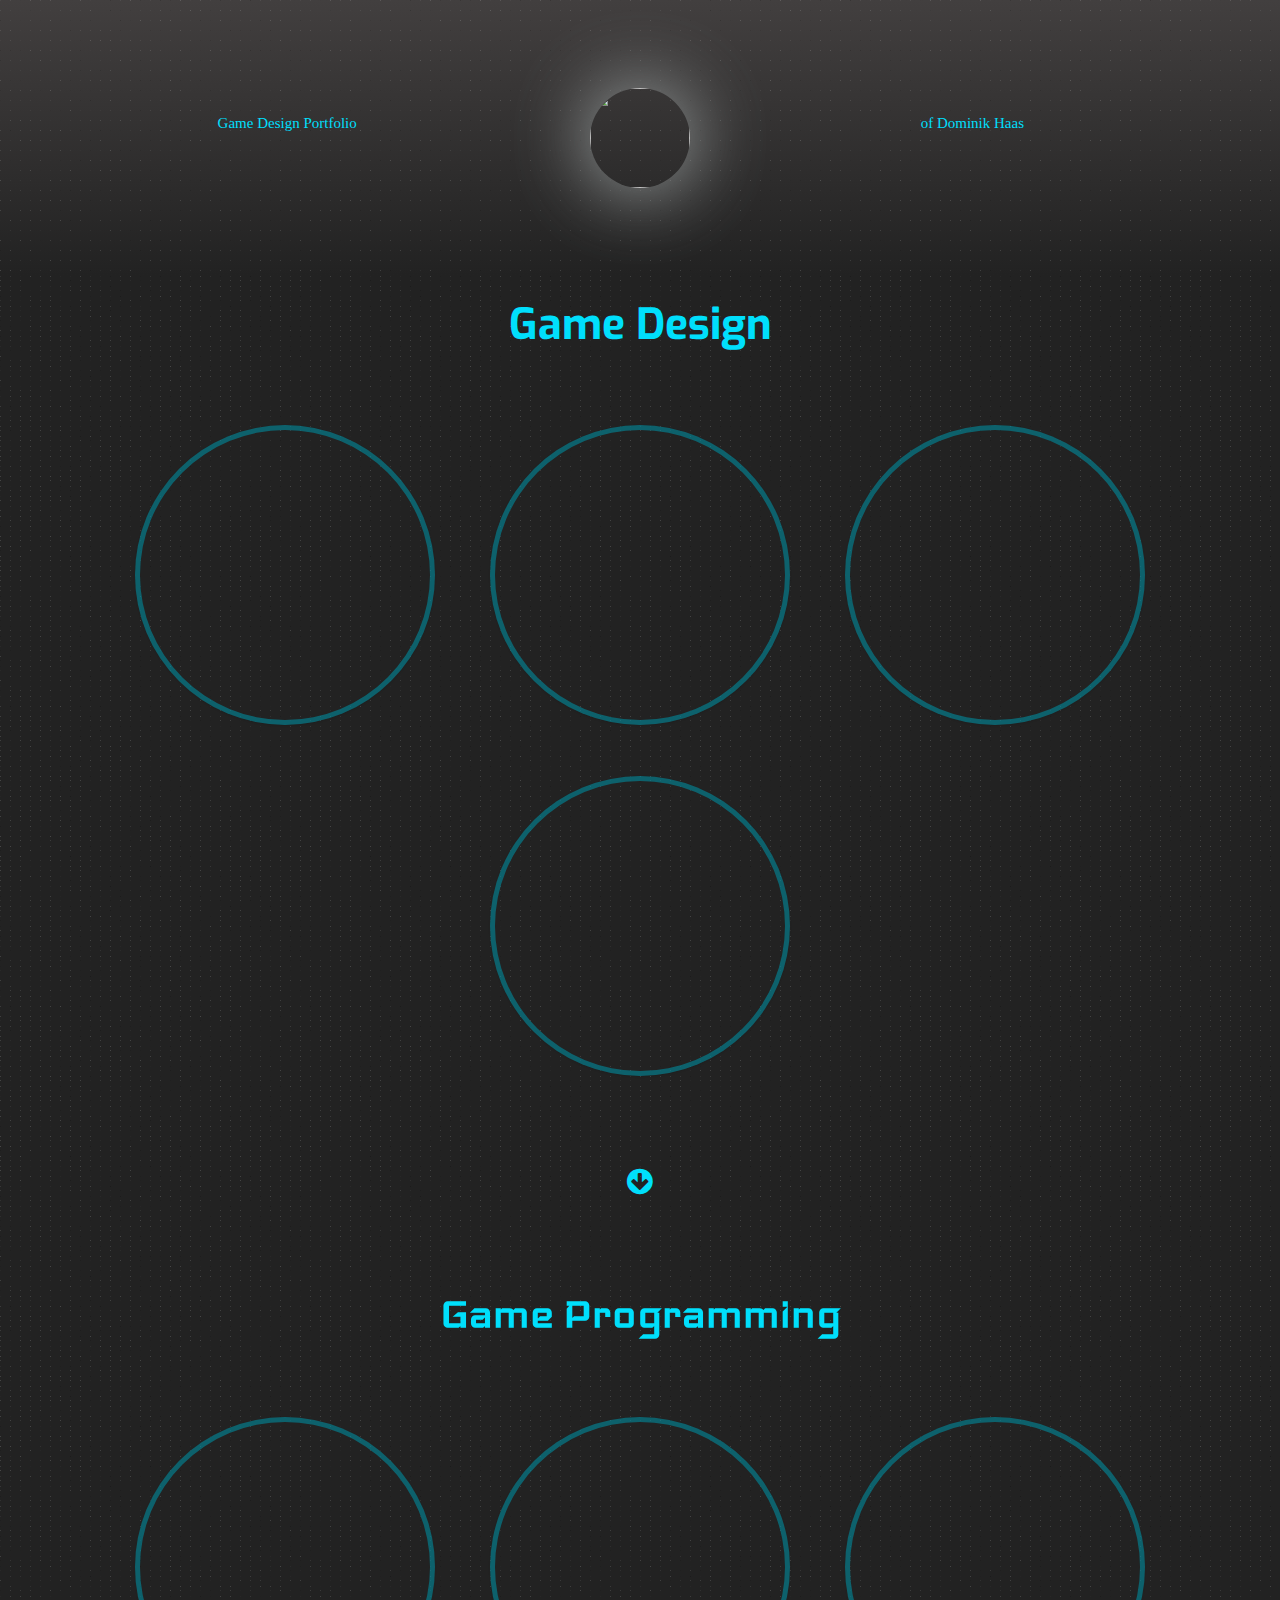
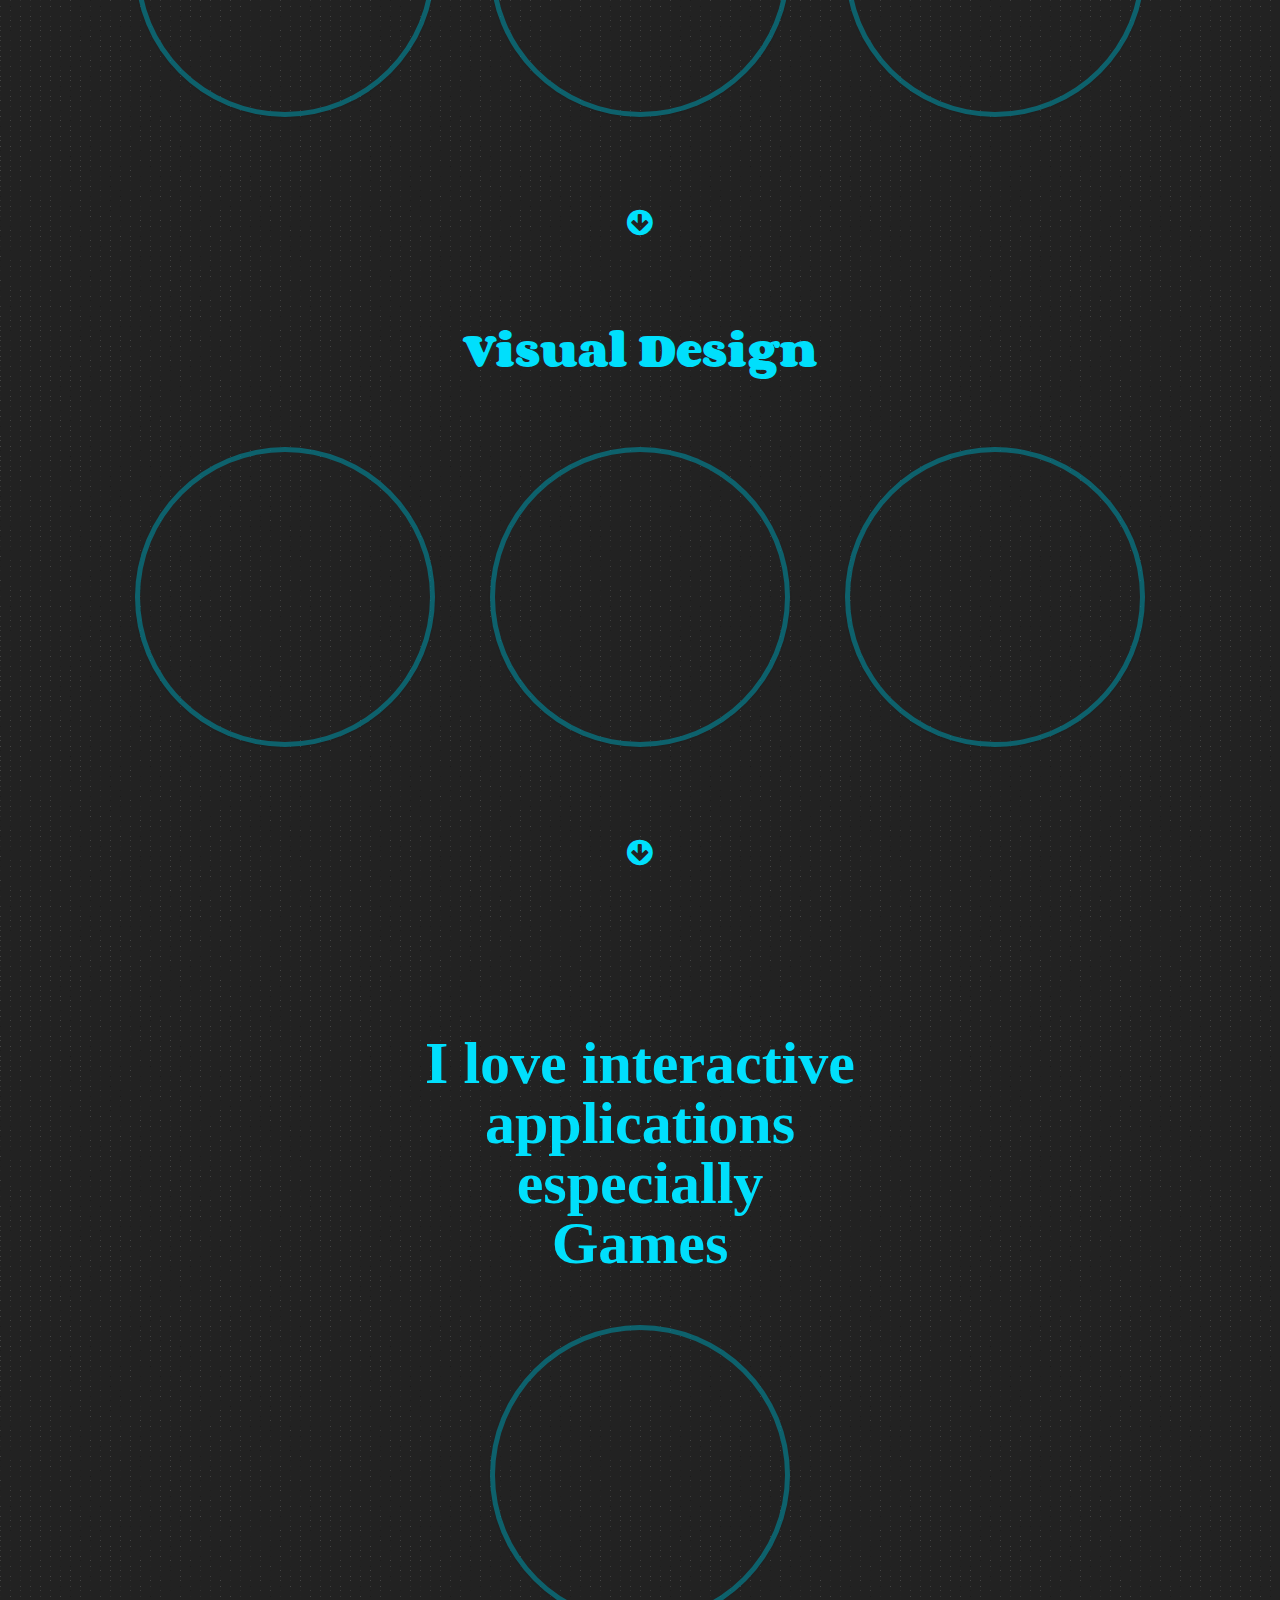
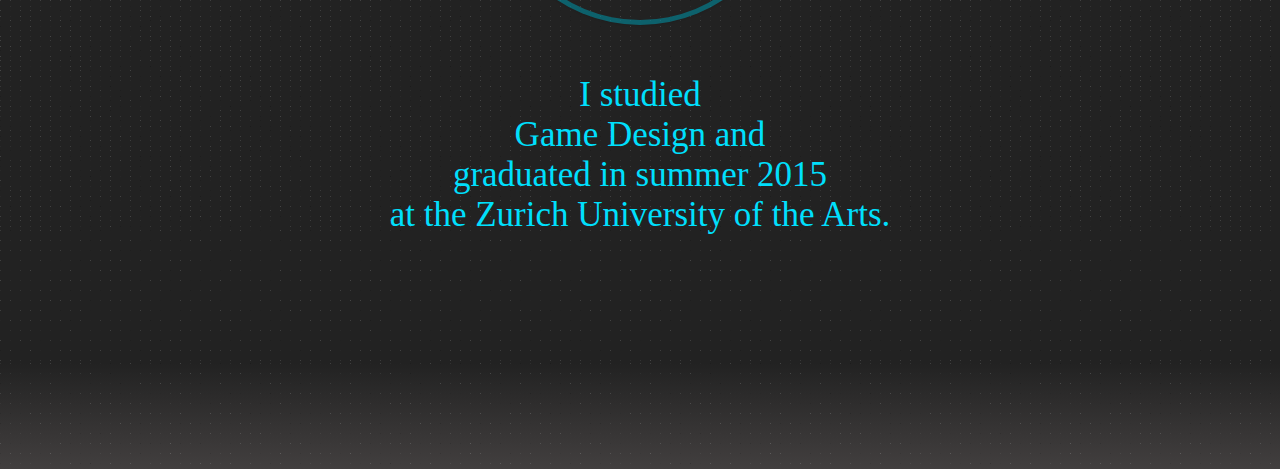
==== commit b1cf2bc2: "Portfolio update for the Items, Title; added Lazysize loading" ====
--- a/index.html
+++ b/index.html
@@ -14,15 +14,12 @@
         
 		<link rel="shortcut icon" href="images/icons/fav_icon_logo.png" /> 
         
-        <!--        
-		<link rel="stylesheet" type="text/css" media="screen" href="css/slider.css" />
-		<link rel="stylesheet" type="text/css" media="screen" href="css/component.css" />
-		<link rel="stylesheet" type="text/css" media="screen" href="css/style.css" />
-		<link rel="stylesheet" type="text/css" media="screen" href="css/interactive.css" />        
-        -->
-        
-        <link rel="stylesheet" type="text/css" media="screen" href="css/portfolio.min.css" />
-        
+		<link rel="stylesheet" type="text/css" media="screen" href="css/slider.min.css" />
+		<link rel="stylesheet" type="text/css" media="screen" href="css/component.min.css" />
+		<link rel="stylesheet" type="text/css" media="screen" href="css/style.min.css" />
+		<link rel="stylesheet" type="text/css" media="screen" href="css/interactive.min.css" />        
+        
+		<script async src="js/lazysizes.min.js"></script>
 		<script src="js/modernizr.custom.js"></script>
         <script src="js/jquery-2.1.1.min.js"></script>
         <script async src="js/jquery.scrollTo.min.js"></script>
@@ -66,27 +63,30 @@
             
             <header class="logo">
                 
-                <nav class="circular-menu">
-
-                  <div class="circle open">
+                <nav class="circular-menu closed">
+                  <div class="left pullDown">Game Design Portfolio</div>
+                  <div class="right pullDown">of Dominik Haas</div>
+                    
+                  <div class="circle">
                     <a local="#gameprogramming" class="fa fa-code fa-2x"></a>
                     <a local="#visualdesign" class="fa fa-pencil fa-2x"></a>
                     <a href="http://linkedin.com/pub/dominik-haas/81/a65/844" target="_blank" class="fa fa-linkedin fa-lg"></a>
                     <a href="http://github.com/DomDomHaas" target="_blank" class="fa fa-github fa-lg"></a>
                     <a href="http://twitter.com/DomDomHaas" target="_blank" class="fa fa-twitter fa-lg"></a>
-                    <a href="http://domdomhaas.github.io" target="_blank" class="fa fa-cogs fa-lg"></a>
+                    <a href="http://www.indiedb.com/members/dominikhaas/blogs" target="_blank" class="fa fa-cogs fa-lg"></a>
                     <a href="mailto: dominik.haas@gmx.ch" target="_blank" class="fa fa-envelope fa-lg"></a>
                     <a local="#gamedesign" class="fa fa-gamepad fa-2x"></a>
                   </div>
 
-                  <a href="" class="menu-button fa fa-2x scaling"></a>
-                  <img class="logoimg" src="images/icons/Logo.png"/>
-
+                  <a href="" class="menu-button fa fa-2x pulse"></a>
+                  <img class="logoimg" src="images/colorpalettes/colorpalettes_title.jpg"/>
+
+                    
                 </nav>
             </header>
-            <script src="js/logo.js"></script>
-            
-            
+            <script src="js/logo.min.js"></script>
+            
+            <!--
             <section class="intro">
                 <div class="title">
                     <h1>I love<br/>interactive<br/>applications<br/>especially<br/>Games</h1>
@@ -97,11 +97,14 @@
                     <p>I studied<br/>Game Design and<br/>graduated in summer 2015<br/>at the Zurich University of the Arts.</p>
                 </div>
             </section>
+            -->
             
             <main class="main">
 				<ul id="og-grid" class="og-grid">
 
+            <!--
                     <li local="#gamedesign" class="gonext fa fa-2x fa-arrow-circle-down floating"></li>
+            -->
                     
                     <li id="gamedesign" class="clearfix header gd">
                         <p>Game Design</p>
@@ -222,6 +225,10 @@
                     
                     <li id="fotoabout" class="clearfix header gd"></li>
                     
+                    <div class="title">
+                        <h1>I love interactive<br/>applications<br/>especially<br/>Games</h1>
+                    </div>
+                                        
 					<li>
                         <div class="item gd" data-name="Dominik Haas"
                              data-src="images/me/me_300_title.jpg"
@@ -234,16 +241,21 @@
                         </div>
 					</li>
                     
+                    <div id="about" class="about">
+                        <p>I studied<br/>Game Design and<br/>graduated in summer 2015<br/>at the Zurich University of the Arts.</p>
+                    </div>
+                    
+                    
 				</ul>
 			</main>
 
             <footer class="footer tt-wrapper">
-                <a href="mailto: dominik.haas@gmx.ch" target="_blank"><span>Email</span><img src="images/icons/email.png" /></a>
-                <a href="http://domdomhaas.github.io" target="_blank"><span>Dev Blog</span><img src="images/icons/gears.png" /></a>
+                <a href="mailto: dominik.haas@gmx.ch" target="_blank"><span>Email</span><img class="lazyload" data-src="images/icons/email.png" /></a>
+                <a href="http://www.indiedb.com/members/dominikhaas/blogs" target="_blank"><span>Dev Blog</span><img class="lazyload" data-src="images/icons/gears.png" /></a>
                 
-                <a href="http://twitter.com/DomDomHaas" target="_blank"><span>Twitter</span><img src="images/icons/twitter.png" /></a>
-                <a href="http://github.com/DomDomHaas" target="_blank"><span>Github</span><img src="images/icons/github.png" /></a>
-                <a href="http://linkedin.com/pub/dominik-haas/81/a65/844" target="_blank"><span>Linkedin</span><img src="images/icons/linkedin.png" /></a>                
+                <a href="http://twitter.com/DomDomHaas" target="_blank"><span>Twitter</span><img class="lazyload" data-src="images/icons/twitter.png" /></a>
+                <a href="http://github.com/DomDomHaas" target="_blank"><span>Github</span><img class="lazyload" data-src="images/icons/github.png" /></a>
+                <a href="http://linkedin.com/pub/dominik-haas/81/a65/844" target="_blank"><span>Linkedin</span><img class="lazyload" data-src="images/icons/linkedin.png" /></a>                
             </footer>
             
             
--- a/css/slider.min.css
+++ b/css/slider.min.css
@@ -0,0 +1 @@
+.slider{float:left;margin:2% auto 2% 2%;width:45%;position:relative;overflow:hidden;transition:transform 500ms ease 0s;transform:translate3d(0,0,0);max-width:600px}.slider ul{margin:0;padding:0;white-space:nowrap;list-style-type:none}.slider ul li{-webkit-transform:translateZ(0);-moz-transform:translateZ(0);transform:translateZ(0);float:left;display:block;margin:0;padding:0}.slider ul li>div{display:block;text-align:center;outline:0}.slider ul li>img{width:100%;max-width:600px;border-radius:2%}.slider nav span{position:absolute;text-align:center;cursor:pointer;width:75px;height:75px;bottom:2%;border:2px solid;border-radius:50%;font-size:50px;font-weight:700}.slider nav span:hover{background:#423f3f}.slider nav span.next{right:2%}.slider nav span.prev{left:2%}--- a/css/component.min.css
+++ b/css/component.min.css
@@ -0,0 +1 @@
+.og-details a,.og-fullimg img,.og-grid li{display:inline-block}.morph-button>button,.og-details a{text-transform:uppercase;letter-spacing:2px}.og-grid{list-style:none;padding:0;margin:0 auto;text-align:center;width:100%;max-width:1280px}.og-grid li{margin:2%;vertical-align:top}.og-grid li.header{margin:0 auto 2%}.og-grid li.og-expanded .item::after{top:100%;border:solid transparent;content:" ";height:0;width:0;position:absolute;pointer-events:none;border-bottom-color:#00dffc;border-width:15px;left:50%;margin:-10px 0 0 -15px}.og-expander{position:absolute;top:auto;left:0;width:100%;margin-top:20px;text-align:left;height:0;overflow:hidden}.og-details a,.og-fullimg{text-align:center}.og-expander-inner{padding:25px;height:100%}.og-close{position:absolute;width:40px;height:40px;right:2%;top:2%;padding:3px 5px 4px 7px;border:1px solid;border-radius:50%;cursor:pointer;z-index:10}.og-close:hover{box-shadow:0 0 5px 0 #fff}.og-details,.og-fullimg{width:50%;float:left;overflow:hidden;position:relative}.og-details{padding:0 2% 0 8%}.og-fullimg img{max-height:100%;max-width:100%}.og-details h3{font-size:52px;padding:0;margin:5% 0;line-height:1.1}.og-details p{font-weight:400;font-size:18px;line-height:1.5;color:#999}.og-details a{font-weight:700;font-size:15px;color:#333;padding:0;border:3px solid #333;margin:75px 25% 0;outline:0;width:50%;height:55px;line-height:3.2;background-color:#faf1e0}.og-details a:hover{border-color:#999;color:#999}.og-loading{width:20px;height:20px;border-radius:50%;background:#ddd;box-shadow:0 0 1px #ccc,15px 30px 1px #ccc,-15px 30px 1px #ccc;position:absolute;top:50%;left:50%;margin:-25px 0 0 -25px;-webkit-animation:loader .5s infinite ease-in-out both;-moz-animation:loader .5s infinite ease-in-out both;animation:loader .5s infinite ease-in-out both}@-webkit-keyframes loader{0%{background:#ddd}33%{background:#ccc;box-shadow:0 0 1px #ccc,15px 30px 1px #ccc,-15px 30px 1px #ddd}66%{background:#ccc;box-shadow:0 0 1px #ccc,15px 30px 1px #ddd,-15px 30px 1px #ccc}}@-moz-keyframes loader{0%{background:#ddd}33%{background:#ccc;box-shadow:0 0 1px #ccc,15px 30px 1px #ccc,-15px 30px 1px #ddd}66%{background:#ccc;box-shadow:0 0 1px #ccc,15px 30px 1px #ddd,-15px 30px 1px #ccc}}@keyframes loader{0%{background:#ddd}33%{background:#ccc;box-shadow:0 0 1px #ccc,15px 30px 1px #ccc,-15px 30px 1px #ddd}66%{background:#ccc;box-shadow:0 0 1px #ccc,15px 30px 1px #ddd,-15px 30px 1px #ccc}}@media screen and (max-width:1024px){.og-details h3{font-size:40px}}@media screen and (max-width:830px){.og-details p{font-size:15px}}@media screen and (min-width:640px){.og-details h3{margin:3% 0 5%}}@media screen and (min-width:830px){.og-details p{font-size:25px}}@media screen and (max-width:639px){.og-details h3{font-size:20px}}@media screen and (max-width:650px){.og-fullimg{display:none}.og-details{float:none;width:100%}}.stack{float:left;margin:2% auto 2% 5%;width:45%;padding:0;position:relative;max-width:600px}.stack figure{margin:0;padding:0}.stack img{max-width:100%;position:absolute;top:0;left:0;-webkit-transition:all .3s;transition:all .3s;outline:transparent solid 1px;border-radius:1%}.morph-button,.stack img:last-child{position:relative}.stack-sidegrid img:first-child,.stack-sidegrid img:nth-child(2),.stack-sidegrid img:nth-child(3){-webkit-transform:scale(0);transform:scale(0)}.stack-sidegrid img:nth-child(4){-webkit-transform-origin:0 0;transform-origin:0 0}.stack-sidegrid img:nth-child(3){-webkit-transform-origin:100% 0;transform-origin:100% 0}.stack-sidegrid img:nth-child(2){-webkit-transform-origin:0 100%;transform-origin:0 100%}.stack-sidegrid img:first-child{-webkit-transform-origin:100% 100%;transform-origin:100% 100%}.stack-sidegrid.active img{-webkit-transform:scale(.48);transform:scale(.48)}.morph-button{display:block;margin:0 auto}.morph-button>button{position:relative;border:none;background-color:#e85657;color:#f9f6e5;font-family:Candara;font-size:15px;font-weight:700;text-align:center;overflow:hidden}.morph-button.open>button,.morph-content{pointer-events:none}.morph-button.open .morph-content{pointer-events:auto}.morph-button-fixed,.morph-button-fixed .morph-content{width:50%;height:55px;margin:75px 25% 0;border:3px solid #333}.morph-button-fixed.active.open{border:none}.morph-button-fixed:hover,.morph-button-fixed:hover>button{border-color:#999;color:#999}.morph-button-fixed>button{z-index:1000;width:100%;height:100%}.morph-button-fixed.open>button{opacity:0;-webkit-transition:opacity .1s;transition:opacity .1s}.morph-button-fixed .morph-content{position:fixed;z-index:900;opacity:0;-webkit-transition:opacity .3s .5s,width .4s .1s,height .4s .1s,top .4s .1s,left .4s .1s,margin .4s .1s;transition:opacity .3s .5s,width .4s .1s,height .4s .1s,top .4s .1s,left .4s .1s,margin .4s .1s}.morph-button-fixed.open .morph-content{opacity:1}.morph-button-fixed .morph-content>div{visibility:hidden;opacity:0;-webkit-transition:opacity .1s,visibility 0s .1s,height 0s .1s;transition:opacity .1s,visibility 0s .1s,height 0s .1s}.morph-button-fixed.open .morph-content>div{visibility:visible;opacity:1;-webkit-transition:opacity .3s .5s;transition:opacity .3s .5s}.morph-button-fixed.active>button{z-index:2000}.morph-button-fixed.active .morph-content{z-index:1900}.morph-button-modal::before{position:fixed;top:0;left:0;z-index:800;width:100%;height:100%;background:rgba(0,0,0,.5);content:'';opacity:0;-webkit-transition:opacity .5s;transition:opacity .5s;pointer-events:none}.morph-button-modal.open::before{opacity:1;pointer-events:auto}.morph-button-modal.active::before{z-index:1800}.morph-button-modal .morph-content{overflow:hidden;-webkit-transition:opacity .3s .5s,width .4s .1s,height .4s .1s,top .4s .1s,left .4s .1s,margin .4s .1s;transition:opacity .3s .5s,width .4s .1s,height .4s .1s,top .4s .1s,left .4s .1s,margin .4s .1s}.morph-button-modal.open .morph-content{top:50%!important;left:50%!important;margin:-210px 0 0 -300px;width:600px;height:420px;-webkit-transition:width .4s .1s,height .4s .1s,top .4s .1s,left .4s .1s,margin .4s .1s;transition:width .4s .1s,height .4s .1s,top .4s .1s,left .4s .1s,margin .4s .1s}.morph-button-modal-4{display:inline-block}.no-js .morph-button .morph-content .icon-close,.no-js .morph-button>button{display:none}.morph-button-modal-4 .morph-content,.morph-button-modal-4>button{background-color:#faf1e0;color:#553445}.morph-button-modal-4 .morph-clone,.morph-button-modal-4>button span{padding-left:10px;color:#286f81}.morph-button-modal-4 .morph-clone{position:absolute;right:34px;bottom:30px;z-index:100;letter-spacing:1px;font-weight:700;-webkit-transition:bottom .4s .1s,right .4s .1s;transition:bottom .4s .1s,right .4s .1s}.morph-button-modal-4.open .morph-clone,.no-js .morph-button-modal-4 .morph-clone{right:10px;bottom:10px}.morph-button-modal-4.open .morph-content{margin:-200px 0 0 -320px;width:640px;height:365px}.morph-button .morph-content,.morph-button-modal-4 .morph-clone,.morph-button.open .morph-content{-webkit-transition-timing-function:cubic-bezier(.7,0,.3,1);transition-timing-function:cubic-bezier(.7,0,.3,1)}.noscroll{overflow:hidden}.morph-button-overlay.scroll .morph-content{overflow-y:scroll}.morph-button-sidebar.scroll .morph-content{overflow:auto}.no-js .morph-button{margin:10px 0;float:none}.no-js .morph-button,.no-js .morph-button .morph-content,.no-js .morph-button .morph-content>div{position:relative;width:auto;height:auto;opacity:1;visibility:visible;top:auto;left:auto;-webkit-transform:none;transform:none;pointer-events:auto}.no-js .morph-button-sidebar{width:300px;position:fixed;top:0;left:0;margin:0;height:100%;background:#e85657;overflow:auto}.no-transition{-webkit-transition:none!important;transition:none!important}@media screen and (max-width:600px){.morph-button-modal.open .morph-content{top:0!important;left:0!important;margin:0;width:100%;height:100%;-webkit-transition:width .4s .1s,height .4s .1s,top .4s .1s,left .4s .1s;transition:width .4s .1s,height .4s .1s,top .4s .1s,left .4s .1s}}@media screen and (max-width:400px){.morph-button-fixed,.morph-button-fixed .morph-content{width:200px;height:80px}.morph-button-fixed>button{font-size:75%}.morph-button-modal-4,.morph-button-modal-4 .morph-content{width:220px;height:120px}.morph-button-modal-4>button{font-size:100%;line-height:50px}.morph-button-modal-4>button span{display:block}.morph-button-modal-4 .morph-clone{right:83px;bottom:26px}}--- a/css/style.min.css
+++ b/css/style.min.css
@@ -0,0 +1 @@
+*,.about,.main{padding:0}.container,.header{width:100%}.container,.footer,.main,header{background-image:url(../images/texture/dots-300x300-fine_transparent.png)}.about,.container,.trailer_wrapper{position:relative}.bigEntrance,.expandOpen,.expandUp,.fadeIn,.hatch,.slideDown,.slideLeft,.slideRight,.slideUp{visibility:visible!important}html{height:100%}*{-webkit-box-sizing:border-box;-moz-box-sizing:border-box;box-sizing:border-box;margin:0}body h1{margin:0;line-height:1}body{font-family:Candara;font-weight:300;font-size:15px;overflow:scroll;overflow-x:hidden}a{color:#555;text-decoration:none}.about{max-width:650px;margin:1% auto;text-align:center;font-size:35px}.title,.trailer_wrapper{max-width:640px;text-align:center}.about_item{margin:1% auto auto}.main>p{text-align:center;padding:50px 20px}.main>.og-grid li .ch-item.vd{border-radius:25%}.main>.og-grid li .ch-item.gd{border-radius:50%}.main>.og-grid li .ch-item.gp{border-radius:1%}.header{margin:100px 0 0;padding:2% 0;height:auto;font-weight:700}.gonext{display:block;height:30px;width:30px;padding:0;cursor:pointer}.og-grid li.gonext{margin:5% 45%}.intro .gonext{margin:2.5% auto 0}.gonext:first-child{margin-top:2.5%}.footer{text-align:center;margin:10% auto 0}.footer a{display:inline-block;margin:25px;height:56px;width:56px;padding:0}.header.vd,.og-details.vd h3{font-family:Corben,cursive}.header.gd,.og-details.gd h3{font-family:Exo,sans-serif}.header.gd p{font-size:43px}.header.gp,.og-details.gp h3{font-family:Iceland}.header.gp p{font-size:50px}.intro{text-align:center}.title{font-size:40px;margin:0 auto;min-width:480px;padding:2% 0}.about>p{margin:25px auto;color:#00dffc}.logo{padding:1% 0;text-align:center}.logo>img{width:100px;height:100px}header{background-image:url(../images/texture/dots-300x300-fine_transparent.png),-webkit-gradient(linear,left top,left bottom,from(#222),to(#423F3F));background-image:url(../images/texture/dots-300x300-fine_transparent.png),-webkit-linear-gradient(top,#222,#423F3F);background-image:url(../images/texture/dots-300x300-fine_transparent.png),-moz-linear-gradient(top,#222,#423F3F);background-image:url(../images/texture/dots-300x300-fine_transparent.png),-ms-linear-gradient(top,#222,#423F3F);background-image:url(../images/texture/dots-300x300-fine_transparent.png),-o-linear-gradient(top,#222,#423F3F);background-image:url(../images/texture/dots-300x300-fine_transparent.png),linear-gradient(to top,#222,#423F3F)}.footer{background-image:url(../images/texture/dots-300x300-fine_transparent.png),-webkit-gradient(linear,left bottom,left top,from(#222),to(#423F3F));background-image:url(../images/texture/dots-300x300-fine_transparent.png),-webkit-linear-gradient(bottom,#222,#423F3F);background-image:url(../images/texture/dots-300x300-fine_transparent.png),-moz-linear-gradient(bottom,#222,#423F3F);background-image:url(../images/texture/dots-300x300-fine_transparent.png),-ms-linear-gradient(bottom,#222,#423F3F);background-image:url(../images/texture/dots-300x300-fine_transparent.png),-o-linear-gradient(bottom,#222,#423F3F);background-image:url(../images/texture/dots-300x300-fine_transparent.png),linear-gradient(to bottom,#222,#423F3F)}body{background-color:#222;color:#00DFFC}body p{color:#00b4cc}.header p{line-height:1.1;font-size:40px;color:#00DFFC}.old_expaner{background-color:#343838;color:#00DFFC}.og-expander{background-color:#383634;color:#00DFFC}.og-details a{background-color:#008c9e;color:#383634;border-color:#008c9e}.og-details a:hover{border-color:#00DFFC;color:#00DFFC}.og-details p{color:#00b4cc}.morph-button-modal-4 .morph-content,.morph-button-modal-4>button{background-color:#008c9e;color:#383634}.morph-button-fixed,.morph-button-fixed .morph-content{color:#00B4CC;border-color:#008c9e}.morph-button-fixed:hover,.morph-button-fixed:hover>button{border-color:#00DFFC;color:#00DFFC}.og-close{color:#00B4CC}.og-close:hover{color:#00DFFC}.og-grid li.og-expanded .ch-item::after{top:300px;border-bottom-color:#00DFFC}.trailer_wrapper{height:360px;margin:auto}.trailer_wrapper>.trailer{position:absolute;top:0;left:0;max-width:100%;max-height:100%;-webkit-border-radius:5px;-moz-border-radius:5px;border-radius:5px}@media screen and (min-width:320px) and (max-width:639px){.logo{padding:0}.title{min-width:0;font-size:21px;padding:10% 0 5%}.about{font-size:25px;padding:10% 5%}.about>p{margin:12% -5%}.main>.og-grid li.gonext{margin:10% 40% 0}.about>p:last-child{margin-bottom:5%}.main{padding:0}.main>.og-grid li .ch-item{max-width:250px;max-height:250px}.og-grid li.header{margin:25% auto 0;padding:5% 0 0}.og-grid li{margin:15% 5% 0}.og-expander-inner{padding:10%}.slider,.stack{float:none;margin:0 auto;height:300px;width:300px}.slider nav span{width:50px;height:50px;bottom:2%;line-height:40px}.og-details{padding:0}.morph-button-modal-4.open .morph-content{margin:0 auto;width:100%;height:365px}.morph-button-modal.open .morph-content{left:0!important;top:0!important}.morph-button-modal-4,.morph-button-modal-4 .morph-content{height:60px}.morph-button-fixed,.morph-button-fixed .morph-content,.og-details a{margin:10% 10% 0;width:80%;padding:0}.morph-button-modal-4>button{line-height:55px}.og-grid li.og-expanded .ch-item:after{top:100%}.tt-wrapper a span{display:none}.footer{margin:35% auto 0;padding:0 0 2%}}@media screen and (min-width:320px) and (max-width:399px){.about>p{font-size:21px}}@media screen and (min-width:639px) and (max-width:830px){.og-details,.stack{float:none;max-width:50%}.stack{margin:2% auto}.slider nav span{width:50px;height:50px;bottom:2%;line-height:40px;border:1px solid;font-weight:400}}@media screen and (min-width:640px){.morph-button-fixed,.morph-button-fixed .morph-content,.og-details a{margin:15% 15% 0;width:75%}}@media screen and (max-width:1400px){.slider nav span.next{right:2%}.slider nav span.prev{left:2%}}@media screen and (min-width:768px) and (max-width:1024px){.og-details,.stack{max-width:50%}.morph-button-modal-4.open .morph-content{margin:-200px 0 0 -50%;width:100%;height:365px}}@media screen and (min-width:320px) and (max-width:480px){.morph-button-fixed,.morph-button-fixed .morph-content,.og-details a{margin:10% 10% 0}}@media screen and (min-width:320px) and (max-width:400px){.header.gp p{margin:0 5%}.footer a{margin:0 30px;height:50px;width:50px;padding:0}}@media screen and (min-width:980px) and (max-width:1024px){.slider nav span{bottom:5%}}@media screen and (min-width:320px) and (max-width:768px){.morph-button-modal-4>button,.og-details a{line-height:30px}.ch-info h3{font-size:21px}.morph-button-modal-4,.morph-button-modal-4 .morph-content{height:35px}.og-details a{height:35px}}@media screen and (min-width:768px){.og-close{top:5%}body h1{font-size:60px}}.slideDown{animation-name:slideDown;-webkit-animation-name:slideDown;-webkit-animation-duration:1s;-webkit-animation-timing-function:ease}.slideDown,.slideUp{animation-timing-function:ease;animation-duration:1s}@keyframes slideDown{0%{transform:translateY(-100%)}50%{transform:translateY(8%)}65%{transform:translateY(-4%)}80%{transform:translateY(4%)}95%{transform:translateY(-2%)}100%{transform:translateY(0)}}@-webkit-keyframes slideDown{0%{-webkit-transform:translateY(-100%)}50%{-webkit-transform:translateY(8%)}65%{-webkit-transform:translateY(-4%)}80%{-webkit-transform:translateY(4%)}95%{-webkit-transform:translateY(-2%)}100%{-webkit-transform:translateY(0)}}.slideUp{animation-name:slideUp;-webkit-animation-name:slideUp;-webkit-animation-duration:1s;-webkit-animation-timing-function:ease}@keyframes slideUp{0%{transform:translateY(100%)}50%{transform:translateY(-8%)}65%{transform:translateY(4%)}80%{transform:translateY(-4%)}95%{transform:translateY(2%)}100%{transform:translateY(0)}}@-webkit-keyframes slideUp{0%{-webkit-transform:translateY(100%)}50%{-webkit-transform:translateY(-8%)}65%{-webkit-transform:translateY(4%)}80%{-webkit-transform:translateY(-4%)}95%{-webkit-transform:translateY(2%)}100%{-webkit-transform:translateY(0)}}.slideLeft{animation-name:slideLeft;-webkit-animation-name:slideLeft;animation-duration:1s;-webkit-animation-duration:1s;-webkit-animation-timing-function:ease-in-out}.slideLeft,.slideRight{animation-timing-function:ease-in-out}@keyframes slideLeft{0%{transform:translateX(150%)}50%{transform:translateX(-8%)}65%{transform:translateX(4%)}80%{transform:translateX(-4%)}95%{transform:translateX(2%)}100%{transform:translateX(0)}}@-webkit-keyframes slideLeft{0%{-webkit-transform:translateX(150%)}50%{-webkit-transform:translateX(-8%)}65%{-webkit-transform:translateX(4%)}80%{-webkit-transform:translateX(-4%)}95%{-webkit-transform:translateX(2%)}100%{-webkit-transform:translateX(0)}}.slideRight{animation-name:slideRight;-webkit-animation-name:slideRight;animation-duration:1s;-webkit-animation-duration:1s;-webkit-animation-timing-function:ease-in-out}@keyframes slideRight{0%{transform:translateX(-150%)}50%{transform:translateX(8%)}65%{transform:translateX(-4%)}80%{transform:translateX(4%)}95%{transform:translateX(-2%)}100%{transform:translateX(0)}}@-webkit-keyframes slideRight{0%{-webkit-transform:translateX(-150%)}50%{-webkit-transform:translateX(8%)}65%{-webkit-transform:translateX(-4%)}80%{-webkit-transform:translateX(4%)}95%{-webkit-transform:translateX(-2%)}100%{-webkit-transform:translateX(0)}}.slideExpandUp{animation-name:slideExpandUp;-webkit-animation-name:slideExpandUp;animation-duration:1.6s;-webkit-animation-duration:1.6s;animation-timing-function:ease-out;-webkit-animation-timing-function:ease -out;visibility:visible!important}@keyframes slideExpandUp{0%{transform:translateY(100%) scaleX(.5)}30%{transform:translateY(-8%) scaleX(.5)}40%{transform:translateY(2%) scaleX(.5)}50%{transform:translateY(0) scaleX(1.1)}60%{transform:translateY(0) scaleX(.9)}70%{transform:translateY(0) scaleX(1.05)}80%{transform:translateY(0) scaleX(.95)}90%{transform:translateY(0) scaleX(1.02)}100%{transform:translateY(0) scaleX(1)}}@-webkit-keyframes slideExpandUp{0%{-webkit-transform:translateY(100%) scaleX(.5)}30%{-webkit-transform:translateY(-8%) scaleX(.5)}40%{-webkit-transform:translateY(2%) scaleX(.5)}50%{-webkit-transform:translateY(0) scaleX(1.1)}60%{-webkit-transform:translateY(0) scaleX(.9)}70%{-webkit-transform:translateY(0) scaleX(1.05)}80%{-webkit-transform:translateY(0) scaleX(.95)}90%{-webkit-transform:translateY(0) scaleX(1.02)}100%{-webkit-transform:translateY(0) scaleX(1)}}.expandUp{animation-name:expandUp;-webkit-animation-name:expandUp;animation-duration:.7s;-webkit-animation-duration:.7s;animation-timing-function:ease;-webkit-animation-timing-function:ease}@keyframes expandUp{0%{transform:translateY(100%) scale(.6) scaleY(.5)}60%{transform:translateY(-7%) scaleY(1.12)}75%{transform:translateY(3%)}100%{transform:translateY(0) scale(1) scaleY(1)}}@-webkit-keyframes expandUp{0%{-webkit-transform:translateY(100%) scale(.6) scaleY(.5)}60%{-webkit-transform:translateY(-7%) scaleY(1.12)}75%{-webkit-transform:translateY(3%)}100%{-webkit-transform:translateY(0) scale(1) scaleY(1)}}.fadeIn{animation-name:fadeIn;-webkit-animation-name:fadeIn;animation-duration:1.5s;-webkit-animation-duration:1.5s;animation-timing-function:ease-in-out;-webkit-animation-timing-function:ease-in-out}@keyframes fadeIn{0%{transform:scale(0);opacity:0}60%{transform:scale(1.1)}80%{transform:scale(.9);opacity:1}100%{transform:scale(1);opacity:1}}@-webkit-keyframes fadeIn{0%{-webkit-transform:scale(0);opacity:0}60%{-webkit-transform:scale(1.1)}80%{-webkit-transform:scale(.9);opacity:1}100%{-webkit-transform:scale(1);opacity:1}}.expandOpen{animation-name:expandOpen;-webkit-animation-name:expandOpen;animation-duration:1.2s;-webkit-animation-duration:1.2s;-webkit-animation-timing-function:ease-out}.bigEntrance,.expandOpen{animation-timing-function:ease-out}@keyframes expandOpen{0%{transform:scale(1.8)}50%{transform:scale(.95)}80%{transform:scale(1.05)}90%{transform:scale(.98)}100%{transform:scale(1)}}@-webkit-keyframes expandOpen{0%{-webkit-transform:scale(1.8)}50%{-webkit-transform:scale(.95)}80%{-webkit-transform:scale(1.05)}90%{-webkit-transform:scale(.98)}100%{-webkit-transform:scale(1)}}.bigEntrance{animation-name:bigEntrance;-webkit-animation-name:bigEntrance;animation-duration:1.6s;-webkit-animation-duration:1.6s;-webkit-animation-timing-function:ease-out}@keyframes bigEntrance{0%{transform:scale(.3) rotate(6deg) translateX(-30%) translateY(30%);opacity:.2}30%{transform:scale(1.03) rotate(-2deg) translateX(2%) translateY(-2%);opacity:1}45%{transform:scale(.98) rotate(1deg) translateX(0) translateY(0);opacity:1}60%{transform:scale(1.01) rotate(-1deg) translateX(0) translateY(0);opacity:1}75%{transform:scale(.99) rotate(1deg) translateX(0) translateY(0);opacity:1}90%{transform:scale(1.01) rotate(0) translateX(0) translateY(0);opacity:1}100%{transform:scale(1) rotate(0) translateX(0) translateY(0);opacity:1}}@-webkit-keyframes bigEntrance{0%{-webkit-transform:scale(.3) rotate(6deg) translateX(-30%) translateY(30%);opacity:.2}30%{-webkit-transform:scale(1.03) rotate(-2deg) translateX(2%) translateY(-2%);opacity:1}45%{-webkit-transform:scale(.98) rotate(1deg) translateX(0) translateY(0);opacity:1}60%{-webkit-transform:scale(1.01) rotate(-1deg) translateX(0) translateY(0);opacity:1}75%{-webkit-transform:scale(.99) rotate(1deg) translateX(0) translateY(0);opacity:1}90%{-webkit-transform:scale(1.01) rotate(0) translateX(0) translateY(0);opacity:1}100%{-webkit-transform:scale(1) rotate(0) translateX(0) translateY(0);opacity:1}}.hatch{animation-name:hatch;-webkit-animation-name:hatch;animation-duration:2s;-webkit-animation-duration:2s;animation-timing-function:ease-in-out;-webkit-animation-timing-function:ease-in-out;transform-origin:50% 100%;-ms-transform-origin:50% 100%;-webkit-transform-origin:50% 100%}@keyframes hatch{0%{transform:rotate(0) scaleY(.6)}20%{transform:rotate(-2deg) scaleY(1.05)}35%{transform:rotate(2deg) scaleY(1)}50%{transform:rotate(-2deg)}65%{transform:rotate(1deg)}80%{transform:rotate(-1deg)}100%{transform:rotate(0)}}@-webkit-keyframes hatch{0%{-webkit-transform:rotate(0) scaleY(.6)}20%{-webkit-transform:rotate(-2deg) scaleY(1.05)}35%{-webkit-transform:rotate(2deg) scaleY(1)}50%{-webkit-transform:rotate(-2deg)}65%{-webkit-transform:rotate(1deg)}80%{-webkit-transform:rotate(-1deg)}100%{-webkit-transform:rotate(0)}}.bounce{animation-name:bounce;-webkit-animation-name:bounce;animation-duration:1.6s;-webkit-animation-duration:1.6s;animation-timing-function:ease;-webkit-animation-timing-function:ease;transform-origin:50% 100%;-ms-transform-origin:50% 100%;-webkit-transform-origin:50% 100%}@keyframes bounce{0%{transform:translateY(0) scaleY(.6)}60%{transform:translateY(-100%) scaleY(1.1)}70%{transform:translateY(0) scaleY(.95) scaleX(1.05)}80%{transform:translateY(0) scaleY(1.05) scaleX(1)}90%{transform:translateY(0) scaleY(.95) scaleX(1)}100%{transform:translateY(0) scaleY(1) scaleX(1)}}@-webkit-keyframes bounce{0%{-webkit-transform:translateY(0) scaleY(.6)}60%{-webkit-transform:translateY(-100%) scaleY(1.1)}70%{-webkit-transform:translateY(0) scaleY(.95) scaleX(1.05)}80%{-webkit-transform:translateY(0) scaleY(1.05) scaleX(1)}90%{-webkit-transform:translateY(0) scaleY(.95) scaleX(1)}100%{-webkit-transform:translateY(0) scaleY(1) scaleX(1)}}.pulse{animation-name:pulse;-webkit-animation-name:pulse;-webkit-animation-duration:1.5s;animation-iteration-count:infinite;-webkit-animation-iteration-count:infinite}.floating,.pulse{animation-duration:1.5s}@keyframes pulse{0%,100%{transform:scale(.9);opacity:.7}50%{transform:scale(1);opacity:1}}@-webkit-keyframes pulse{0%,100%{-webkit-transform:scale(.95);opacity:.7}50%{-webkit-transform:scale(1);opacity:1}}.floating{animation-name:floating;-webkit-animation-name:floating;-webkit-animation-duration:1.5s;-webkit-animation-iteration-count:infinite}.floating,.tossing{animation-iteration-count:infinite}@keyframes floating{0%,100%{transform:translateY(0)}50%{transform:translateY(8%)}}@-webkit-keyframes floating{0%,100%{-webkit-transform:translateY(0)}50%{-webkit-transform:translateY(8%)}}.tossing{animation-name:tossing;-webkit-animation-name:tossing;animation-duration:2.5s;-webkit-animation-duration:2.5s;-webkit-animation-iteration-count:infinite}@keyframes tossing{0%,100%{transform:rotate(-4deg)}50%{transform:rotate(4deg)}}@-webkit-keyframes tossing{0%,100%{-webkit-transform:rotate(-4deg)}50%{-webkit-transform:rotate(4deg)}}.pullUp{animation-name:pullUp;-webkit-animation-name:pullUp;-webkit-animation-duration:1.1s;-webkit-animation-timing-function:ease-out;transform-origin:50% 100%;-ms-transform-origin:50% 100%;-webkit-transform-origin:50% 100%}.pullDown,.pullUp{animation-timing-function:ease-out;animation-duration:1.1s}@keyframes pullUp{0%{transform:scaleY(.1)}40%{transform:scaleY(1.02)}60%{transform:scaleY(.98)}80%{transform:scaleY(1.01)}100%{transform:scaleY(1)}}@-webkit-keyframes pullUp{0%{-webkit-transform:scaleY(.1)}40%{-webkit-transform:scaleY(1.02)}60%{-webkit-transform:scaleY(.98)}80%{-webkit-transform:scaleY(1.01)}100%{-webkit-transform:scaleY(1)}}.pullDown{animation-name:pullDown;-webkit-animation-name:pullDown;-webkit-animation-duration:1.1s;-webkit-animation-timing-function:ease-out;transform-origin:50% 0;-ms-transform-origin:50% 0;-webkit-transform-origin:50% 0}@keyframes pullDown{0%{transform:scaleY(.1)}40%{transform:scaleY(1.02)}60%{transform:scaleY(.98)}80%{transform:scaleY(1.01)}100%{transform:scaleY(1)}}@-webkit-keyframes pullDown{0%{-webkit-transform:scaleY(.1)}40%{-webkit-transform:scaleY(1.02)}60%{-webkit-transform:scaleY(.98)}80%{-webkit-transform:scaleY(1.01)}100%{-webkit-transform:scaleY(1)}}.stretchLeft{animation-name:stretchLeft;-webkit-animation-name:stretchLeft;animation-duration:1.5s;-webkit-animation-duration:1.5s;-webkit-animation-timing-function:ease-out;transform-origin:100% 0;-ms-transform-origin:100% 0;-webkit-transform-origin:100% 0}.stretchLeft,.stretchRight{animation-timing-function:ease-out}@keyframes stretchLeft{0%{transform:scaleX(.3)}40%{transform:scaleX(1.02)}60%{transform:scaleX(.98)}80%{transform:scaleX(1.01)}100%{transform:scaleX(1)}}@-webkit-keyframes stretchLeft{0%{-webkit-transform:scaleX(.3)}40%{-webkit-transform:scaleX(1.02)}60%{-webkit-transform:scaleX(.98)}80%{-webkit-transform:scaleX(1.01)}100%{-webkit-transform:scaleX(1)}}.stretchRight{animation-name:stretchRight;-webkit-animation-name:stretchRight;animation-duration:1.5s;-webkit-animation-duration:1.5s;-webkit-animation-timing-function:ease-out;transform-origin:0 0;-ms-transform-origin:0 0;-webkit-transform-origin:0 0}@keyframes stretchRight{0%{transform:scaleX(.3)}40%{transform:scaleX(1.02)}60%{transform:scaleX(.98)}80%{transform:scaleX(1.01)}100%{transform:scaleX(1)}}@-webkit-keyframes stretchRight{0%{-webkit-transform:scaleX(.3)}40%{-webkit-transform:scaleX(1.02)}60%{-webkit-transform:scaleX(.98)}80%{-webkit-transform:scaleX(1.01)}100%{-webkit-transform:scaleX(1)}}--- a/css/interactive.min.css
+++ b/css/interactive.min.css
@@ -0,0 +1 @@
+.floating,.scaling{-webkit-animation-duration:3s;-webkit-animation-iteration-count:infinite;-webkit-animation-timing-function:ease-in-out;-moz-animation-duration:3s;-moz-animation-iteration-count:infinite;-moz-animation-timing-function:ease-in-out}.logoimg,.menu-button{border-radius:50%}.info h3,.info p a{text-transform:uppercase}.floating{-webkit-animation-name:Floatingx;-moz-animation-name:Floating}@-webkit-keyframes Floatingx{from,to{-webkit-transform:translate(0,0)}65%{-webkit-transform:translate(0,15px)}}@-moz-keyframes Floating{from,to{-moz-transform:translate(0,0)}65%{-moz-transform:translate(0,15px)}}.scaling{-webkit-animation-name:scalex;-moz-animation-name:scale}@-webkit-keyframes scalex{from,to{-webkit-transform:scale(.9)}65%{-webkit-transform:scale(1)}}@-moz-keyframes scale{from,to{-moz-transform:scale(.9)}65%{-moz-transform:scale(1)}}.circular-menu{margin:0 auto;position:relative}.circular-menu .left,.circular-menu .right{position:relative;margin:10% 0;display:none}.circular-menu .left{left:25%;float:left}.circular-menu .right{right:29%;float:right}.circle a,.logoimg,.menu-button{text-align:center;position:absolute;text-decoration:none;cursor:pointer}.circular-menu.closed .left,.circular-menu.closed .right{display:inherit}.circle{width:250px;height:250px;opacity:0;margin:0 auto;-webkit-transform:scale(.5);-moz-transform:scale(.5);transform:scale(.5);-webkit-transition:all .4s ease-in-out;-moz-transition:all .4s ease-in-out;transition:all .4s ease-in-out}.open.circle{opacity:1;-webkit-transform:scale(1.1);-moz-transform:scale(1.1);transform:scale(1.1)}.circle a{color:#00DFFC;display:block;height:50px;width:50px;line-height:40px;margin-left:-25px;margin-top:-20px}.info h3,.info p{color:#fff;margin:0 30px}.circle a:hover{color:#eef}.logoimg,.menu-button{display:block;height:100px;left:calc(50% - 50px);top:calc(50% - 50px);width:100px}.menu-button{background:0 0;-webkit-box-shadow:0 0 75px 5px #999e9e;box-shadow:0 0 75px 5px #999e9e}.menu-button:hover{background-color:#eef}.item{width:300px;height:300px;position:relative;cursor:default;box-shadow:inset 0 0 0 0 rgba(0,140,158,.2),inset 0 0 0 5px rgba(0,140,158,.6),0 1px 2px rgba(0,0,0,.1);transition:all .2s ease-in-out}.info,.item{border-radius:50%;-webkit-transition:all .2s ease-in-out;-moz-transition:all .2s ease-in-out;-o-transition:all .2s ease-in-out;-ms-transition:all .2s ease-in-out}.ch-img-1{background-image:url(../images/4.jpg)}.ch-img-2{background-image:url(../images/5.jpg)}.ch-img-3{background-image:url(../images/6.jpg)}.info{position:absolute;width:100%;height:100%;opacity:0;transition:all .2s ease-in-out;-webkit-transform:scale(0);-moz-transform:scale(0);-o-transform:scale(0);-ms-transform:scale(0);transform:scale(0);-webkit-backface-visibility:hidden}.info h3{position:relative;font-size:25px;padding:65px 0 0;height:110px;text-shadow:0 0 1px #fff,0 1px 2px rgba(0,0,0,.3)}.info p{padding:10px 5px;font-style:italic;font-size:14px;border-top:1px solid rgba(255,255,255,.5)}.info p a{display:block;color:#fff;color:rgba(255,255,255,.7);font-style:normal;font-weight:700;font-size:9px;letter-spacing:1px;padding-top:4px}.info p a:hover{color:#fff222;color:rgba(255,242,34,.8)}.item:hover{cursor:pointer;box-shadow:inset 0 0 0 150px rgba(0,140,158,.6),inset 0 0 0 5px rgba(255,255,255,1),0 1px 2px rgba(0,0,0,.1)}.item:hover .info{opacity:1;-webkit-transform:scale(1);-moz-transform:scale(1);-o-transform:scale(1);-ms-transform:scale(1);transform:scale(1)}.clearfix:after,.clearfix:before{content:" ";display:table}.clearfix:after{clear:both}@font-face{font-weight:400;font-style:normal;font-family:icomoon;src:url(../fonts/icomoon/icomoon.eot?i64fx9);src:url(../fonts/icomoon/icomoon.eot?#iefixi64fx9) format('embedded-opentype'),url(../fonts/icomoon/icomoon.woff?i64fx9) format('woff'),url(../fonts/icomoon/icomoon.ttf?i64fx9) format('truetype'),url(../fonts/icomoon/icomoon.svg?i64fx9#icomoon) format('svg')}.icon-close{z-index:100;display:block;overflow:hidden;width:3em;height:3em;text-align:center;line-height:3;cursor:pointer}.icon:before{position:relative;display:block;width:100%;height:100%;text-transform:none;font-weight:400;font-style:normal;font-variant:normal;font-family:icomoon;speak:none;-webkit-font-smoothing:antialiased;-moz-osx-font-smoothing:grayscale}.icon-camera:before{content:"\e017"}.icon-server:before{content:"\e022"}.icon-heart:before{content:"\e024"}.icon-zoom-in:before{content:"\e037"}.icon-microphone:before{content:"\e048"}.icon-cloud:before{content:"\e066"}.icon-user:before{content:"\e074"}.icon-briefcase:before{content:"\e075"}.icon-globe:before{content:"\e078"}.icon-cog::before{content:"\e600"}.icon-close::before{content:"\e601"}.icon-play::before{content:"\e602"}.icon-pause::before{content:"\e603"}.icon-close{position:absolute;top:5px;right:0}.icon-close:hover{color:#a50a05}.morph-button.open .content-style-form-2 .icon-close,.morph-button.open .content-style-form-2 h2,.morph-button.open .content-style-form-2 p{opacity:1;-webkit-transform:translateY(0);transform:translateY(0)}.morph-button.open .content-style-form-4 p{opacity:1;-webkit-transition:opacity .4s .2s,-webkit-transform .4s .2s;transition:opacity .4s .2s,transform .4s .2s;-webkit-transform:rotateY(0);transform:rotateY(0)}.morph-button.open .content-style-form-4 p:nth-child(2){-webkit-transition-delay:.35s;transition-delay:.35s}.content-style-social{padding:30px;text-align:left}.morph-button-inflow-2>button svg{display:inline-block;padding-right:10px;width:20px;height:20px;vertical-align:-5%}.morph-button-inflow-2>button svg path{fill:#e75854}.morph-button-inflow.open .content-style-social a{-webkit-transform:translateX(0);transform:translateX(0)}.morph-button-inflow.open .content-style-social a:nth-child(2){-webkit-transition-delay:.05s;transition-delay:.05s}.morph-button-inflow.open .content-style-social a:nth-child(3){-webkit-transition-delay:.1s;transition-delay:.1s}.blueprints{display:none}.tt-wrapper li{float:left}.tt-wrapper a span{width:100px;height:auto;line-height:20px;padding:5px;margin-left:-22px;font-weight:700;font-style:italic;color:#00DFFC;text-shadow:1px 1px 1px rgba(0,0,0,.1);text-align:center;border:3px solid #fff;background:rgba(56,54,52,0);text-indent:0;border-radius:5px;position:absolute;pointer-events:none;bottom:95px;opacity:0;box-shadow:1px 1px 2px rgba(0,0,0,.1);-webkit-transition:all .3s ease-in-out;-moz-transition:all .3s ease-in-out;-o-transition:all .3s ease-in-out;-ms-transition:all .3s ease-in-out;transition:all .3s ease-in-out}.tt-wrapper a span:after,.tt-wrapper a span:before{content:'';position:absolute;bottom:-15px;left:50%;margin-left:-9px;width:0;height:0;border-left:10px solid transparent;border-right:10px solid transparent;border-top:10px solid rgba(0,0,0,.1)}.tt-wrapper a span:after{bottom:-12px;margin-left:-10px;border-top:10px solid #fff}.tt-wrapper a:hover span{opacity:.9}@media screen and (min-width:320px) and (max-width:480px){.circle,.circular-menu{width:225px;height:225px}}@media screen and (min-width:320px) and (max-width:640px){.info h3{font-size:20px;line-height:1}}@media screen and (min-width:320px) and (max-width:800px){.circular-menu .left{float:none;left:0;margin:0}.circular-menu .right{float:none;right:0;margin:0}}@media screen and (min-width:800px){.circular-menu .left{left:12%}.circular-menu .right{right:18%}.circular-menu .left,.circular-menu .right{margin:10% 5%}}@media screen and (min-width:1280px){.circular-menu .right{right:15%}.circular-menu .left,.circular-menu .right{margin:8% 5%}}@media screen and (min-width:1600px){.circular-menu .left,.circular-menu .right{margin:7% 5%}}